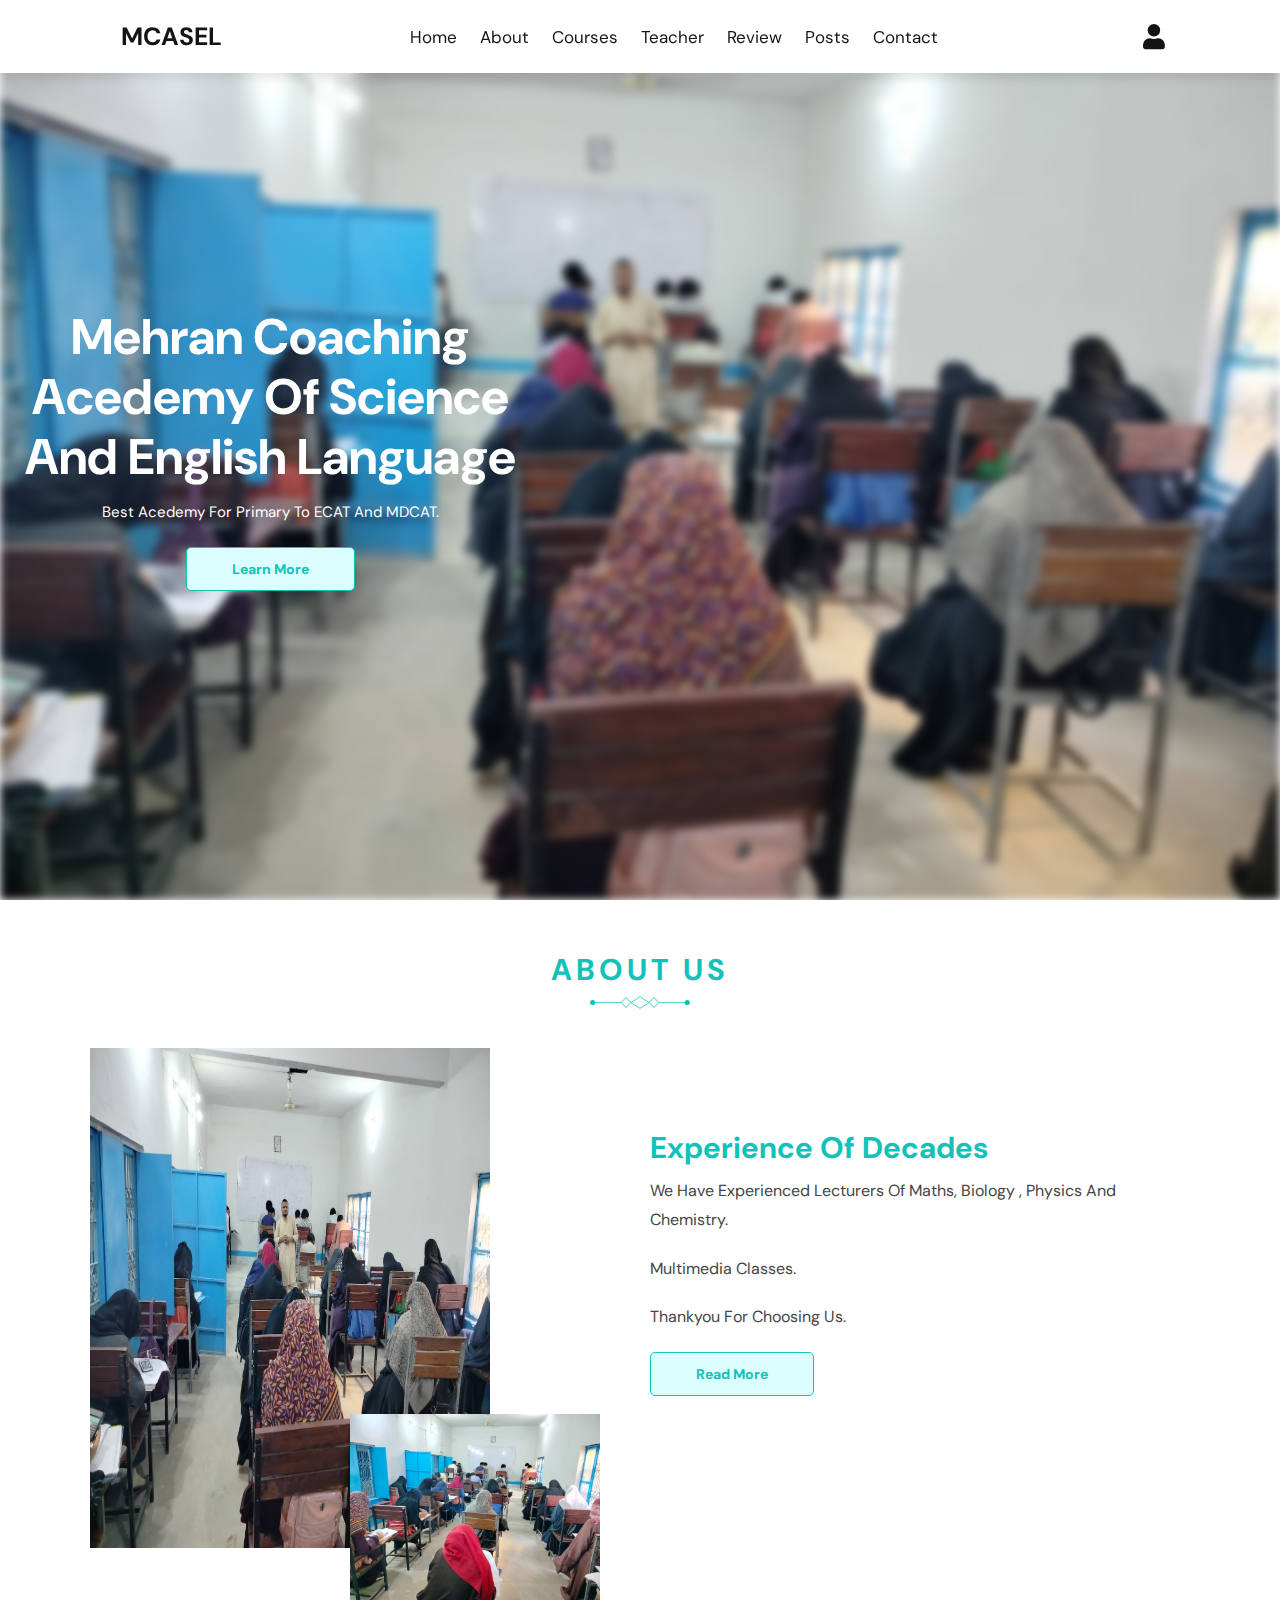
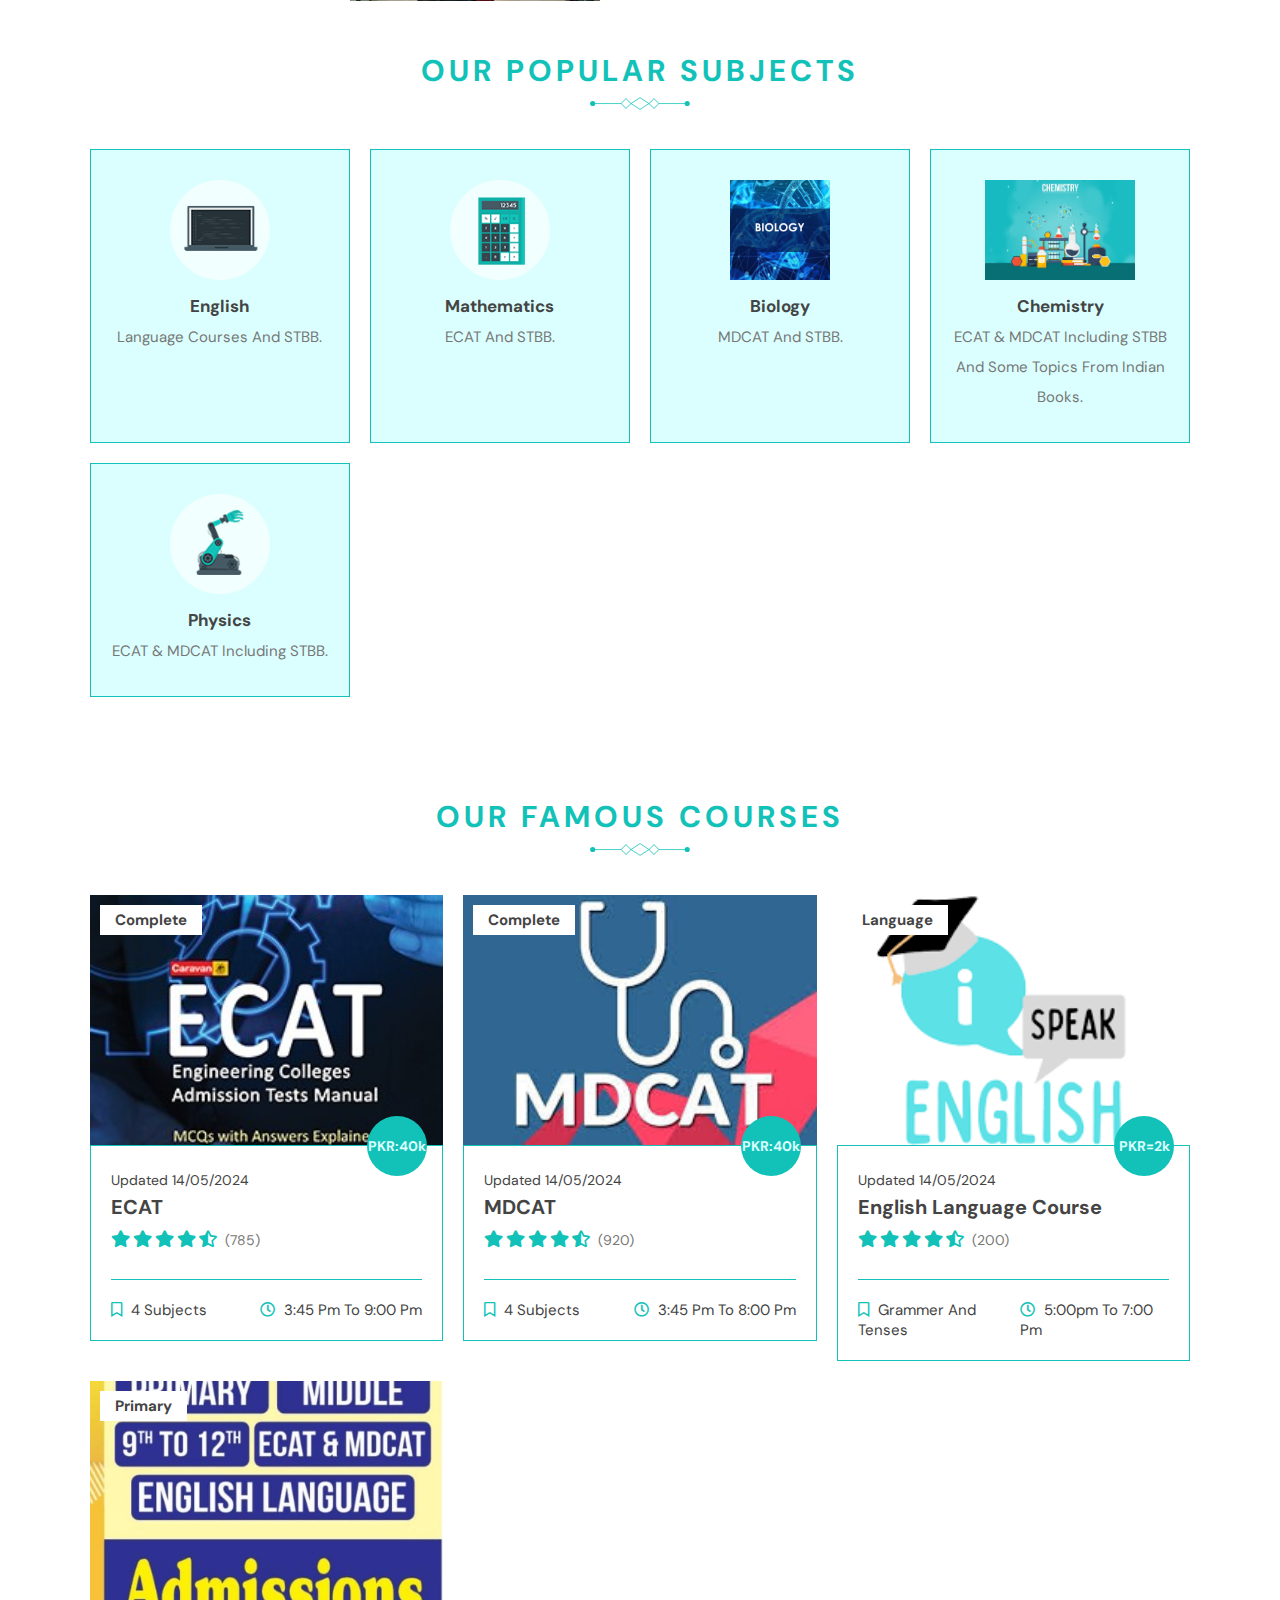
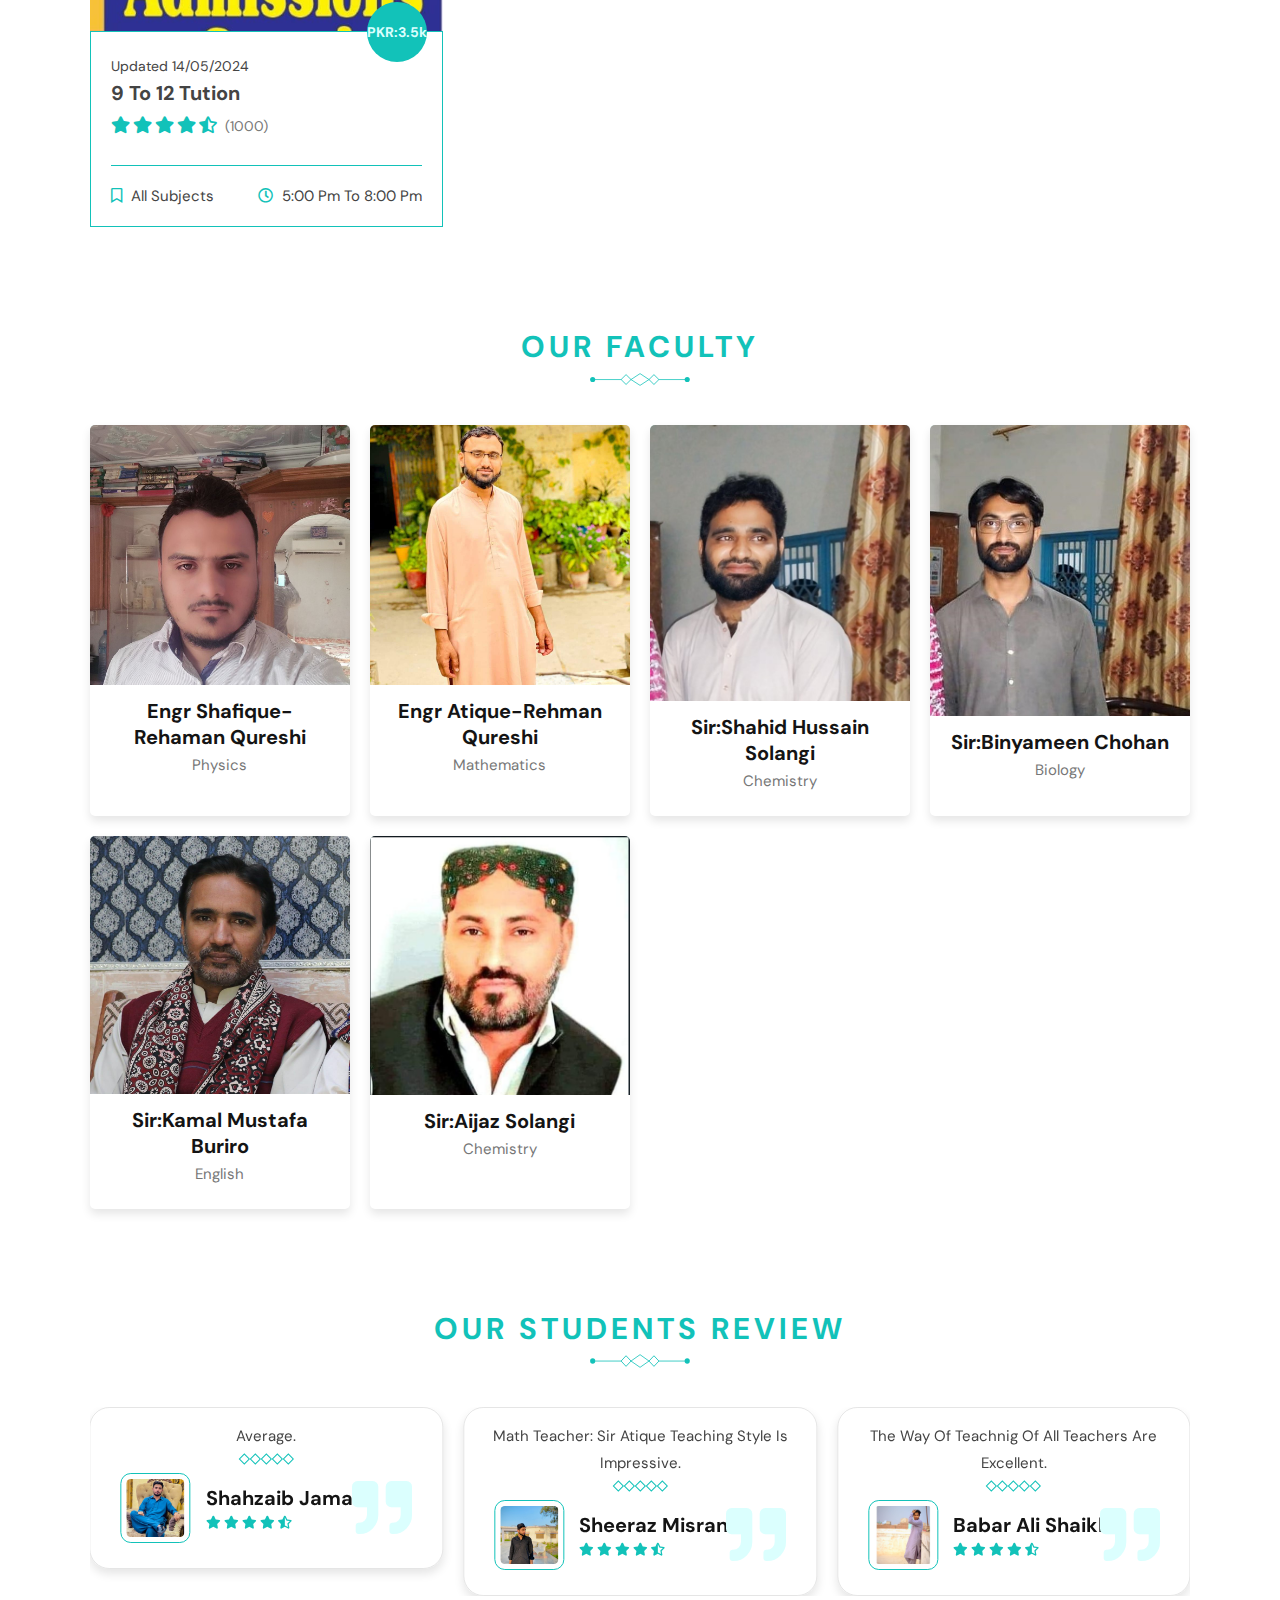
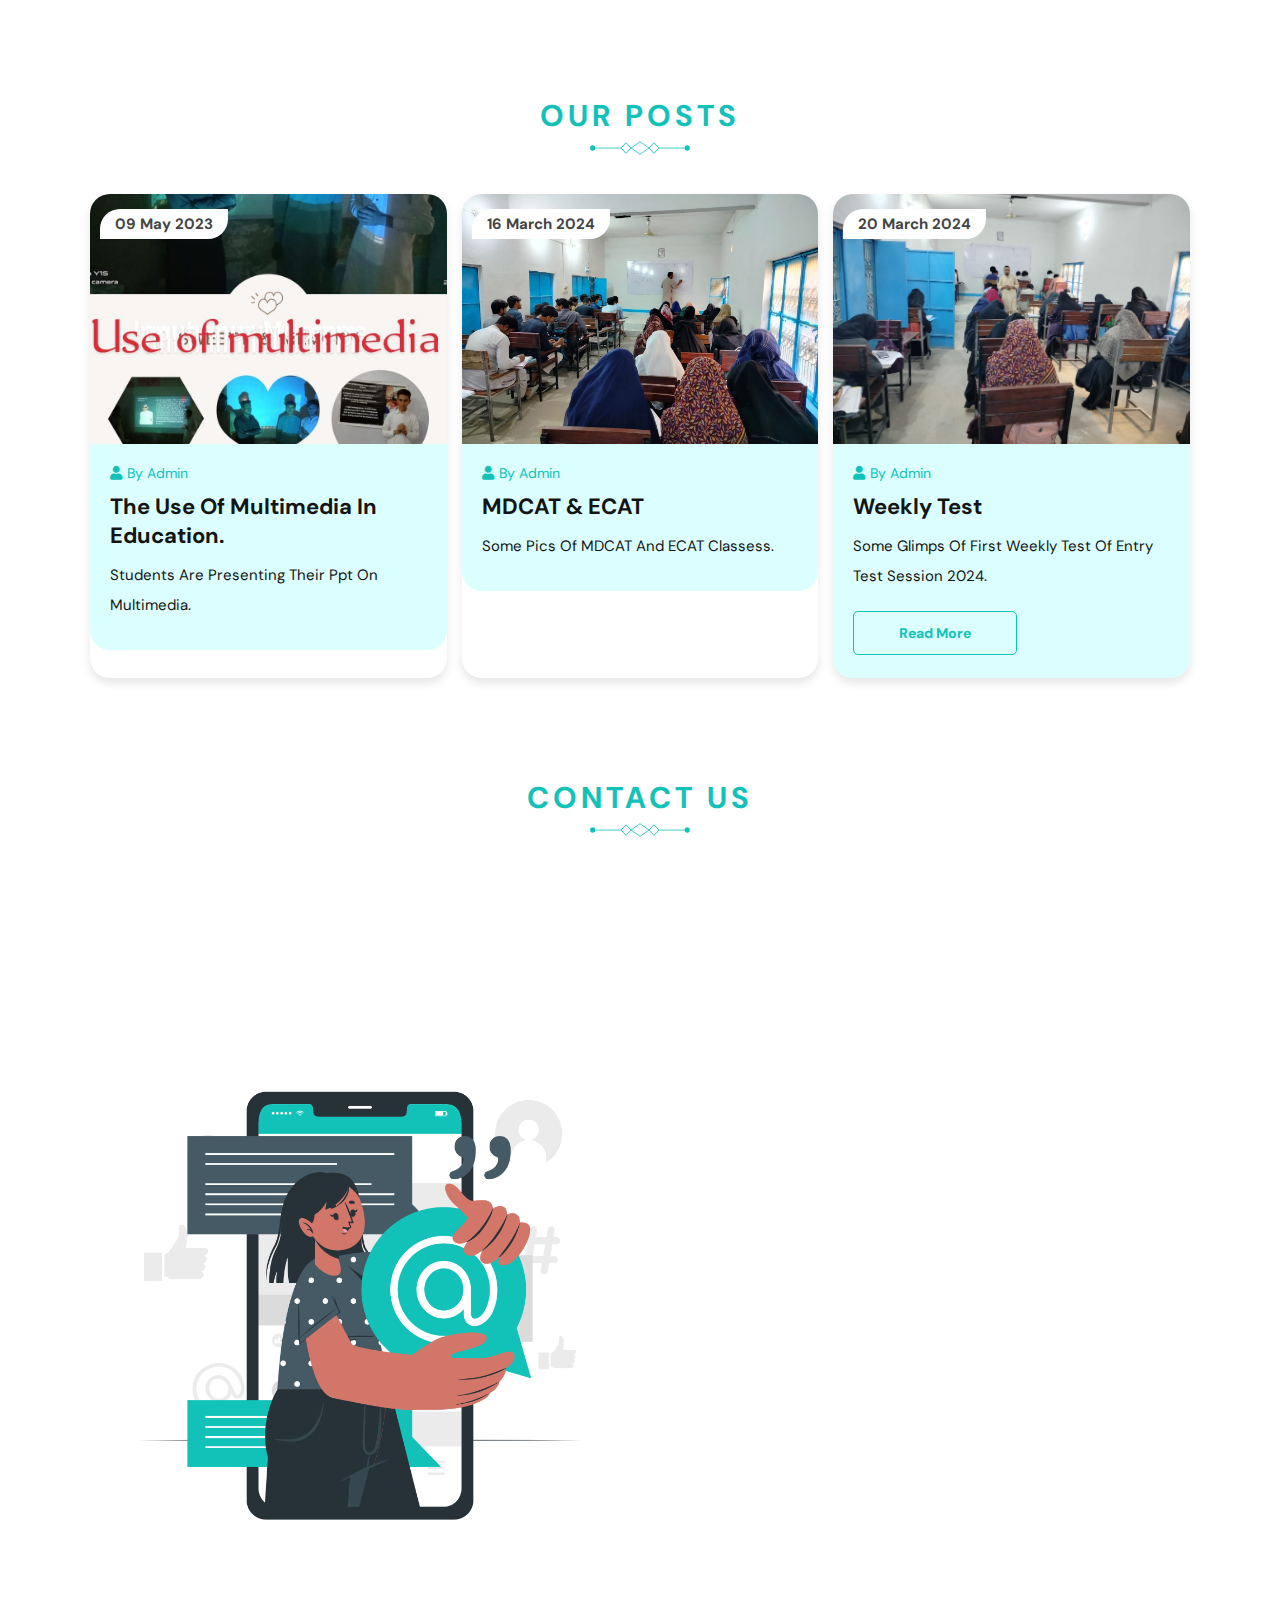
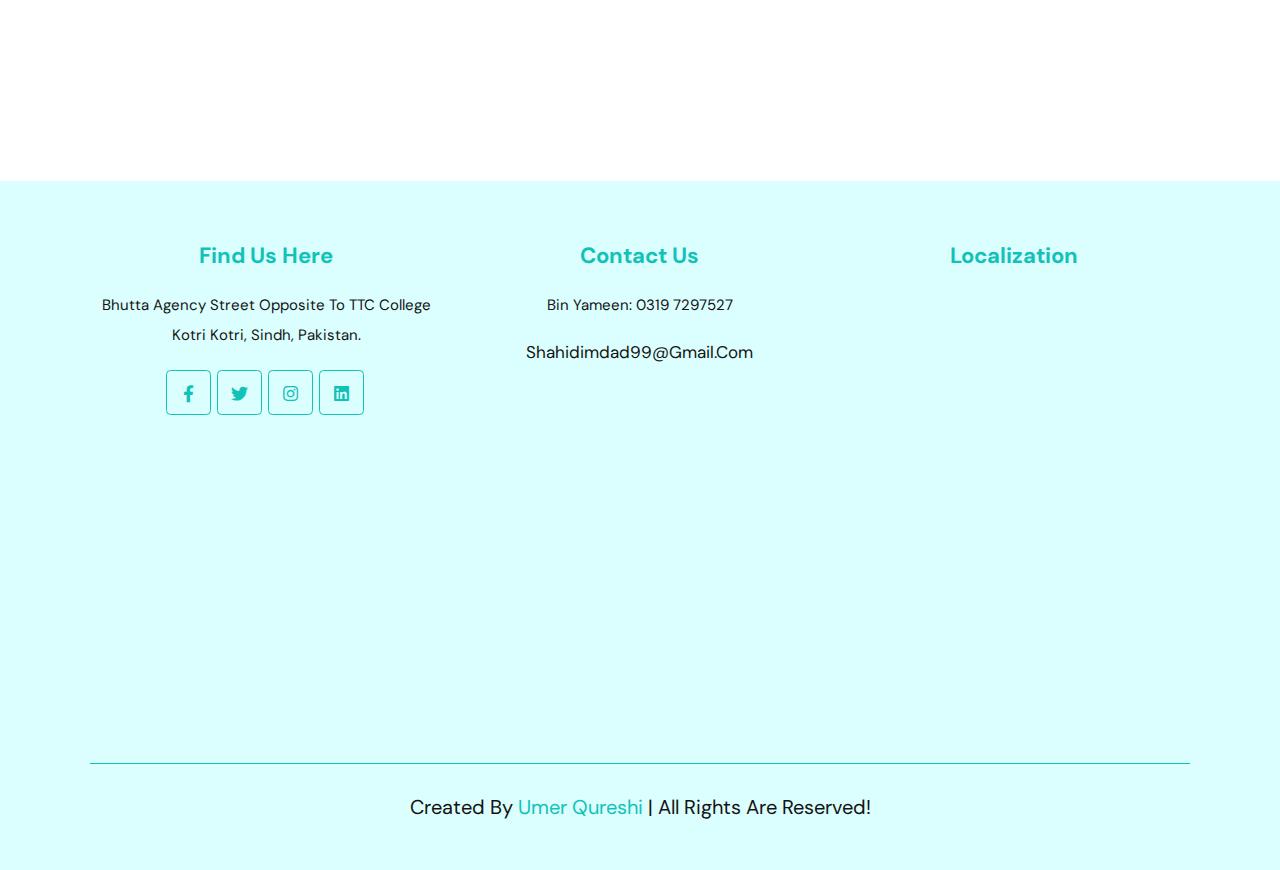
==== index.html @ c9332c97 "index.html" ====
<!DOCTYPE html>
<html lang="en">
<head>
    <meta charset="UTF-8">
    <meta http-equiv="X-UA-Compatible" content="IE=edge">
    <meta name="viewport" content="width=device-width, initial-scale=1.0">
    <link rel="icon" type="image/x-icon" href="/images/logo.png">
    <title>MCASEL</title>
    <!-- font awesome cdn link  -->
    <link rel="stylesheet" href="https://cdnjs.cloudflare.com/ajax/libs/font-awesome/5.15.4/css/all.min.css">

    <link rel="stylesheet" href="https://unpkg.com/swiper/swiper-bundle.min.css" />
    <!-- custom css link -->
    <link rel="stylesheet" href="css/style.css">

</head>
<body>
    
    <!-- header section starts -->

    <header class="header">

        <a href="#" class="logo"><img src="images/logo.png" alt="" height="35" ></i>   MCASEL</a>

        <nav class="navbar">
            <a href="#home" class="hover-underline">home</a>
            <a href="#about" class="hover-underline">about</a>
            <a href="#courses" class="hover-underline">courses</a>
            <a href="#teacher" class="hover-underline">teacher</a>
            <a href="#review" class="hover-underline">review</a>
            <a href="#blog" class="hover-underline">Posts</a>
            <a href="#contact" class="hover-underline">contact</a>
            
        </nav>

        <div class="icons">
            <div id="login-btn" class="fas fa-user"></div>
            <div id="menu-btn" class="fas fa-bars"></div>
        </div>

        <!-- login form -->

        <form action="" class="login-form">
            <h3>login form</h3>
            <input type="email" placeholder="enter your email" class="box">
            <input type="password" placeholder="enter your password" class="box">
            <div class="remember">
                <input type="checkbox" name="" id="remember">
                <label for="remember-me">remember me</label>
            </div>
            <a href="#" class="btn">
                <span class="text text-1">login now</span>
                <span class="text text-2" aria-hidden="true">login now</span>
            </a>
        </form>

    </header>

    <!-- header section ends -->

    <!-- home section starts-->

    <section class="home" id="home">
        <div class="content">
            <h3>Mehran Coaching Acedemy Of Science And English Language</h3>
            <p>Best Acedemy For Primary To ECAT and MDCAT.</p>
            <a href="./learnmore.html" class="btn">
                <span class="text text-1">learn more</span>
                <span class="text text-2" aria-hidden="true">learn more</span>
            </a>    
        </div>

    </section>

    <!-- home section ends -->

    <!-- about section starts -->

    <section class="about" id="about">

        <h1 class="heading">about us</h1>

        <div class="container">

            <figure class="about-image">
                <img src="images/about.jpg" alt="" height="500">
                <img src="images/about-1.jpg" alt="" class="about-img">
            </figure>

            <div class="about-content">
                <h3>Experience Of Decades</h3>
                <p>We have experienced lecturers Of Maths, Biology , Physics and Chemistry.</p>
                <p>Multimedia Classes.</p>
                <p>Thankyou for choosing us. </p>    
                <a href="#" class="btn">
                    <span class="text text-1">read more</span>
                    <span class="text text-2" aria-hidden="true">read more</span>
                </a>        
            </div>

        </div>

    </section>

    <!-- about section ends -->

    <!-- subjects section starts -->

    <section class="subjects">

        <h1 class="heading">our popular subjects</h1>

        <div class="box-container">

            <div class="box">
                <img src="images/subject-1.png" alt="">
                <h3>English</h3>
                <p>Language Courses and STBB.</p>
            </div>

            <div class="box">
                <img src="images/subject-2.png" alt="">
                <h3>Mathematics</h3>
                <p>ECAT and STBB.</p>
            </div>

            <div class="box">
                <img src="images/R.png" alt="">
                <h3>Biology</h3>
                <p>MDCAT and STBB.</p>
            </div>

            <div class="box">
                <img src="images/chemistry.jpg" alt="">
                <h3>Chemistry</h3>
                <p>ECAT & MDCAT including STBB and some topics from Indian Books.</p>
            </div>
            <div class="box">
                <img src="images/subject-4.png" alt="">
                <h3>Physics</h3>
                <p>ECAT & MDCAT including STBB.</p>
            </div>


        </div>

    </section>

    <!-- subject section ends -->

    <!-- courses section starts -->

    <section class="courses" id="courses">

        <h1 class="heading">our famous courses</h1>

        <div class="box-container">

            <div class="box">
                <div class="image shine">
                    <img src="images/course-1.jpg" alt="">
                    <h3>Complete</h3>
                </div>
                <div class="content">
                    <h4>PKR:40k</h4>
                    <p>updated 14/05/2024</p>
                    <h3>ECAT</h3>
                    <div class="stars">
                        <i class="fas fa-star"></i>
                        <i class="fas fa-star"></i>
                        <i class="fas fa-star"></i>
                        <i class="fas fa-star"></i>
                        <i class="fas fa-star-half-alt"></i>
                        <span>(785)</span>
                    </div>
                    <div class="icons">
                        <span><i class="far fa-bookmark"></i> 4 Subjects</span>
                        <span><i class="far fa-clock"></i> 3:45 pm to 9:00 pm</span>
                    </div>
                </div>
            </div>

            <div class="box">
                <div class="image shine">
                    <img src="images/download.jpeg" alt="">
                    <h3>Complete</h3>
                </div>
                <div class="content">
                    <h4>PKR:40k</h4>
                    <p>updated 14/05/2024</p>
                    <h3>MDCAT</h3>
                    <div class="stars">
                        <i class="fas fa-star"></i>
                        <i class="fas fa-star"></i>
                        <i class="fas fa-star"></i>
                        <i class="fas fa-star"></i>
                        <i class="fas fa-star-half-alt"></i>
                        <span>(920)</span>
                    </div>
                    <div class="icons">
                        <span><i class="far fa-bookmark"></i> 4 Subjects</span>
                        <span><i class="far fa-clock"></i> 3:45 pm to 8:00 pm </span>
                    </div>
                </div>
            </div>

            <div class="box">
                <div class="image shine">
                    <img src="images/images.png" alt="">
                    <h3>Language</h3>
                </div>
                <div class="content">
                    <h4>PKR=2k</h4>
                    <p>updated 14/05/2024</p>
                    <h3>English Language Course</h3>
                    <div class="stars">
                        <i class="fas fa-star"></i>
                        <i class="fas fa-star"></i>
                        <i class="fas fa-star"></i>
                        <i class="fas fa-star"></i>
                        <i class="fas fa-star-half-alt"></i>
                        <span>(200)</span>
                    </div>
                    <div class="icons">
                        <span><i class="far fa-bookmark"></i> Grammer and Tenses</span>
                        <span><i class="far fa-clock"></i> 5:00pm to 7:00 pm</span>
                    </div>
                </div>
            </div>

            <div class="box">
                <div class="image shine">
                    <img src="images/course-4.jpg" alt="">
                    <h3>Primary</h3>
                </div>
                <div class="content">
                    <h4>PKR:3.5k</h4>
                    <p>updated 14/05/2024</p>
                    <h3>9 to 12 Tution</h3>
                    <div class="stars">
                        <i class="fas fa-star"></i>
                        <i class="fas fa-star"></i>
                        <i class="fas fa-star"></i>
                        <i class="fas fa-star"></i>
                        <i class="fas fa-star-half-alt"></i>
                        <span>(1000)</span>
                    </div>
                    <div class="icons">
                        <span><i class="far fa-bookmark"></i> All Subjects</span>
                        <span><i class="far fa-clock"></i> 5:00 pm to 8:00 pm</span>
                    </div>
                </div>
            </div>
          </div>
            </div>

        </div>

    </section>

    <!-- courses section ends -->

    <!-- teacher section starts -->

    <section class="teacher" id="teacher">

        <h1 class="heading">Our Faculty</h1>

        <div class="box-container">

            <div class="box">
                <div class="image">
                    <img src="images/shafique.jpg" alt="">
                    <div class="share">
                        <a href="https://www.facebook.com/rahmanshafique" class="fab fa-facebook-f"></a>
                        <a href="#" class="fab fa-twitter"></a>
                        <a href="#" class="fab fa-whatsapp"></a>
                    </div>
                </div>
                <div class="content">
                    <h3>Engr Shafique-Rehaman Qureshi</h3>
                    <span>Physics</span>
                </div>
            </div>

            <div class="box">
                <div class="image">
                    <img src="images/atique.jpeg" alt="">
                    <div class="share">
                        <a href="https://www.facebook.com/attique.rahman.92" class="fab fa-facebook-f"></a>
                        <a href="#" class="fab fa-twitter"></a>
                        <a href="#" class="fab fa-instagram"></a>
                    </div>
                </div>
                <div class="content">
                    <h3>Engr Atique-Rehman Qureshi</h3>
                    <span>Mathematics</span>
                </div>
            </div>

            <div class="box">
                <div class="image">
                    <img src="images/shahi.jpg" alt="">
                    <div class="share">
                        <a href="#" class="fab fa-facebook-f"></a>
                        <a href="#" class="fab fa-twitter"></a>
                        <a href="#" class="fab fa-instagram"></a>
                    </div>
                </div>
                <div class="content">
                    <h3>Sir:Shahid Hussain Solangi</h3>
                    <span>Chemistry</span>
                </div>
            </div>

            <div class="box">
                <div class="image">
                    <img src="images/binyameen.jpg" alt="">
                    <div class="share">
                        <a href="#" class="fab fa-facebook-f"></a>
                        <a href="#" class="fab fa-twitter"></a>
                        <a href="#" class="fab fa-instagram"></a>
                    </div>
                </div>
                <div class="content">
                    <h3>Sir:Binyameen Chohan</h3>
                    <span>Biology</span>
                </div>
            </div>
            <div class="box">
                <div class="image">
                    <img src="images/gulam.jpg" alt="">
                    <div class="share">
                        <a href="https://www.facebook.com/kamal.buriro" class="fab fa-facebook-f"></a>
                        <a href="#" class="fab fa-twitter"></a>
                        <a href="" class="fab fa-whatsapp"></a>
                    </div>
                </div>
                <div class="content">
                    <h3>Sir:Kamal Mustafa Buriro</h3>
                    <span>English</span>
                </div>
            </div>
            <div class="box">
                <div class="image">
                    <img src="images/aijaz.jpeg" alt="">
                    <div class="share">
                        <a href="https://www.facebook.com/aijazali.ali.752" class="fab fa-facebook-f"></a>
                        <a href="#" class="fab fa-twitter"></a>
                        <a href="#" class="fab fa-whatsapp"></a>
                    </div>
                </div>
                <div class="content">
                    <h3>Sir:Aijaz Solangi</h3>
                    <span>Chemistry</span>
                </div>
            </div>

        </div>

    </section>

    <!-- teacher section ends -->

    <!-- review section starts -->

    <section class="review" id="review">

        <h1 class="heading">our students review</h1>

        <div class="swiper review-slider">

            <div class="swiper-wrapper">

                <div class="swiper-slide slide">
                    <p>Math teacher: Sir Atique teaching style is impressive.</p>
                    <div class="wrapper">
                        <div class="separator"></div>
                        <div class="separator"></div>
                        <div class="separator"></div>
                        <div class="separator"></div>
                        <div class="separator"></div>
                    </div>
                    <i class="fas fa-quote-right"></i>
                    <div class="user">
                        <img src="images/sheeraz.jpeg" alt="">
                        <div class="user-info">
                            <h3>Sheeraz Misrani</h3>
                            <div class="stars">
                                <i class="fas fa-star"></i>
                                <i class="fas fa-star"></i>
                                <i class="fas fa-star"></i>
                                <i class="fas fa-star"></i>
                                <i class="fas fa-star-half-alt"></i>
                            </div>
                        </div>
                    </div>
                </div>

                <div class="swiper-slide slide">
                    <p>The way of teachnig of all Teachers are Excellent.</p>
                    <div class="wrapper">
                        <div class="separator"></div>
                        <div class="separator"></div>
                        <div class="separator"></div>
                        <div class="separator"></div>
                        <div class="separator"></div>
                    </div>
                    <i class="fas fa-quote-right"></i>
                    <div class="user">
                        <img src="images/babar.jpeg" alt="">
                        <div class="user-info">
                            <h3>Babar Ali Shaikh</h3>
                            <div class="stars">
                                <i class="fas fa-star"></i>
                                <i class="fas fa-star"></i>
                                <i class="fas fa-star"></i>
                                <i class="fas fa-star"></i>
                                <i class="fas fa-star-half-alt"></i>
                            </div>
                        </div>
                    </div>
                </div>

                <div class="swiper-slide slide">
                    <p>Best institute by all aspects including studies and discipline .</p>
                    <div class="wrapper">
                        <div class="separator"></div>
                        <div class="separator"></div>
                        <div class="separator"></div>
                        <div class="separator"></div>
                        <div class="separator"></div>
                    </div>
                    <i class="fas fa-quote-right"></i>
                    <div class="user">
                        <img src="images/umer.jpeg" alt="">
                        <div class="user-info">
                            <h3> Umer Qureshi</h3>
                            <div class="stars">
                                <i class="fas fa-star"></i>
                                <i class="fas fa-star"></i>
                                <i class="fas fa-star"></i>
                                <i class="fas fa-star"></i>
                                <i class="fas fa-star"></i>
                            </div>
                        </div>
                    </div>
                </div>

                <div class="swiper-slide slide">
                    <p>I am impressed by the teaching way Chemistry by Sir Shahid.</p>
                    <div class="wrapper">
                        <div class="separator"></div>
                        <div class="separator"></div>
                        <div class="separator"></div>
                        <div class="separator"></div>
                        <div class="separator"></div>
                    </div>
                    <i class="fas fa-quote-right"></i>
                    <div class="user">
                        <img src="images/Mehran .jpeg" alt="">
                        <div class="user-info">
                            <h3>Mehran Memon</h3>
                            <div class="stars">
                                <i class="fas fa-star"></i>
                                <i class="fas fa-star"></i>
                                <i class="fas fa-star"></i>
                                <i class="fas fa-star"></i>
                                <i class="fas fa-star-half-alt"></i>
                            </div>
                        </div>
                    </div>
                </div>

                <div class="swiper-slide slide">
                    <p>Nice institute.</p>
                    <div class="wrapper">
                        <div class="separator"></div>
                        <div class="separator"></div>
                        <div class="separator"></div>
                        <div class="separator"></div>
                        <div class="separator"></div>
                    </div>
                    <i class="fas fa-quote-right"></i>
                    <div class="user">
                        <img src="images/jawad.jpeg" alt="">
                        <div class="user-info">
                            <h3>Jawad Siyal</h3>
                            <div class="stars">
                                <i class="fas fa-star"></i>
                                <i class="fas fa-star"></i>
                                <i class="fas fa-star"></i>
                                <i class="fas fa-star"></i>
                                <i class="fas fa-star-half-alt"></i>
                            </div>
                        </div>
                    </div>
                </div>

                <div class="swiper-slide slide">
                    <p>Average.</p>
                    <div class="wrapper">
                        <div class="separator"></div>
                        <div class="separator"></div>
                        <div class="separator"></div>
                        <div class="separator"></div>
                        <div class="separator"></div>
                    </div>
                    <i class="fas fa-quote-right"></i>
                    <div class="user">
                        <img src="images/Jamali.jpeg" alt="">
                        <div class="user-info">
                            <h3>Shahzaib Jamali</h3>
                            <div class="stars">
                                <i class="fas fa-star"></i>
                                <i class="fas fa-star"></i>
                                <i class="fas fa-star"></i>
                                <i class="fas fa-star"></i>
                                <i class="fas fa-star-half-alt"></i>
                            </div>
                        </div>
                    </div>
                </div>

            </div>

        </div>

    </section>

    <!-- review section ends -->

    <!-- blog section starts -->

    <section class="blog" id="blog">

        <h1 class="heading">our posts</h1>

        <div class="box-container">

            <div class="box">
                <div class="image shine">
                    <img src="images/Blog1.jpg" alt="">
                    <h3>09 May 2023</h3>
                </div>
                <div class="content">
                    <div class="icons">
                        <a href="#"><i class="fas fa-user"></i>by admin</a>
                    </div>
                    <h3>The use of Multimedia in Education.</h3>
                    <p>Students are Presenting their ppt on Multimedia.</p>
                    
                      
                        
                    </a>
                </div>
            </div>

            <div class="box">
                <div class="image shine">
                    <img src="images/blog3.jpg" alt="">
                    <h3>16 March 2024</h3>
                </div>
                <div class="content">
                    <div class="icons">
                        <a href="#"><i class="fas fa-user"></i>by admin</a>
                    </div>
                    <h3>MDCAT & ECAT</h3>
                    <p>Some Pics of MDCAT and ECAT classess.</p>
                   
                </div>
            </div>

            <div class="box">
                <div class="image shine">
                    <img src="images/blog5.jpg" alt="">
                    <h3>20 march 2024</h3>
                </div>
                <div class="content">
                    <div class="icons">
                        <a href="#"><i class="fas fa-user"></i>by admin</a>
                    </div>
                    <h3>Weekly Test</h3>
                    <p>Some glimps of first weekly test of Entry Test Session 2024.</p>
                    <a href="#" class="btn">
                        <span class="text text-1">read more</span>
                        <span class="text text-2" aria-hidden="true">read more</span>
                    </a>
                </div>
            </div>

        </div>

    </section>

    <!-- blog section ends -->

    <!-- contact section starts -->

    <section class="contact" id="contact">

        <h1 class="heading">contact us</h1>

        <div class="row">
            <div class="image">
                <img src="images/contact.png" alt="">
            </div>
           <iframe src="https://docs.google.com/forms/d/e/1FAIpQLSeRFbaH7PD3iZcwtQbD59T4HDJtpgSksqFAGsuJj-ZwtKvymg/viewform?embedded=true" width="540" height="855" frameborder="0" marginheight="0" marginwidth="0">Loading…</iframe>
            </form>
        </div>

    </section>

    <!-- contact section ends -->

    <!-- footer section stars -->

    <section class="footer">

        <div class="box-container">

            <div class="box">
                <h3>find us here</h3>
                <p>Bhutta agency street opposite to TTC College Kotri Kotri, Sindh, Pakistan.</p>
                <div class="share">
                    <a href="https://www.facebook.com/p/Mehran-Coaching-Academy-of-Science-and-English-Language-SITE-Kotri-100070728374700/" class="fab fa-facebook-f"></a>
                    <a href="#" class="fab fa-twitter"></a>
                    <a href="#" class="fab fa-instagram"></a>
                    <a href="#" class="fab fa-linkedin"></a>
                </div>
            </div>

            <div class="box">
                <h3>contact us</h3>
                <p>Bin Yameen: 0319 7297527</p>
                <a href="https://www.gmail.com" class="link">shahidimdad99@gmail.com</a>
            </div>

            <div class="box">
                <h3>localization</h3>
                <iframe src="https://www.google.com/maps/embed?pb=!1m18!1m12!1m3!1d115370.55013707654!2d68.19418961580239!3d25.360264694893413!2m3!1f0!2f0!3f0!3m2!1i1024!2i768!4f13.1!3m3!1m2!1s0x394c7b908205f18f%3A0x20a9716ea659ac07!2sMehran%20Coaching%20Academy%20of%20Science%20and%20English%20Language!5e0!3m2!1sen!2s!4v1715681561881!5m2!1sen!2s" width="100" height="450" style="border:0;" allowfullscreen="" loading="lazy" referrerpolicy="no-referrer-when-downgrade"></iframe>
            </div>

        </div>
        <div class="credit">created by <span>Umer Qureshi </span>| all rights are reserved!</div>
    </section>

    <!-- footer section ends -->












    <script src="https://unpkg.com/swiper/swiper-bundle.min.js"></script>
    <!-- custom js -->
    <script src="js/script.js"></script>
</body>
</html>
---- css/style.css ----
@import url("https://fonts.googleapis.com/css2?family=DM+Sans:wght@400;700&family=Forum&display=swap");

:root{
  --primary-color: #12c2b9;
  --secondary: #dbfffe;
  --black: #141414;
  --white: #fff;
  --box-shadow: 0 .5rem 1rem rgba(0, 0, 0, 0.1);
}

*{
  font-family: 'DM Sans', sans-serif;
  margin: 0; padding: 0;
  box-sizing: border-box;
  outline: none; border: none;
  text-decoration: none;
  text-transform: capitalize;
  transition: all .2s linear;
  
}

html{
  font-size: 62.5%;
  overflow-x: hidden;
  scroll-padding-top: 9rem;
  scroll-behavior: smooth;
}

html::-webkit-scrollbar{
  width: 1rem;
}

html::-webkit-scrollbar-track{
  background: transparent;
}

html::-webkit-scrollbar-thumb{
  background: var(--primary-color);
}

section{
  padding: 5rem 7%;
}

.heading{
  position: relative;
  color: var(--primary-color);
  font-size: 3rem;
  font-weight: 700;
  text-transform: uppercase;
  letter-spacing: .4rem;
  text-align: center;
  margin-bottom: 3rem;
  
}

.heading::after{
  content: url('../images/separator.svg');
  display: block;
  width: 10rem;
  margin-inline: auto;
  margin-top: -1rem;
}

.btn{
  position: relative;
  display: inline-block;
  margin-top: 1rem;
  color: var(--primary-color);
  font-size: 1.4rem;
  font-weight: 700;
  text-transform: uppercase;
  max-width: max-content;
  border: .1rem solid var(--primary-color);
  background: var(--secondary);
  padding: 1.2rem 4.5rem;
  overflow: hidden;
  z-index: 1;
  border-radius: .5rem;
}

.btn::before{
  content: "";
  position: absolute;
  bottom: 100%; left: 50%;
  transform: translateX(-50%);
  width: 200%; height: 200%;
  border-radius: 50%;
  background-color: var(--primary-color);
  transition: 500ms ease;
  z-index: -1;
}

.btn .text{
  transition: 250ms ease;
}

.btn .text-2{
  position: absolute;
  top: 100%; left: 50%;
  transform: translateX(-50%);
  min-width: max-content;
  color: var(--secondary);
}

.btn:is(:hover, :focus-visible)::before{
  bottom: -50%;
}

.btn:is(:hover, :focus-visible) .text-1{
  transform: translateY(-4rem);
}

.btn:is(:hover, :focus-visible) .text-2{
  top: 50%;
  transform: translate(-50%, -50%);
}

.shine{
  position: relative;
}

.shine::after{
  content: "";
  position: absolute;
  top: 0; left: 0; 
  width: 50%;
  height: 100%;
  background-image: linear-gradient(to right, transparent 0%, #fff6 100%);
  transform: skewX(-0.08turn) translateX(-180%);
}

.shine:is(:hover, :focus-within)::after{
  transform: skewX(-0.08turn) translateX(275%);
  transition: 1000ms ease;
}

/* header */

.header{
  position: fixed;
  top: 0; left: 0; right: 0;
  z-index: 1000;
  background: var(--white);
  box-shadow: var(--box-shadow);
  display: flex;
  justify-content: space-between;
  align-items: center;
  padding: 2rem 9%;
}

.header .logo{
  font-size: 2.5rem;
  font-weight: bolder;
  color: var(--black);
}

.header .logo i{
  color: var(--primary-color);
  padding-right: .5rem;
 
 
}

.header .navbar a{
  font-size: 1.7rem;
  color: var(--black);
  margin: 0 1rem;
  padding-block: 1rem;
}

.header .navbar a:hover{
  color: var(--primary-color);
}

.header .navbar .hover-underline{
  position: relative;
  max-width: max-content;
}

.header .navbar .hover-underline::after{
  content: '';
  position: absolute;
  left: 0; bottom: 0;
  width: 100%;
  height: .5rem;
  border-block: .1rem solid var(--primary-color);
  transform: scaleX(0.2);
  opacity: 0;
  transition: 500ms ease;
}

.header .navbar .hover-underline:is(:hover, :focus-visible)::after{
  transform: scaleX(1);
  opacity: 1;
}

.header .icons div{
  font-size: 2.5rem;
  margin-left: 1.7rem;
  color: var(--black);
  cursor: pointer;
}

.header .icons div:hover{
  color: var(--primary-color);
}

#menu-btn{
  display: none;
}

.header .login-form{
  position: absolute;
  top: 115%; right: -105%;
  background: var(--white);
  box-shadow: .5rem;
  width: 35rem;
  box-shadow: var(--box-shadow);
  padding: 2rem;
}

.header .login-form.active{
  right: 2rem;
  transition: .4s linear;
}

.header .login-form h3{
  font-size: 2.2rem;
  color: var(--black);
  text-align: center;
  margin-bottom: .7rem;
}

.header .login-form .box{
  font-size: 1.5rem;
  margin: .7rem 0;
  border: .1rem solid rgba(0, 0, 0, 0.1);
  padding: 1rem 1.2rem;
  color: var(--black);
  text-transform: none;
  width: 100%;
}

.header .login-form .remember{
  display: flex;
  align-items: center;
  gap: .5rem;
  margin: .7rem 0;
}

.header .login-form .remember label{
  font-size: 1.5rem;
  color: var(--black);
  cursor: pointer;
}

/* home */

.home{
  position: relative;
  min-height: 100vh;
  display: flex;
  align-items: center;
  overflow: hidden;
  padding: 20px;
}
.home::before {
  content: "";
  position: absolute;
  top: 0;
  left: 0;
  right: 0;
  bottom: 0;
  background: url(../images/about.jpg) no-repeat center center;
  background-size: cover;
  filter: blur(4px); /* Adjust the blur amount as needed */
  z-index: -1; /* Ensure it’s behind the text */
}


.home .content{
  position: relative;
  max-width: 50rem;
  text-align: center;
}
@media (max-width: 768px) {
  .home {
    padding: 10px;
  }

  .home .content {
    font-size: 0.9em; /* Adjust text size for smaller screens */
  }
}

@media (max-width: 480px) {
  .home {
    padding: 5px;
  }

  .home .content {
    font-size: 0.8em; /* Adjust text size for smaller screens */
  }
}

.home .content h3{
  font-size: 5rem;
  color: var(--white);
  line-height: 1.2;
}

.home .content p{
  font-size: 1.5rem;
  line-height: 2;
  color: var(--white);
  padding: 1rem 0;
}

/* ends */

/* about */

.about .container{
  display: flex;
  flex-wrap: wrap;
}

.about .container .about-image{
  position: relative;
  flex: 1 1 40rem;
}

.about .container .about-image img{
  width: 80%;
}

.about .container .about-image .about-img{
  position: absolute;
  bottom: -10rem;
  right: -1rem;
  width: 25rem;
  padding-block: 5rem;
}

.about .container .about-content{
  flex: 1 1 50rem;
  padding-left: 6rem;
  padding-top: 8rem;
}

.about .container .about-content h3{
  font-size: 3rem;
  color: var(--primary-color);
}

.about .container .about-content p{
  font-size: 1.6rem;
  color: #444;
  padding: 1rem 0;
  line-height: 1.8;
}

/* ends */

/* subjects */

.subjects .box-container{
  display: grid;
  grid-template-columns: repeat(auto-fit, minmax(25rem, 1fr));
  gap: 2rem;
}

.subjects .box-container .box{
  padding: 3rem 2rem;
  text-align: center;
  border: .1rem solid var(--primary-color);
  background: var(--secondary);
  cursor: pointer;
}

.subjects .box-container .box:hover{
  background: var(--primary-color);
}

.subjects .box-container .box img{
  height: 10rem;
  margin-bottom: .7rem;
}

.subjects .box-container .box h3{
  font-size: 1.7rem;
  color: #444;
  padding: .5rem 0;
  text-transform: capitalize;
}

.subjects .box-container .box:hover h3{
  color: #fff;
}

.subjects .box-container .box p{
  font-size: 1.5rem;
  line-height: 2;
  color: #777;
}

.subjects .box-container .box:hover p{
  color: #eee;
}

/* end */

/* courses */

.courses .box-container{
  display: grid;
  grid-template-columns: repeat(auto-fit, minmax(30rem, 1fr));
  gap: 2rem;
}

.courses .box-container .box .image{
  height: 25rem;
  overflow: hidden;
  position: relative;
}

.courses .box-container .box .image img{
  height: 100%;
  width: 100%;
  object-fit: cover;
}

.courses .box-container .box:hover .image img{
  transform: scale(1.1);
}

.courses .box-container .box .image h3{
  font-size: 1.5rem;
  color: #444;
  position: absolute;
  top: 1rem; left: 1rem;
  padding: .5rem 1.5rem;
  background: var(--white);
}

.courses .box-container .box .content{
  padding: 2rem;
  position: relative;
  border: 0.1rem solid var(--primary-color);
}

.courses .box-container .box .content h4{
  position: absolute;
  background: var(--primary-color);
  color: var(--secondary);
  top: -3rem; right: 1.5rem;
  width: 6rem; 
  height: 6rem;
  line-height: 6rem;
  text-align: center;
  font-size: 1.4rem;
  border-radius: 50%;
}

.courses .box-container .box .content p{
  font-size: 1.4rem;
  color: #444;
  line-height: 2;
}

.courses .box-container .box .content h3{
  font-size: 2rem;
  color: #444;
}

.courses .box-container .box .content .stars{
  padding: 1rem 0;
}

.courses .box-container .box .content .stars i{
  font-size: 1.7rem;
  color: var(--primary-color);
}

.courses .box-container .box .content .stars span{
  font-size: 1.4rem;
  color: #777;
  margin-left: .5rem;
}

.courses .box-container .box .content .icons{
  display: flex;
  justify-content: space-between;
  align-items: center;
  margin-top: 2rem;
  padding-top: 2rem;
  border-top: 0.1rem solid var(--primary-color);
}

.courses .box-container .box .content .icons span{
  font-size: 1.5rem;
  color: #444;
}

.courses .box-container .box .content .icons span i{
  color: var(--primary-color);
  padding-right: .5rem;
}

/* ends */

/* teacher */

.teacher .box-container{
  display: grid;
  grid-template-columns: repeat(auto-fit, minmax(25rem, 1fr));
  gap: 2rem;
}

.teacher .box-container .box{
  background: var(--white);
  box-shadow: var(--box-shadow);
  border-radius: .5rem;
  position: relative;
  overflow: hidden;
  text-align: center;
}

.teacher .box-container .box .image{
  position: relative;
  overflow: hidden;
}

.teacher .box-container .box .image img{
  background: var(--secondary);
  width: 100%;
}

.teacher .box-container .box:hover .image .share{
  bottom: 0;
}

.teacher .box-container .box .image .share{
  position: absolute;
  bottom: -10rem; 
  left: 0; right: 0;
  padding: 2rem;
}

.teacher .box-container .box .image .share a{
  height: 4rem;
  width: 4rem;
  line-height: 4rem;
  font-size: 2rem;
  margin: 0 1rem;
  color: var(--secondary);
  background: var(--primary-color);
  border-radius: .5rem;
}

.teacher .box-container .box .image .share a:hover{
  color: var(--primary-color);
  background: var(--secondary);
}

.teacher .box-container .box .content{
  padding: 2rem;
  padding-top: 1rem;
  align-items: center;
}

.teacher .box-container .box .content h3{
  font-size: 2rem;
  color: var(--black);
}

.teacher .box-container .box .content span{
  font-size: 1.5rem;
  line-height: 2;
  color: #777;
}

/* ends */

/* review */

.review .slide{
  padding: 1.5rem;
  box-shadow: var(--box-shadow);
  border: 0.1rem solid rgba(0, 0, 0, 0.1);
  border-radius: 2rem;
  position: relative;
}

.review .slide p{
  font-size: 1.5rem;
  text-align: center;
  padding-bottom: .5rem;
  line-height: 1.8;
  color: #444;
}

.review .slide .wrapper{
  display: flex;
  justify-content: center;
  gap: .3rem;
}

.review .slide .wrapper .separator{
  width: .8rem;
  height: .8rem;
  border: .1rem solid var(--primary-color);
  transform: rotate(45deg);
  animation: rotate360 15s linear infinite;
}

@keyframes rotate360{
  0%{
    transform: rotate(0);
  }
  100%{
    transform: rotate(1turn);
  }
}

.review .slide .fa-quote-right{
  position: absolute;
  bottom: 3rem; right: 3rem;
  font-size: 6rem;
  color: var(--secondary);
}

.review .slide .user{
  display: flex;
  align-items: center;
  gap: 1.5rem;
  padding: 1rem 1.5rem;
  border-radius: .5rem;
}

.review .slide .user img{
  height: 7rem;
  width: 7rem;
  border-radius: 15%;
  object-fit: cover;
  border: .1rem solid var(--primary-color);
  padding: .5rem;
}

.review .slide .user h3{
  font-size: 2rem;
  color: var(--black);
  padding-bottom: .5rem;
}

.review .slide .user .stars i{
  font-size: 1.3rem;
  color: var(--primary-color);
}

/* ends */

/* blog */

.blog .box-container{
  display: grid;
  grid-template-columns: repeat(auto-fit, minmax(30rem, 1fr));
  gap: 1.5rem;
}

.blog .box-container .box{
  box-shadow: var(--box-shadow);
  border-radius: 2rem;
}

.blog .box-container .box .image{
  height: 25rem;
  width: 100%;
  overflow: hidden;
  position: relative;
  border-radius: 2rem 2rem 0 0;
}

.blog .box-container .box .image img{
  height: 100%;
  width: 100%;
  object-fit: cover;
}

.blog .box-container .box:hover .image img{
  transform: scale(1.1);
}

.blog .box-container .box .image h3{
  font-size: 1.5rem;
  color: #444;
  position: absolute;
  top: 1.5rem; left: 1rem;
  padding: .5rem 1.5rem;
  background: var(--white);
  border-radius: 2rem 0 2rem 0;
}

.blog .box-container .box .content{
  padding: 2rem 2rem;
  background: var(--secondary);
  border-radius: 0 0 2rem 2rem;
}

.blog .box-container .box .content .icons{
  margin-bottom: 1rem;
  align-items: center;
}

.blog .box-container .box .content .icons a{
  font-size: 1.4rem;
  color: var(--primary-color);
}

.blog .box-container .box .content .icons a i{
  padding-right: .5rem;
}

.blog .box-container .box .content h3{
  font-size: 2.2rem;
  color: var(--black);
}

.blog .box-container .box .content p{
  font-size: 1.5rem;
  color: var(--black);
  line-height: 2;
  padding: 1rem 0;
}

/* ends */

/* contact */

.contact .row{
  display: flex;
  flex-wrap: wrap;
  align-items: center;
  gap: 2rem;
}

.contact .row .image{
  flex: 1 1 40rem;
}

.contact .row .image img{
  width: 100%;
}

.contact .row form{
  flex: 1 1 40rem;
  border: 0.1rem solid var(--primary-color);
  padding: 2rem;
}

.contact .row form h3{
  font-size: 2.5rem;
  color: #444;
  padding-bottom: 1rem;
}

.contact .row form .box{
  width: 100%;
  font-size: 1.6rem;
  padding: 1.2rem 1.4rem;
  border: .1rem solid var(--primary-color);
  margin: .7rem 0;
}

.contact .row form .box:focus{
  color: var(--primary-color);
}

.contact .row form textarea{
  height: 15rem;
  resize: none;
}

/* ends */

/* footer */

.footer{
  background: var(--secondary);
  text-align: center;
}

.footer .box-container{
  display: grid;
  grid-template-columns: repeat(auto-fit, minmax(25rem, 1fr));
  gap: 2rem;
}

.footer .box-container .box h3{
  font-size: 2.2rem;
  color: var(--primary-color);
  padding: 1rem 0;
}

.footer .box-container .box p{
  font-size: 1.5rem;
  color: var(--black);
  line-height: 2;
  padding: 1rem 0;
}

.footer .box-container .box .share{
  margin-top: 1rem;
}

.footer .box-container .box .share a{
  height: 4.5rem;
  width: 4.5rem;
  line-height: 4.5rem;
  border-radius: 10%;
  font-size: 1.7rem;
  border: .1rem solid var(--primary-color);
  color: var(--primary-color);
  margin-right: .3rem;
  text-align: center;
}

.footer .box-container .box .share a:hover{
  background: var(--primary-color);
  color: var(--white);
}

.footer .box-container .box .link{
  font-size: 1.7rem;
  line-height: 2;
  color: var(--black);
  padding: .5rem 0;
  display: block;
}

.footer .box-container .box .link:hover{
  color: var(--primary-color);
  text-decoration: underline;
}

.footer .credit{
  font-size: 2rem;
  margin-top: 3rem;
  padding-top: 3rem;
  text-align: center;
  color: var(--black);
  border-top: .1rem solid var(--primary-color);
}

.footer .credit span{
  color: var(--primary-color);
}

/* ends */

/* media queries */

@media (max-width:991px){

  html{
    font-size: 55%;
  }

  .header{
    padding: 2rem 4rem;
  }

  section{
    padding: 3rem 2rem;
  }

}

@media (max-width:768px){

  #menu-btn{
    display: inline-block;
  }

  .header .navbar{
    position: absolute;
    top: 110%; right: -110%;
    width: 30rem;
    box-shadow: var(--box-shadow);
    border-radius: .5rem;
    background: var(--white);
  }

  .header .navbar.active{
    right: 2rem;
    transition: .4s linear;
  }

  .header .navbar a{
    font-size: 2rem;
    margin: 1rem 2.5rem;
    display: block;
  }

  .home .content h3{
    font-size: 3rem;
  }

  .about .container .about-content{
    padding-left: 0;
  }

}

@media (max-width:450px){
  html{
    font-size: 50%;
  }
}
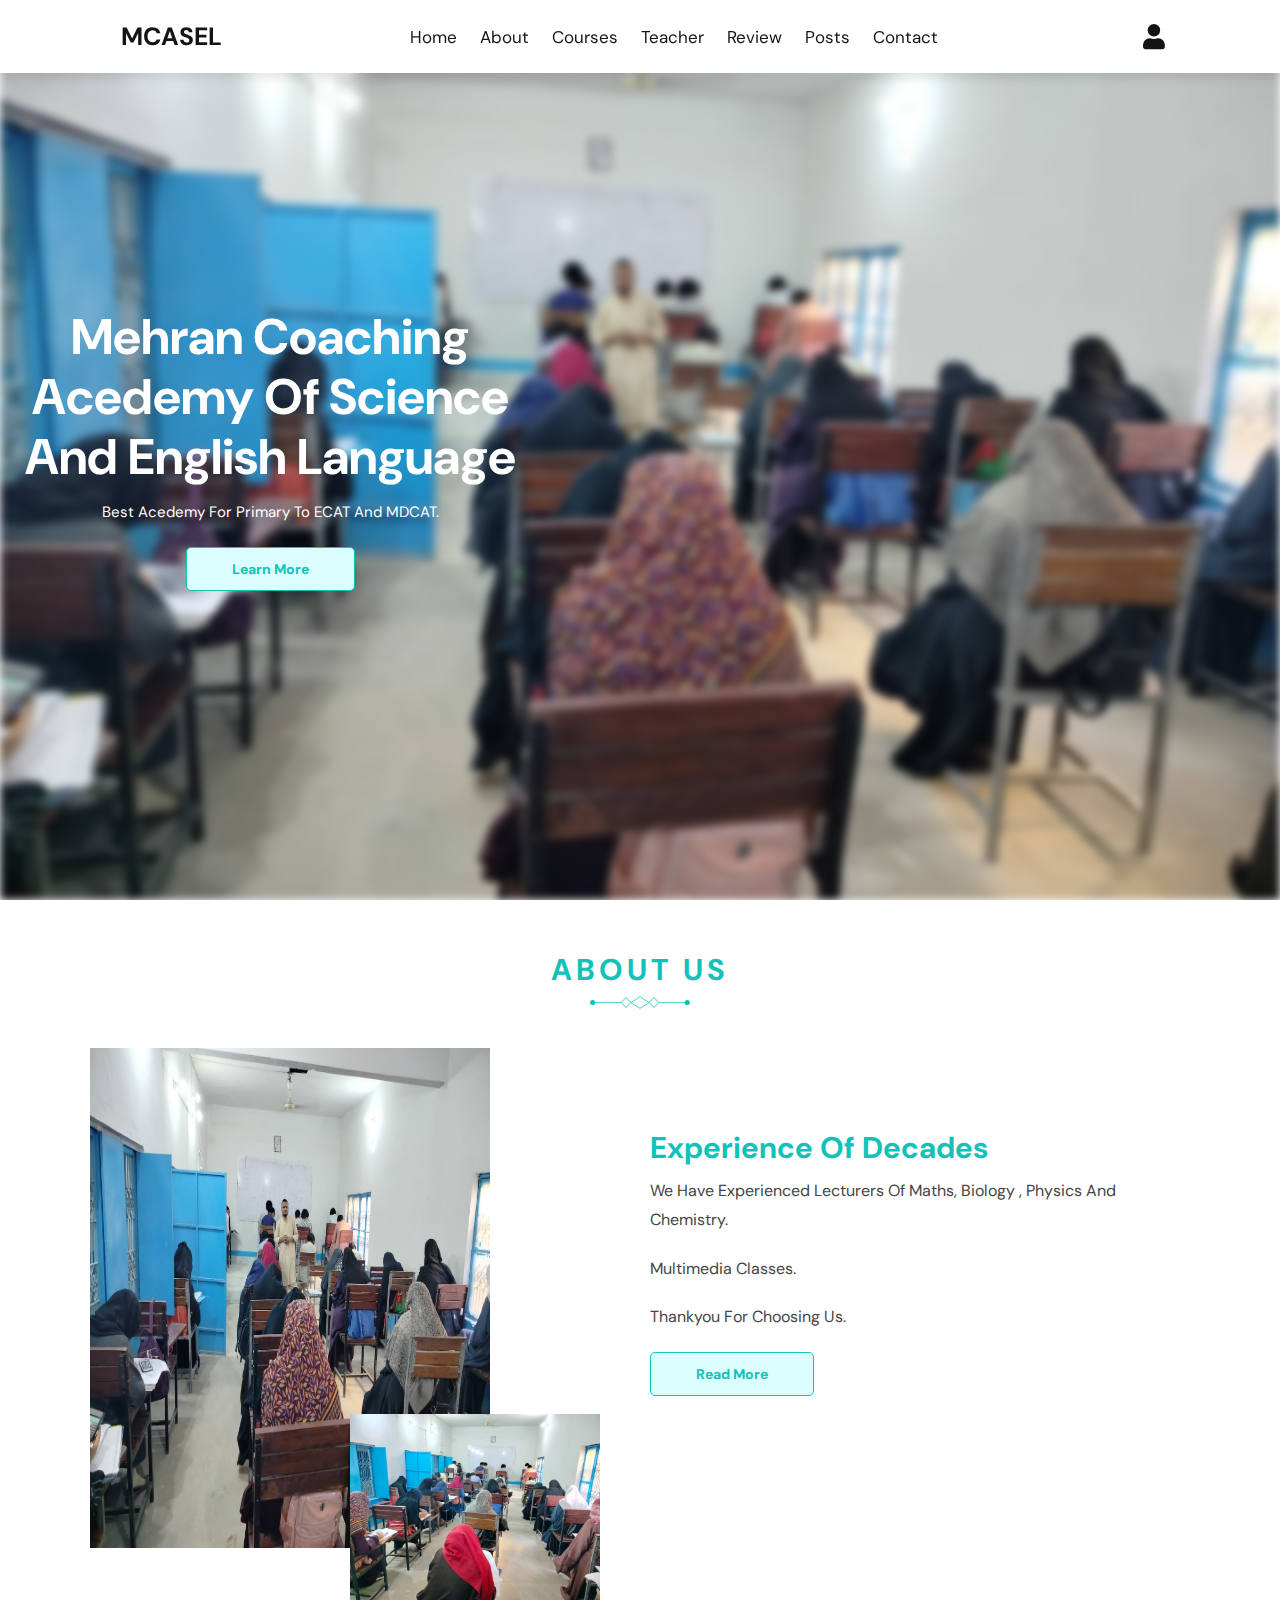
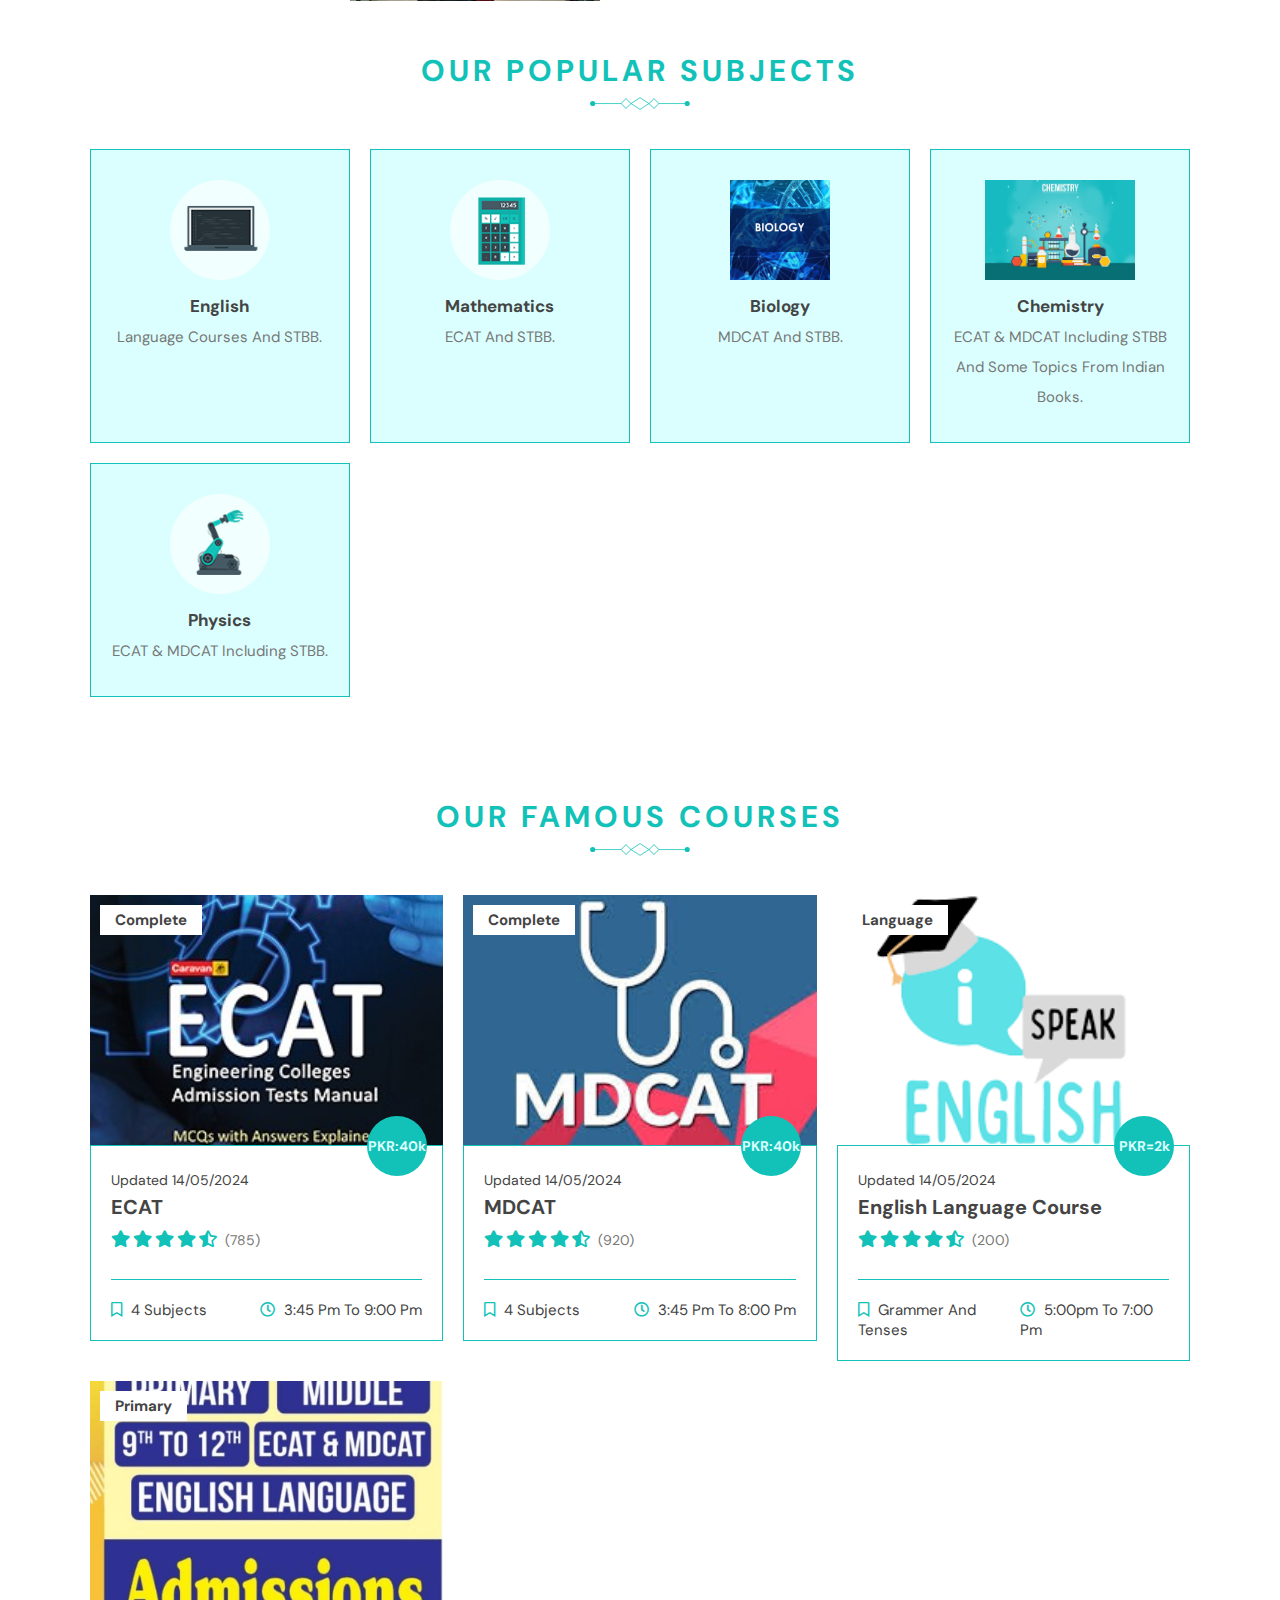
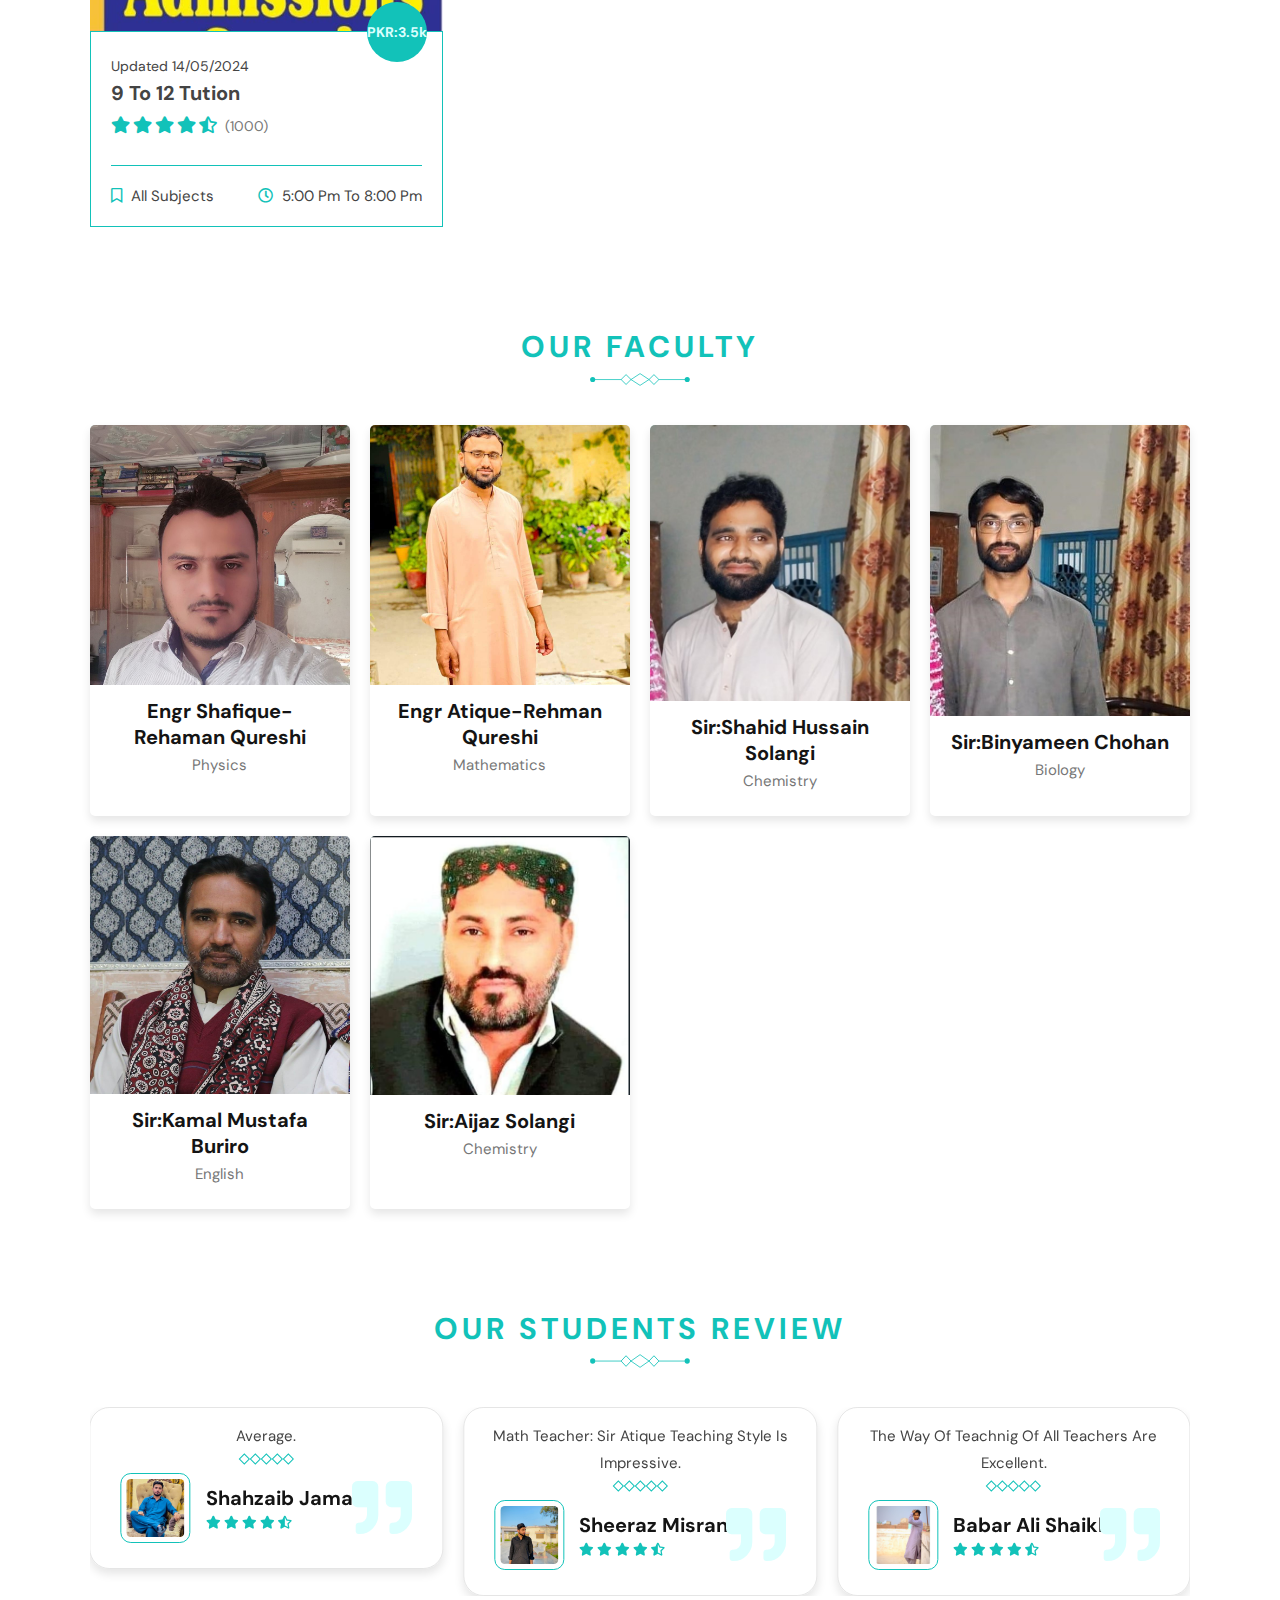
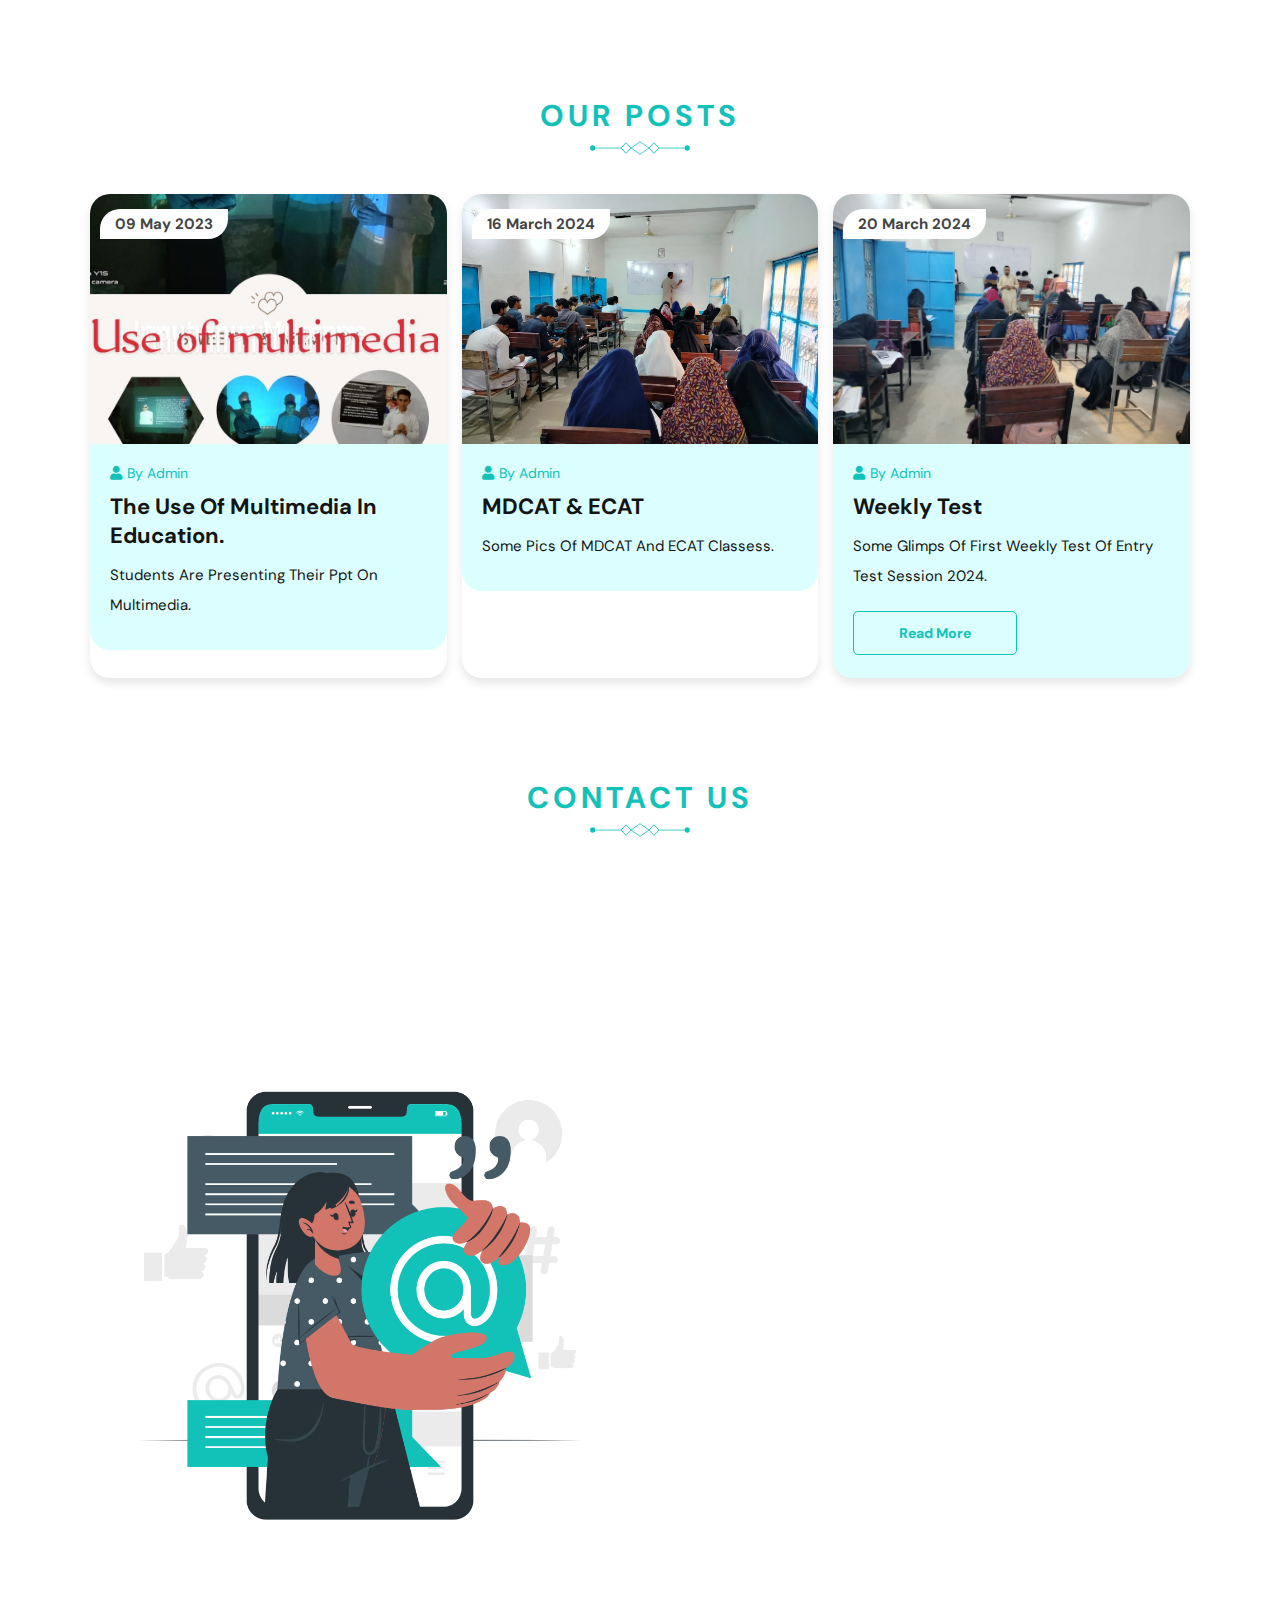
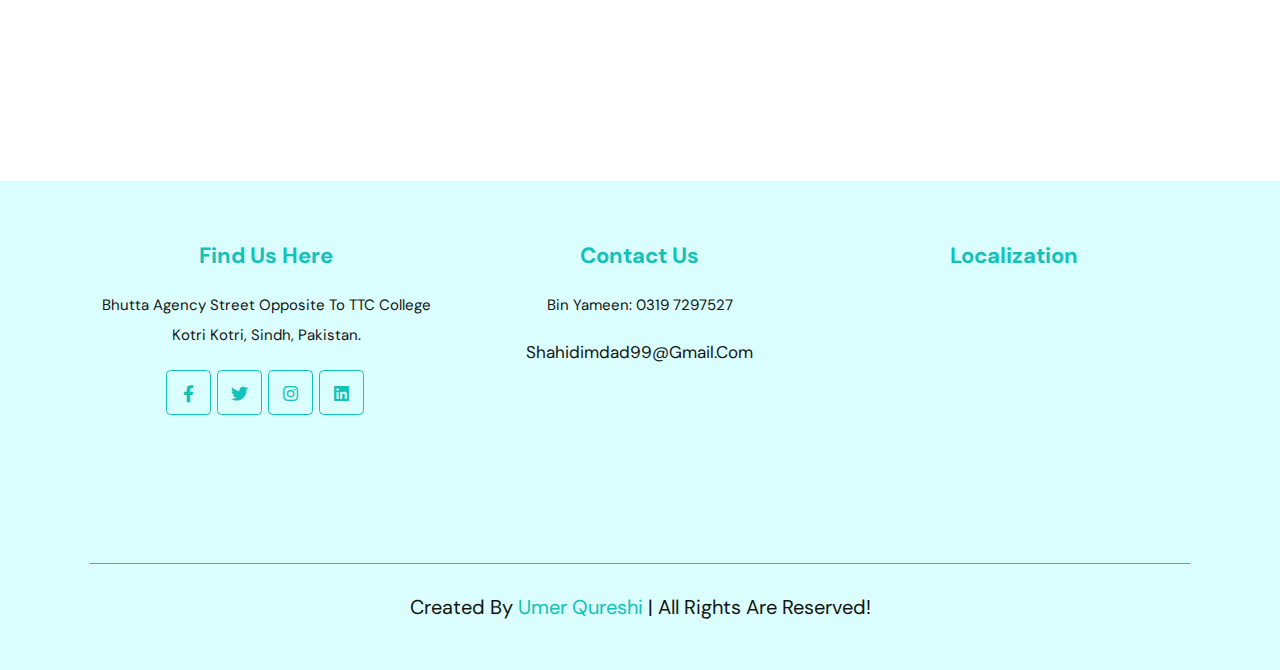
==== commit 8d3a4e1b: "index.html" ====
--- a/index.html
+++ b/index.html
@@ -638,7 +638,7 @@
 
             <div class="box">
                 <h3>localization</h3>
-                <iframe src="https://www.google.com/maps/embed?pb=!1m18!1m12!1m3!1d115370.55013707654!2d68.19418961580239!3d25.360264694893413!2m3!1f0!2f0!3f0!3m2!1i1024!2i768!4f13.1!3m3!1m2!1s0x394c7b908205f18f%3A0x20a9716ea659ac07!2sMehran%20Coaching%20Academy%20of%20Science%20and%20English%20Language!5e0!3m2!1sen!2s!4v1715681561881!5m2!1sen!2s" width="100" height="450" style="border:0;" allowfullscreen="" loading="lazy" referrerpolicy="no-referrer-when-downgrade"></iframe>
+                <iframe src="https://www.google.com/maps/embed?pb=!1m18!1m12!1m3!1d115370.55013707654!2d68.19418961580239!3d25.360264694893413!2m3!1f0!2f0!3f0!3m2!1i1024!2i768!4f13.1!3m3!1m2!1s0x394c7b908205f18f%3A0x20a9716ea659ac07!2sMehran%20Coaching%20Academy%20of%20Science%20and%20English%20Language!5e0!3m2!1sen!2s!4v1715681561881!5m2!1sen!2s" width="200" height="250" style="border:0;" allowfullscreen="" loading="lazy" referrerpolicy="no-referrer-when-downgrade"></iframe>
             </div>
 
         </div>
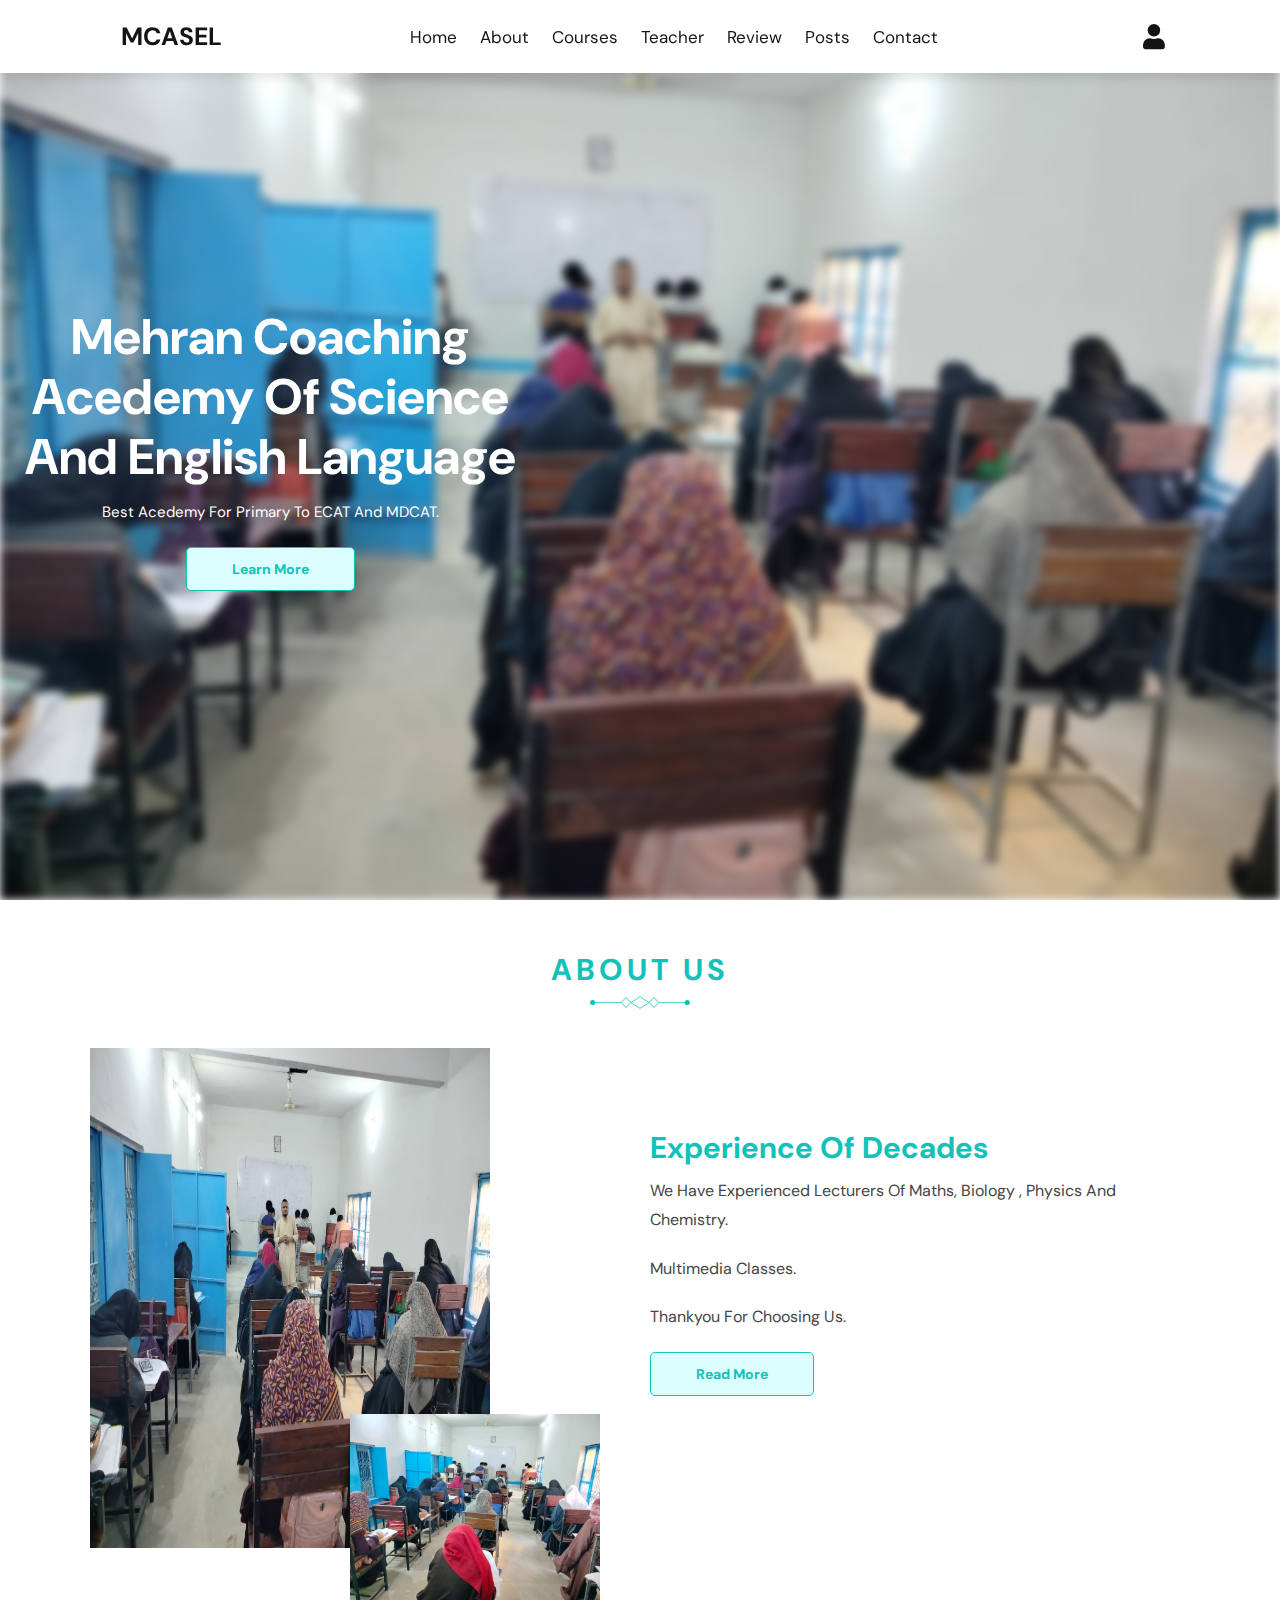
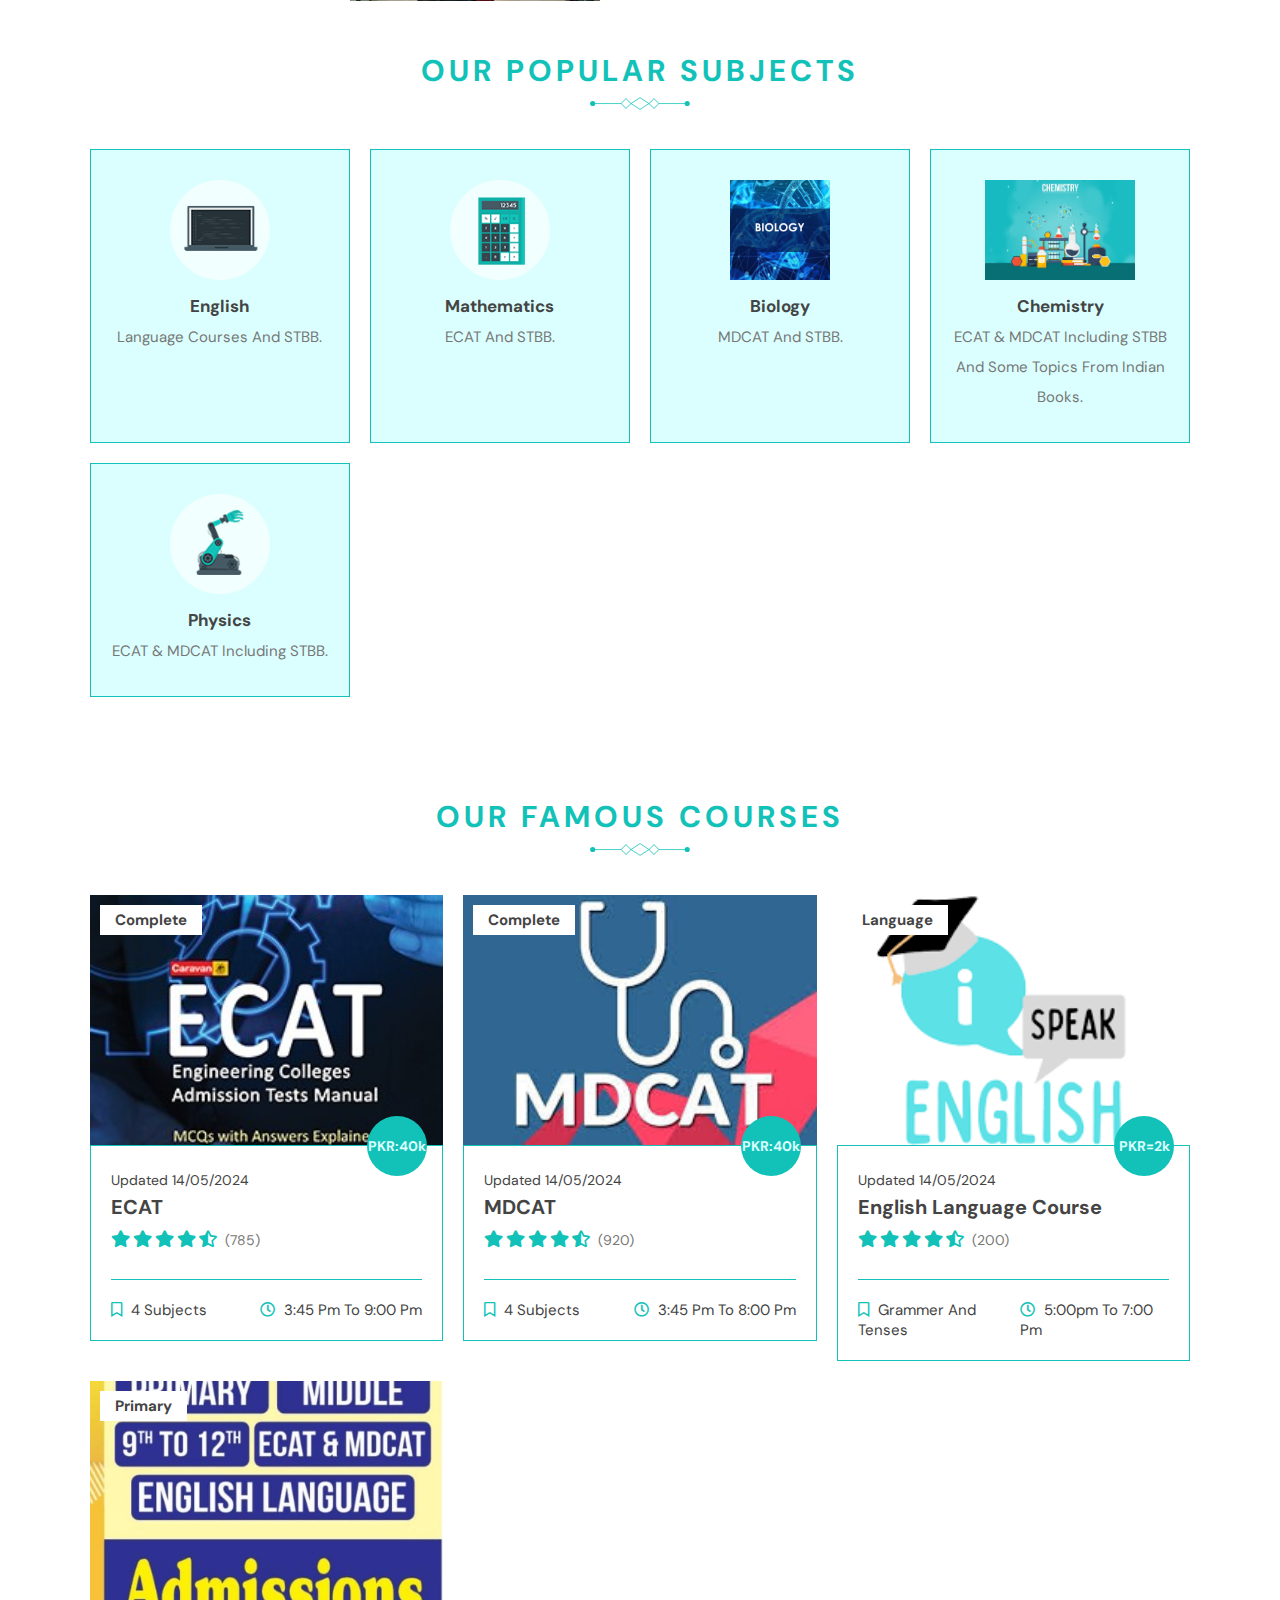
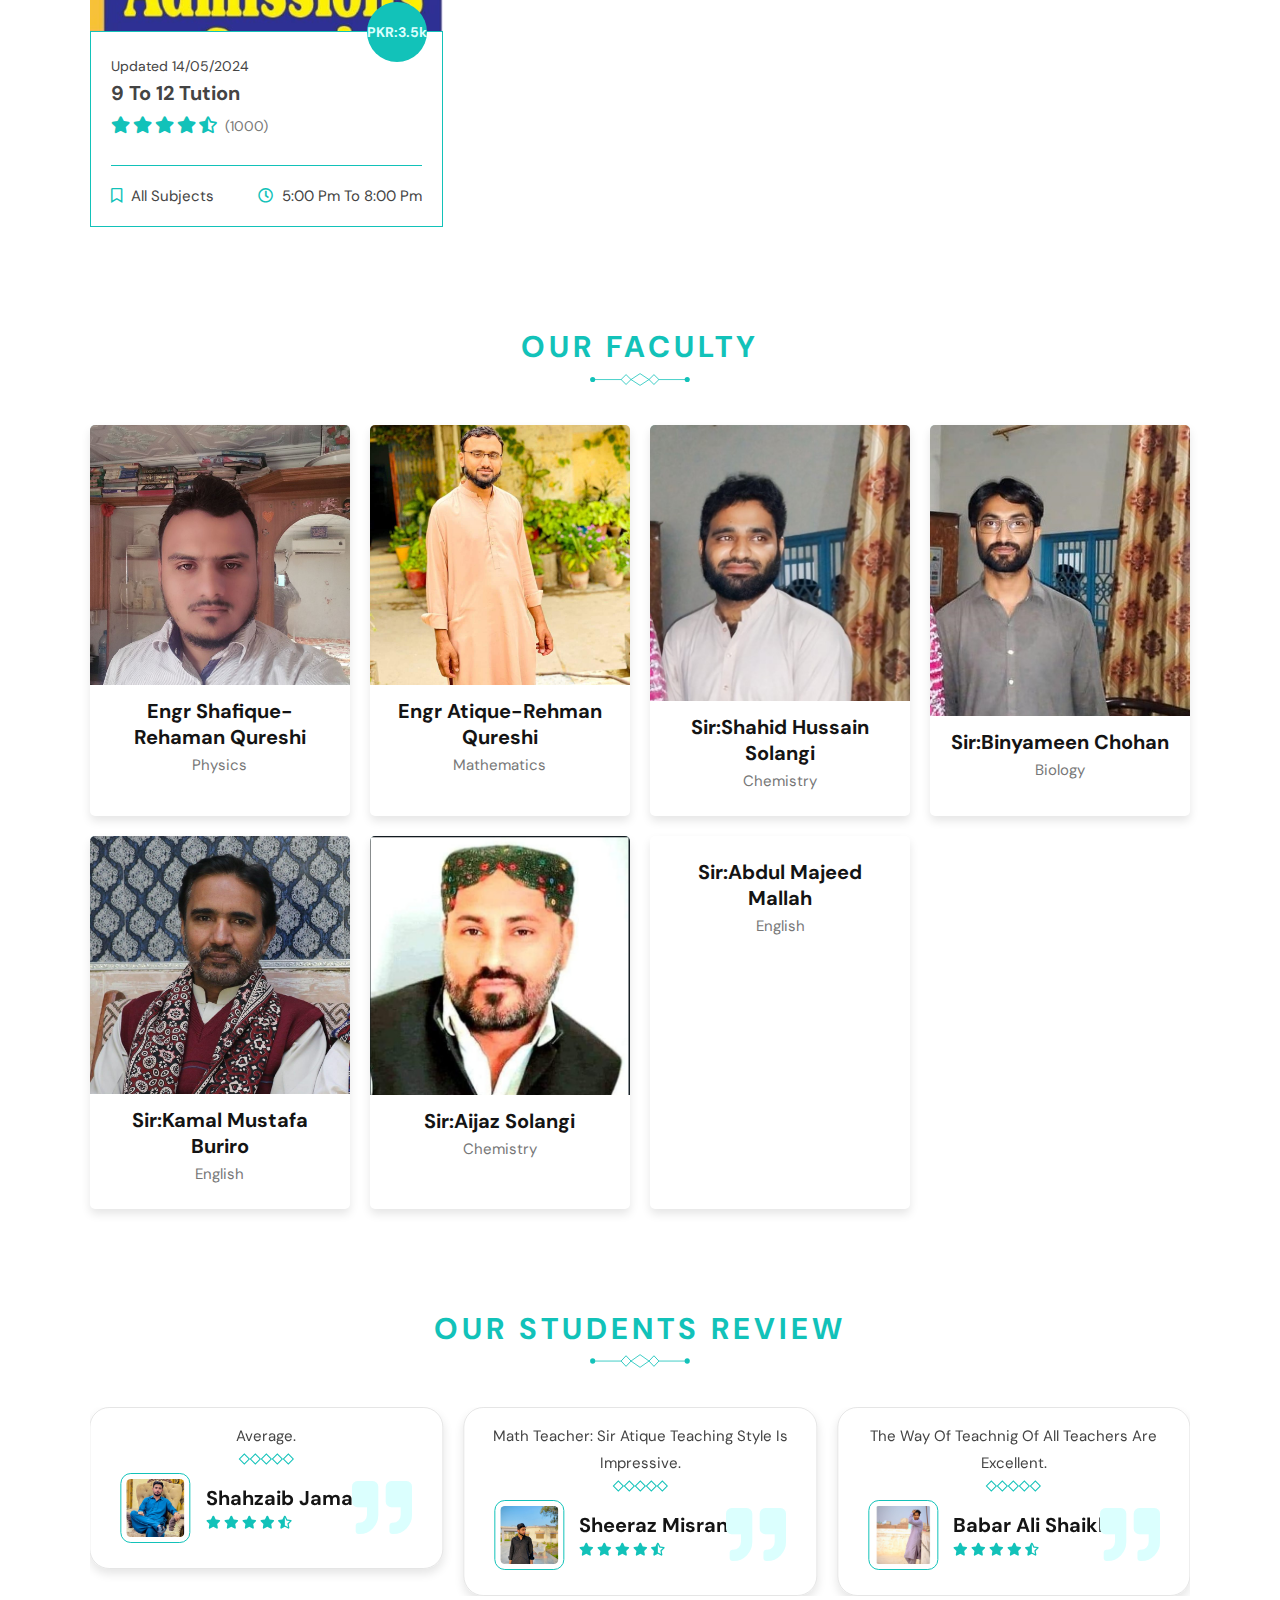
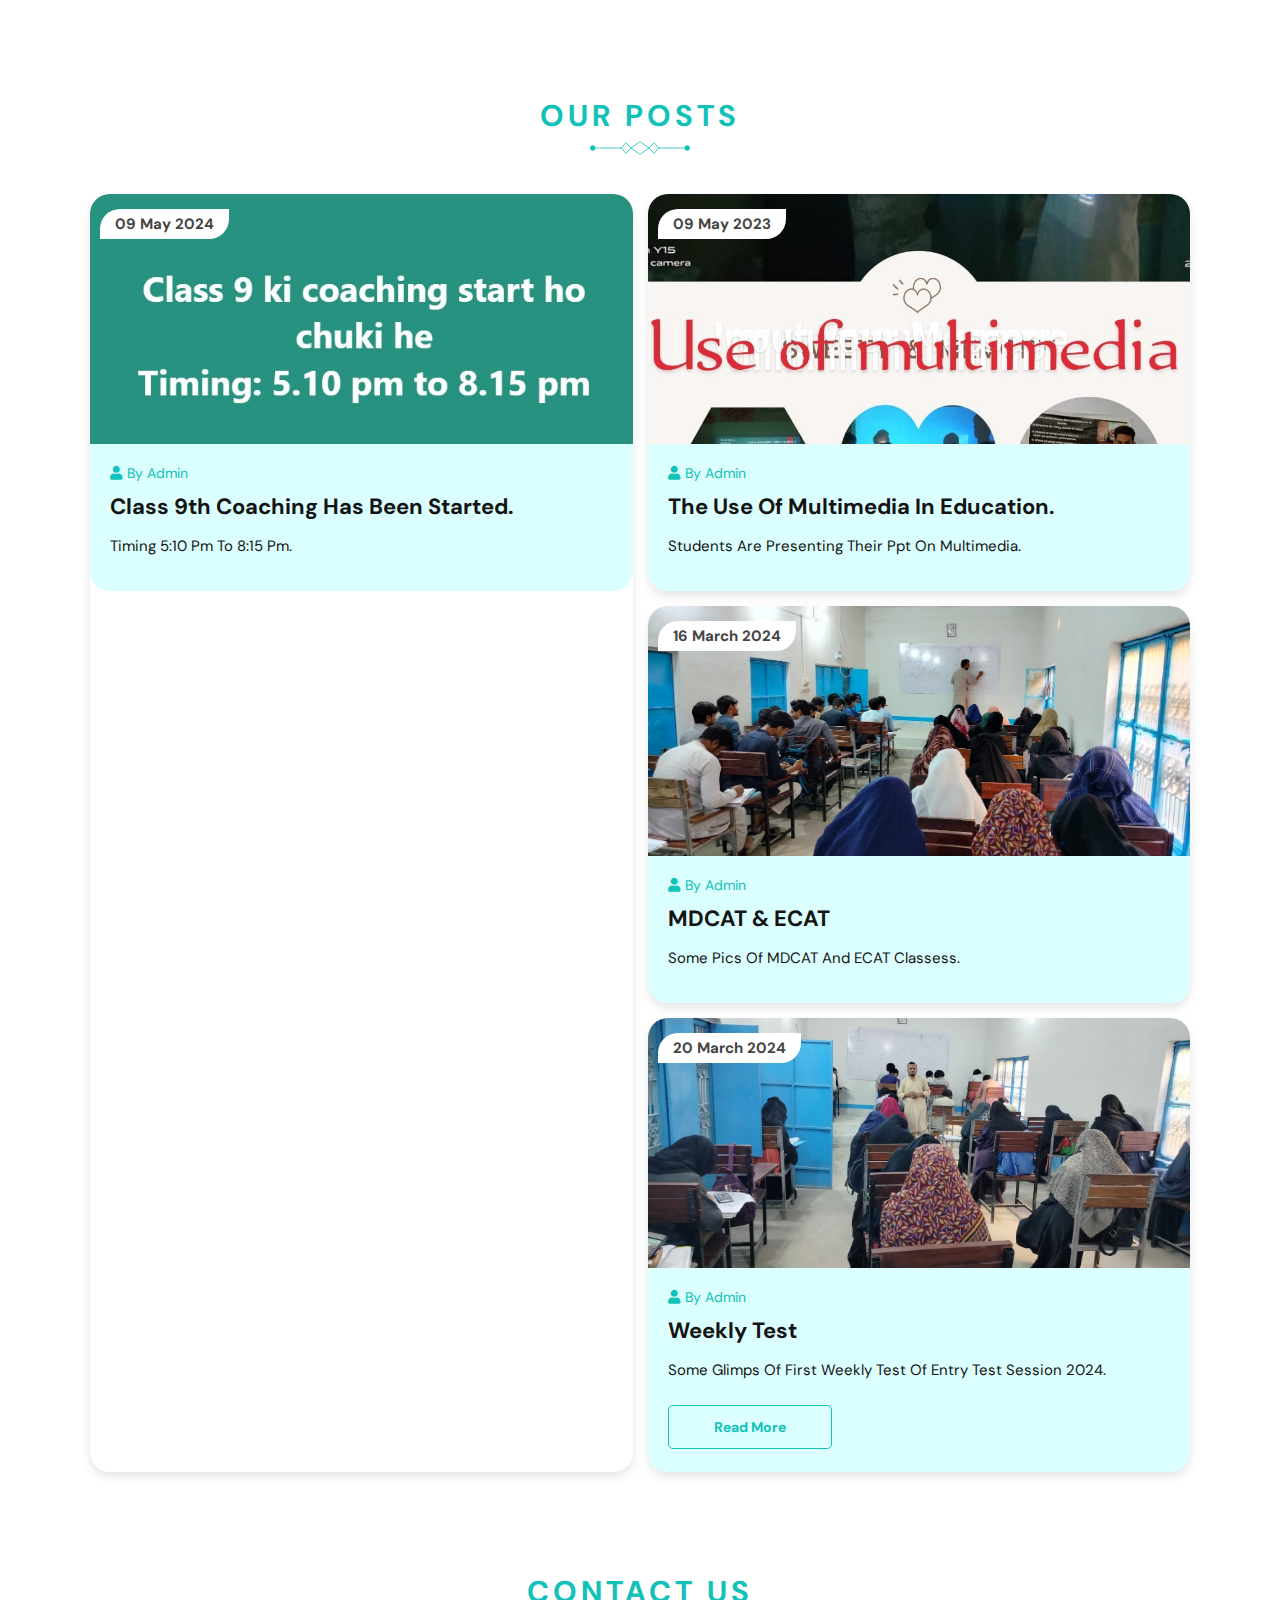
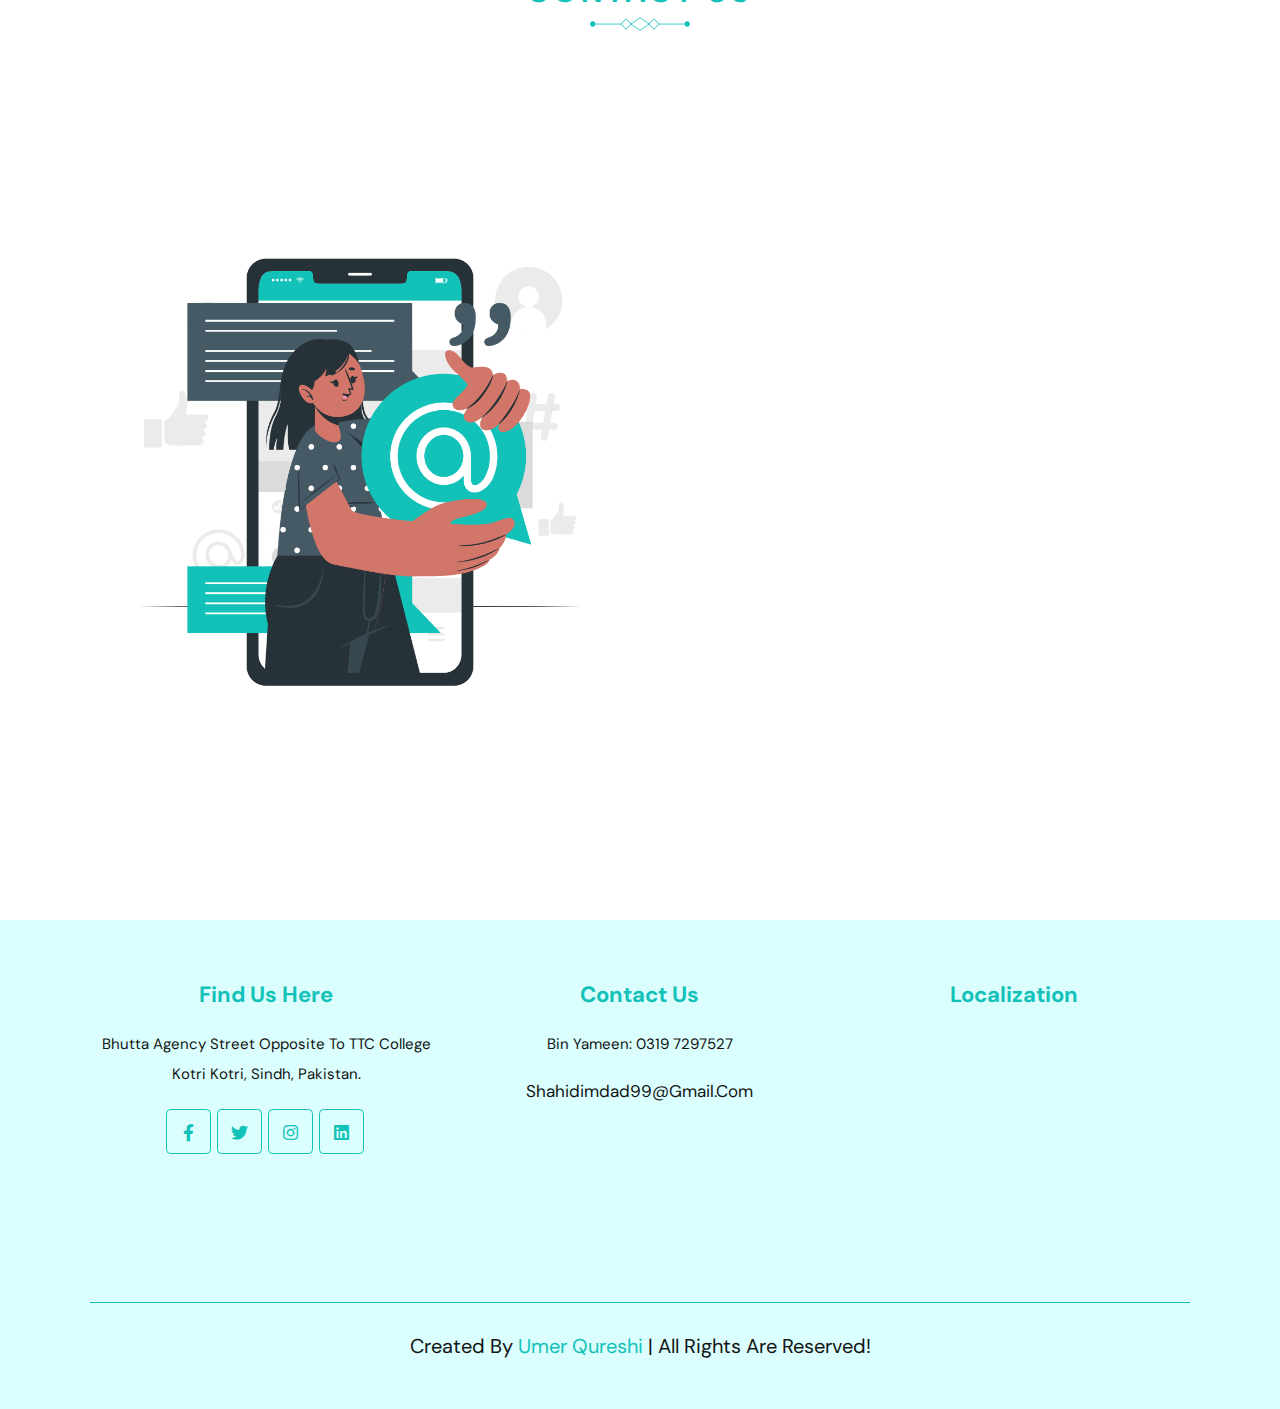
==== commit d474a331: "index.html" ====
--- a/index.html
+++ b/index.html
@@ -4,7 +4,8 @@
     <meta charset="UTF-8">
     <meta http-equiv="X-UA-Compatible" content="IE=edge">
     <meta name="viewport" content="width=device-width, initial-scale=1.0">
-    <link rel="icon" type="image/x-icon" href="/images/logo.png">
+    <meta name="google-site-verification" content="9GbLgaNZFNJediTTrd7tH2sk4KpBnEfN2xYHD3fgAZ4" />
+    <link rel="icon" type="image/x-icon" href="https://scontent.fkhi2-2.fna.fbcdn.net/v/t39.30808-6/329036844_597759518859140_237619550330703463_n.jpg?_nc_cat=105&ccb=1-7&_nc_sid=5f2048&_nc_eui2=AeGOYZendnyWUX3Eqo5zJtWhUcaz6jZZFUhRxrPqNlkVSIBpP1yChSqrym7BkZkKax72lWRReRoL02gTlknRQx0p&_nc_ohc=MfVgoAS3sjgQ7kNvgF6TwAR&_nc_ht=scontent.fkhi2-2.fna&oh=00_AYB0qVpKMHi-NiwXC8zn1WjG7mKNL07C5bz18Qb58hUXdA&oe=664E2B32" />
     <title>MCASEL</title>
     <!-- font awesome cdn link  -->
     <link rel="stylesheet" href="https://cdnjs.cloudflare.com/ajax/libs/font-awesome/5.15.4/css/all.min.css">
@@ -20,7 +21,7 @@
 
     <header class="header">
 
-        <a href="#" class="logo"><img src="images/logo.png" alt="" height="35" ></i>   MCASEL</a>
+        <a href="#" class="logo"><img src="https://scontent.fkhi2-2.fna.fbcdn.net/v/t39.30808-6/329036844_597759518859140_237619550330703463_n.jpg?_nc_cat=105&ccb=1-7&_nc_sid=5f2048&_nc_eui2=AeGOYZendnyWUX3Eqo5zJtWhUcaz6jZZFUhRxrPqNlkVSIBpP1yChSqrym7BkZkKax72lWRReRoL02gTlknRQx0p&_nc_ohc=MfVgoAS3sjgQ7kNvgF6TwAR&_nc_ht=scontent.fkhi2-2.fna&oh=00_AYB0qVpKMHi-NiwXC8zn1WjG7mKNL07C5bz18Qb58hUXdA&oe=664E2B32" alt="" height="35" ></i>   MCASEL</a>
 
         <nav class="navbar">
             <a href="#home" class="hover-underline">home</a>
@@ -355,6 +356,21 @@
                     <span>Chemistry</span>
                 </div>
             </div>
+             <div class="box">
+                <div class="image">
+                    <img src="https://scontent.fkhi2-2.fna.fbcdn.net/v/t39.30808-6/336775111_2320229958157486_1638036272139037503_n.jpg?_nc_cat=100&ccb=1-7&_nc_sid=5f2048&_nc_ohc=iFh8qjwBZnIQ7kNvgG6orMh&_nc_ht=scontent.fkhi2-2.fna&oh=00_AYByvPtkjudcxItNCczsImpBXgaeXG7tTtH8Un5vW2eKew&oe=665043D6" alt="">
+                    <div class="share">
+                        <a href="https://www.facebook.com/people/Abdul-Majeed-Mallah/pfbid0YbU8Qtyr1vjuEznNXneBtTnpHtVwRtuF3q6ZBZwjTWKNjRkjbPzpNHbCE2Fd1v7fl/" class="fab fa-facebook-f"></a>
+                        <a href="#" class="fab fa-twitter"></a>
+                        <a href="#" class="fab fa-whatsapp"></a>
+                    </div>
+                </div>
+                <div class="content">
+                    <h3>Sir:Abdul Majeed Mallah</h3>
+                    <span>English</span>
+                </div>
+            </div>
+            
 
         </div>
 
@@ -536,6 +552,27 @@
 
         <h1 class="heading">our posts</h1>
 
+           <div class="box-container">
+
+            <div class="box">
+                <div class="image shine">
+                    <img src="images/class9.jpeg" alt="">
+                    <h3>09 May 2024</h3>
+                </div>
+                <div class="content">
+                    <div class="icons">
+                        <a href="#"><i class="fas fa-user"></i>by admin</a>
+                    </div>
+                    <h3>Class 9th Coaching has been started.</h3>
+                    <p>Timing 5:10 pm to 8:15 pm.</p>
+                    
+                      
+                        
+                    </a>
+                </div>
+            </div>
+
+
         <div class="box-container">
 
             <div class="box">
@@ -605,7 +642,7 @@
             <div class="image">
                 <img src="images/contact.png" alt="">
             </div>
-           <iframe src="https://docs.google.com/forms/d/e/1FAIpQLSeRFbaH7PD3iZcwtQbD59T4HDJtpgSksqFAGsuJj-ZwtKvymg/viewform?embedded=true" width="540" height="855" frameborder="0" marginheight="0" marginwidth="0">Loading…</iframe>
+           <iframe src="https://docs.google.com/forms/d/e/1FAIpQLSeRFbaH7PD3iZcwtQbD59T4HDJtpgSksqFAGsuJj-ZwtKvymg/viewform?embedded=true" width="540" height="800" frameborder="0" marginheight="0" marginwidth="0">Loading…</iframe>
             </form>
         </div>
 
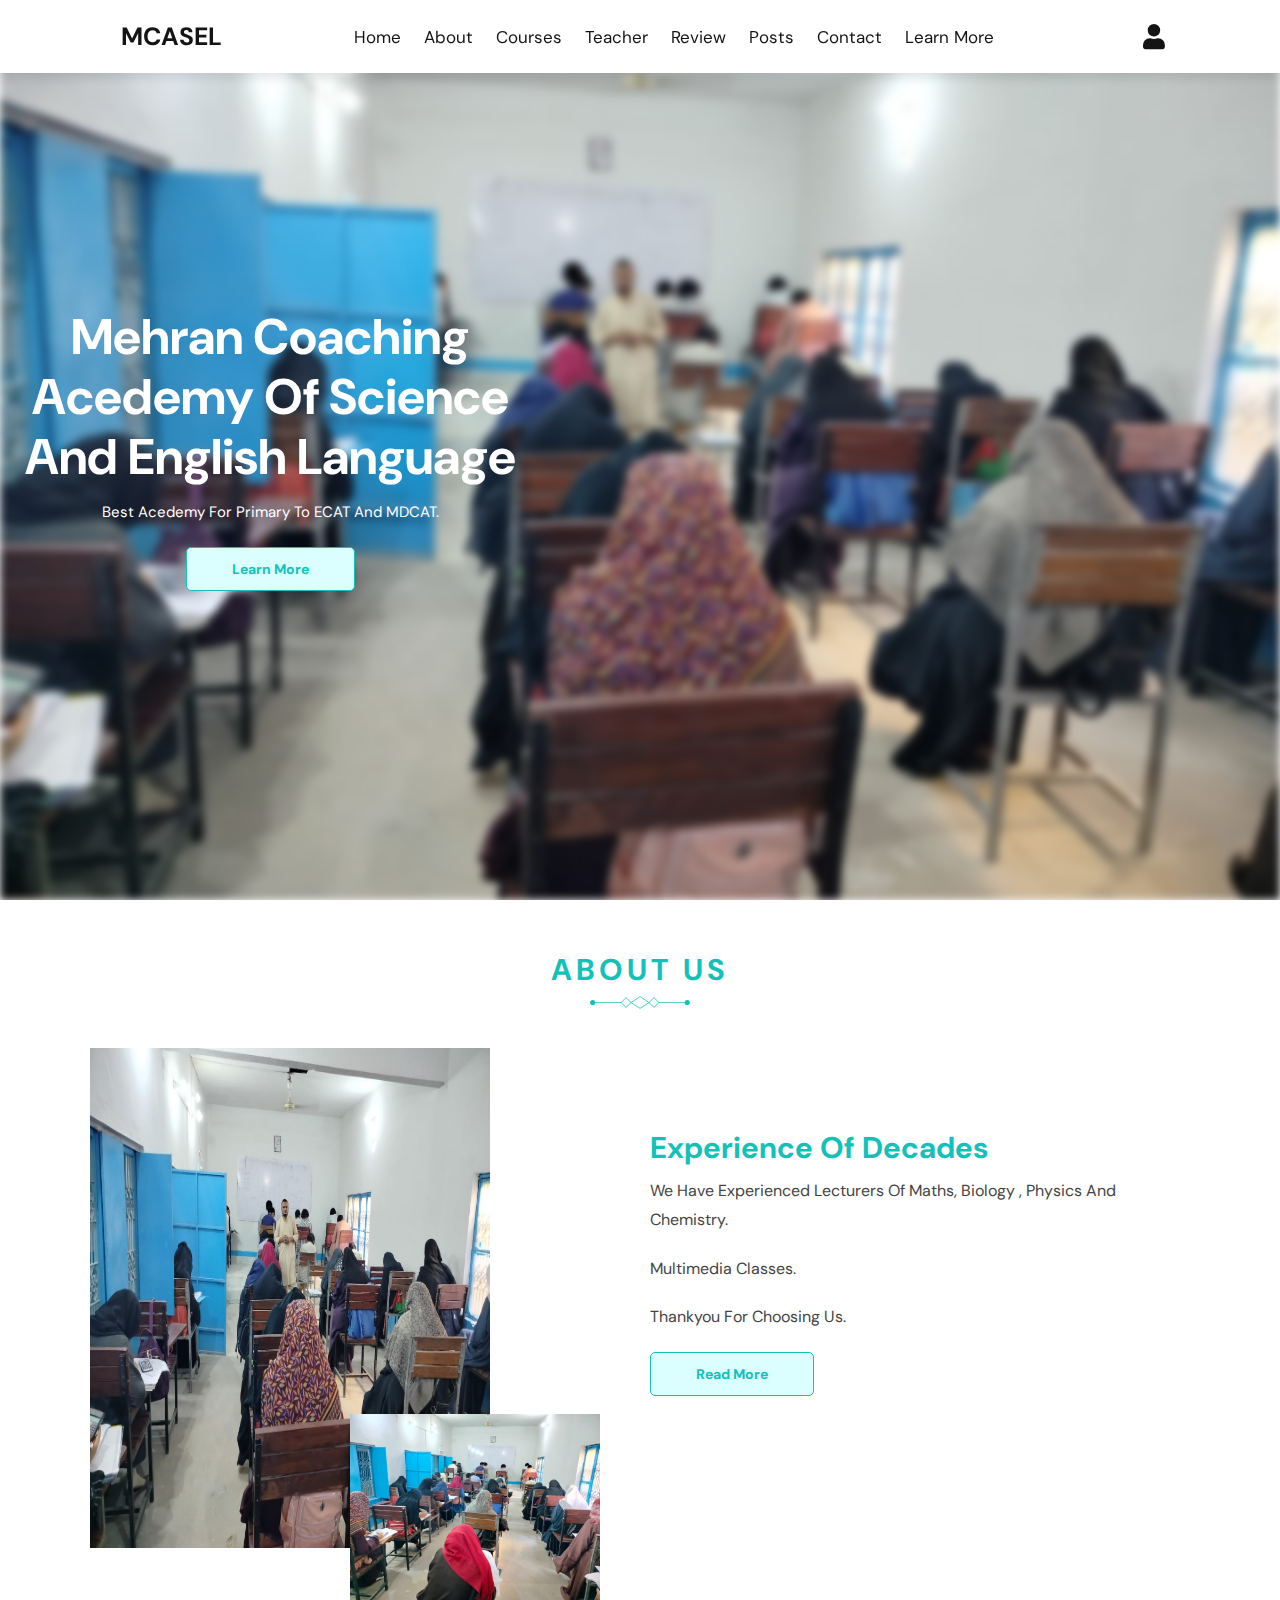
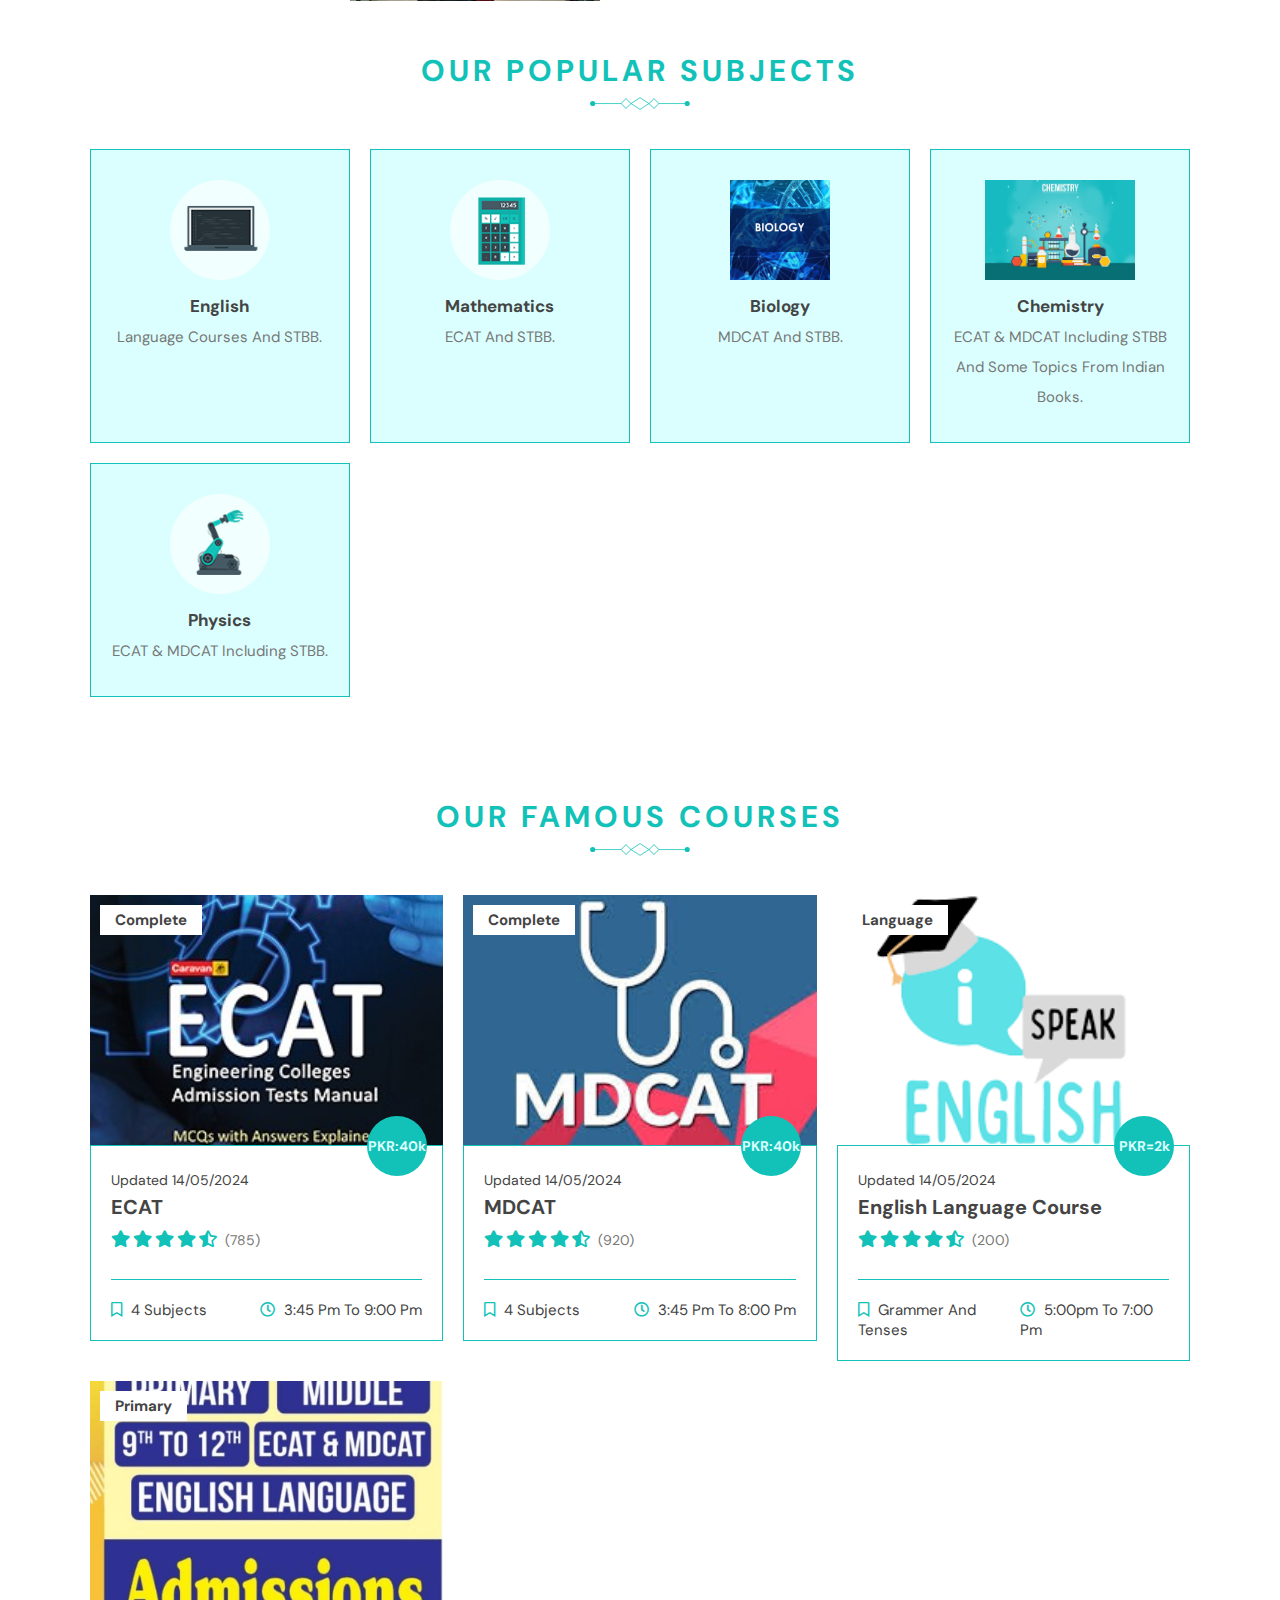
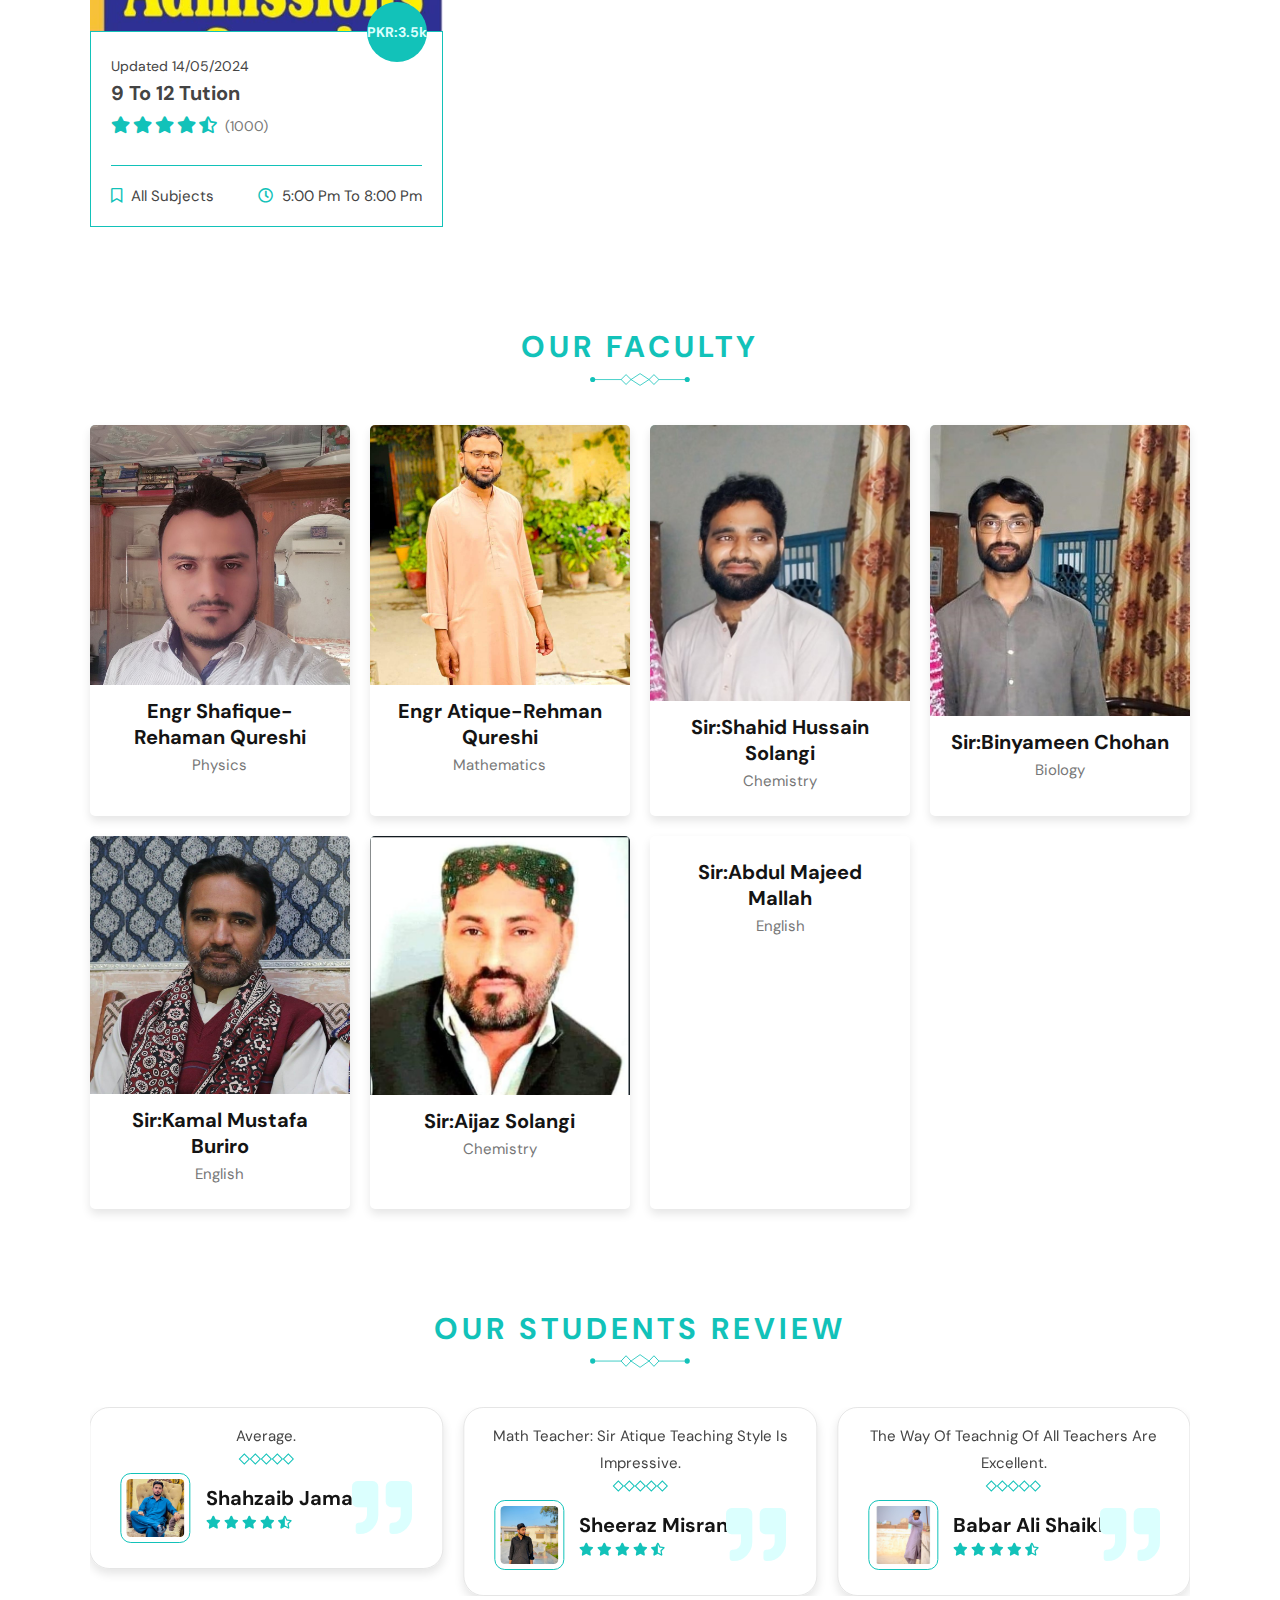
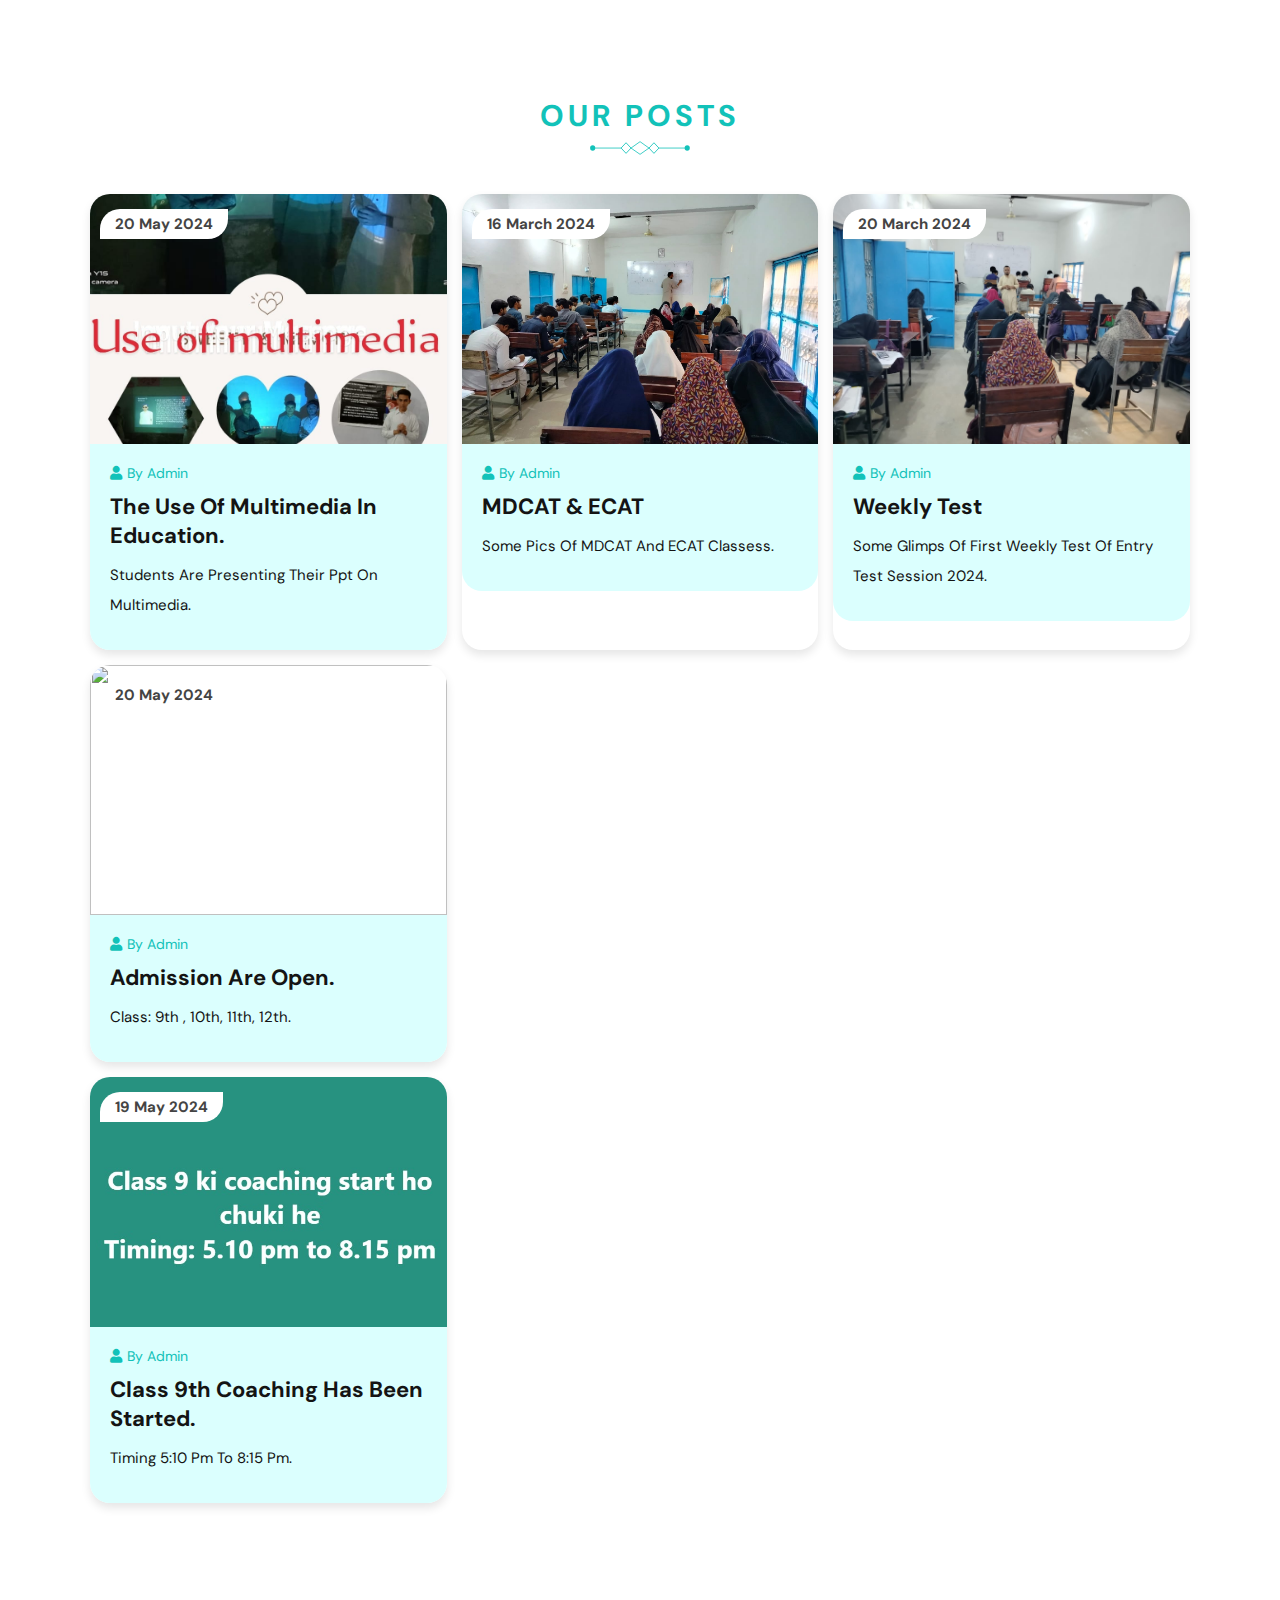
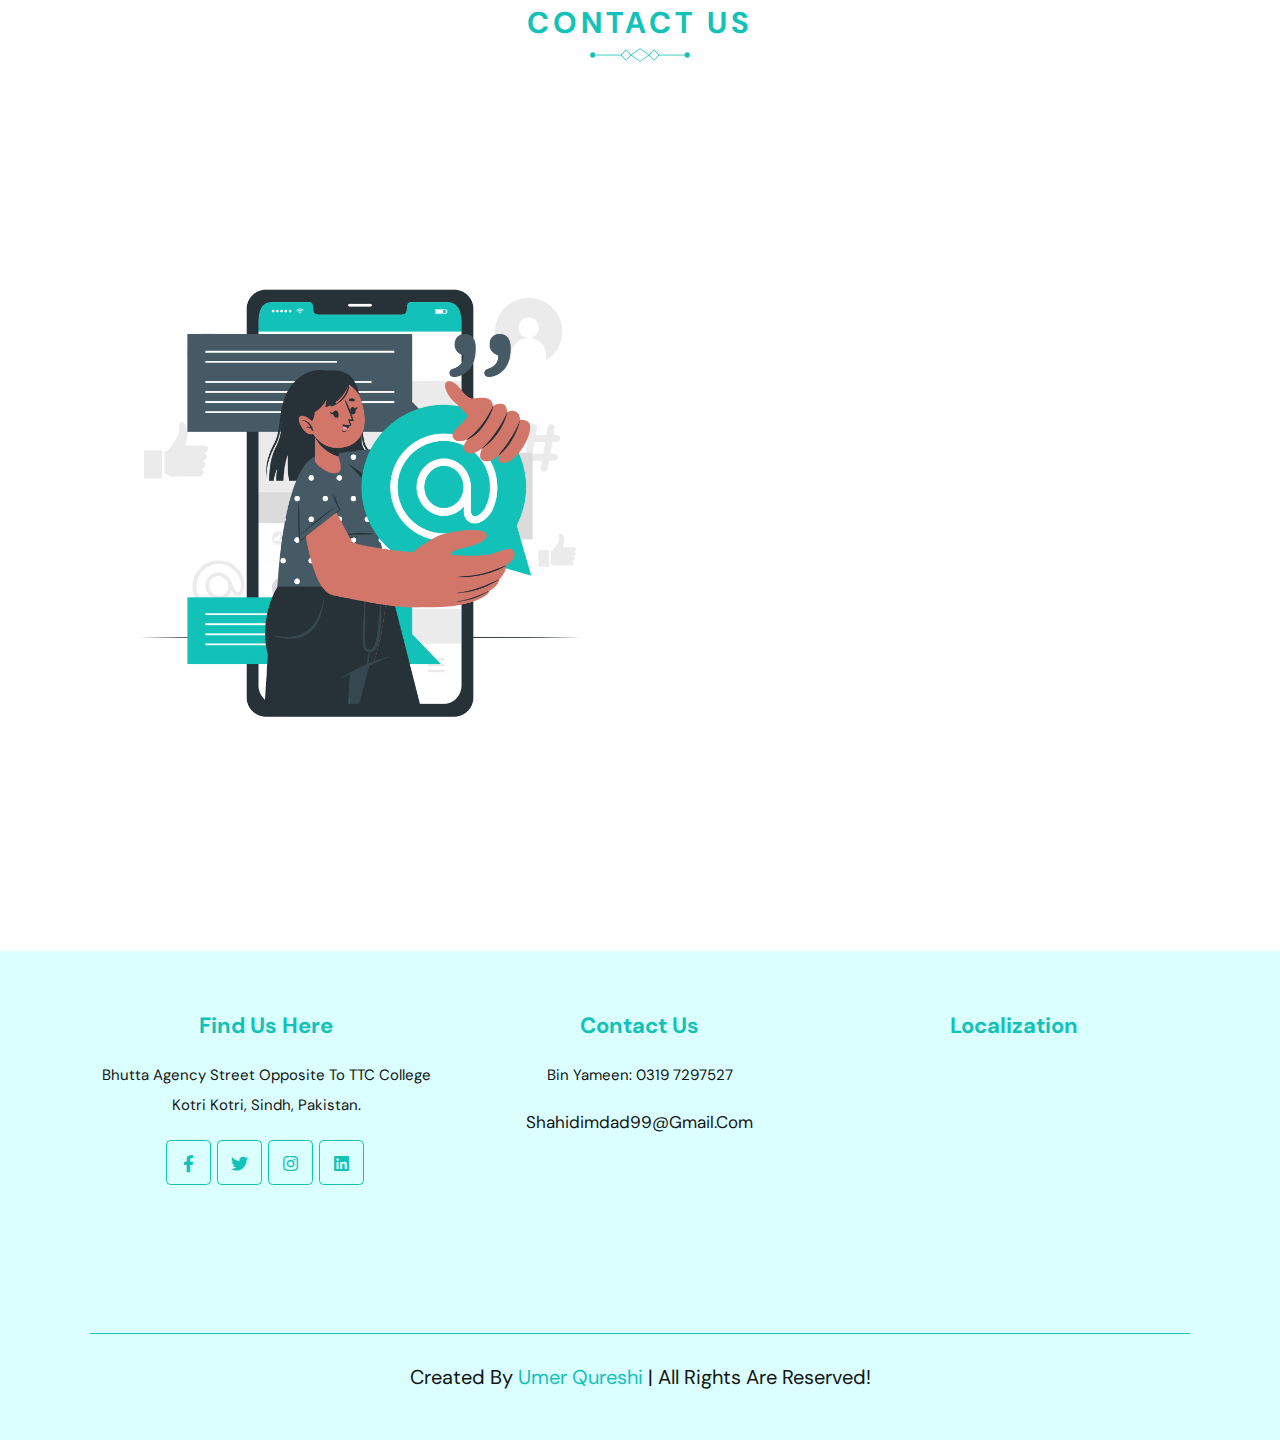
==== commit 29aa58f5: "Update index.html" ====
--- a/index.html
+++ b/index.html
@@ -5,7 +5,7 @@
     <meta http-equiv="X-UA-Compatible" content="IE=edge">
     <meta name="viewport" content="width=device-width, initial-scale=1.0">
     <meta name="google-site-verification" content="9GbLgaNZFNJediTTrd7tH2sk4KpBnEfN2xYHD3fgAZ4" />
-    <link rel="icon" type="image/x-icon" href="https://scontent.fkhi2-2.fna.fbcdn.net/v/t39.30808-6/329036844_597759518859140_237619550330703463_n.jpg?_nc_cat=105&ccb=1-7&_nc_sid=5f2048&_nc_eui2=AeGOYZendnyWUX3Eqo5zJtWhUcaz6jZZFUhRxrPqNlkVSIBpP1yChSqrym7BkZkKax72lWRReRoL02gTlknRQx0p&_nc_ohc=MfVgoAS3sjgQ7kNvgF6TwAR&_nc_ht=scontent.fkhi2-2.fna&oh=00_AYB0qVpKMHi-NiwXC8zn1WjG7mKNL07C5bz18Qb58hUXdA&oe=664E2B32" />
+    <link rel="icon" type="image/x-icon" href="https://scontent.fkhi2-2.fna.fbcdn.net/v/t39.30808-6/329036844_597759518859140_237619550330703463_n.jpg?_nc_cat=105&ccb=1-7&_nc_sid=5f2048&_nc_ohc=iK-Dc2yNJswQ7kNvgHfLH6u&_nc_ht=scontent.fkhi2-2.fna&oh=00_AYCHqPbzBntcRpBwcb2FLKMjbWux8R6oJLIXoMglw0Ig8w&oe=666C7DB2" />
     <title>MCASEL</title>
     <!-- font awesome cdn link  -->
     <link rel="stylesheet" href="https://cdnjs.cloudflare.com/ajax/libs/font-awesome/5.15.4/css/all.min.css">
@@ -21,7 +21,7 @@
 
     <header class="header">
 
-        <a href="#" class="logo"><img src="https://scontent.fkhi2-2.fna.fbcdn.net/v/t39.30808-6/329036844_597759518859140_237619550330703463_n.jpg?_nc_cat=105&ccb=1-7&_nc_sid=5f2048&_nc_eui2=AeGOYZendnyWUX3Eqo5zJtWhUcaz6jZZFUhRxrPqNlkVSIBpP1yChSqrym7BkZkKax72lWRReRoL02gTlknRQx0p&_nc_ohc=MfVgoAS3sjgQ7kNvgF6TwAR&_nc_ht=scontent.fkhi2-2.fna&oh=00_AYB0qVpKMHi-NiwXC8zn1WjG7mKNL07C5bz18Qb58hUXdA&oe=664E2B32" alt="" height="35" ></i>   MCASEL</a>
+        <a href="#" class="logo"><img src="https://scontent.fkhi2-2.fna.fbcdn.net/v/t39.30808-6/329036844_597759518859140_237619550330703463_n.jpg?_nc_cat=105&ccb=1-7&_nc_sid=5f2048&_nc_ohc=iK-Dc2yNJswQ7kNvgHfLH6u&_nc_ht=scontent.fkhi2-2.fna&oh=00_AYCHqPbzBntcRpBwcb2FLKMjbWux8R6oJLIXoMglw0Ig8w&oe=666C7DB2" alt="" height="35" ></i>   MCASEL</a>
 
         <nav class="navbar">
             <a href="#home" class="hover-underline">home</a>
@@ -31,6 +31,7 @@
             <a href="#review" class="hover-underline">review</a>
             <a href="#blog" class="hover-underline">Posts</a>
             <a href="#contact" class="hover-underline">contact</a>
+            <a href="#learn more" class="hover-underline">learn more</a>
             
         </nav>
 
@@ -49,7 +50,7 @@
                 <input type="checkbox" name="" id="remember">
                 <label for="remember-me">remember me</label>
             </div>
-            <a href="#" class="btn">
+            <a href="https://www.gmail.com" class="btn">
                 <span class="text text-1">login now</span>
                 <span class="text text-2" aria-hidden="true">login now</span>
             </a>
@@ -552,33 +553,13 @@
 
         <h1 class="heading">our posts</h1>
 
-           <div class="box-container">
-
-            <div class="box">
-                <div class="image shine">
-                    <img src="images/class9.jpeg" alt="">
-                    <h3>09 May 2024</h3>
-                </div>
-                <div class="content">
-                    <div class="icons">
-                        <a href="#"><i class="fas fa-user"></i>by admin</a>
-                    </div>
-                    <h3>Class 9th Coaching has been started.</h3>
-                    <p>Timing 5:10 pm to 8:15 pm.</p>
-                    
-                      
-                        
-                    </a>
-                </div>
-            </div>
-
-
+          
         <div class="box-container">
 
             <div class="box">
                 <div class="image shine">
                     <img src="images/Blog1.jpg" alt="">
-                    <h3>09 May 2023</h3>
+                    <h3>20 May 2024</h3>
                 </div>
                 <div class="content">
                     <div class="icons">
@@ -619,12 +600,48 @@
                     </div>
                     <h3>Weekly Test</h3>
                     <p>Some glimps of first weekly test of Entry Test Session 2024.</p>
-                    <a href="#" class="btn">
-                        <span class="text text-1">read more</span>
-                        <span class="text text-2" aria-hidden="true">read more</span>
+                 
+                </div>
+            </div>
+             <div class="box-container">
+               
+                   <div class="box">
+                <div class="image shine">
+                    <img src="images/admission.jpeg" alt="">
+                    <h3>20 May 2024</h3>
+                </div>
+                <div class="content">
+                    <div class="icons">
+                        <a href="#"><i class="fas fa-user"></i>by admin</a>
+                    </div>
+                    <h3>Admission are open.</h3>
+                    <p>Class: 9th , 10th, 11th, 12th.</p>
+                    
+                      
+                        
                     </a>
                 </div>
             </div>
+
+
+
+            <div class="box">
+                <div class="image shine">
+                    <img src="images/class9.jpeg" alt="">
+                    <h3>19 May 2024</h3>
+                </div>
+                <div class="content">
+                    <div class="icons">
+                        <a href="#"><i class="fas fa-user"></i>by admin</a>
+                    </div>
+                    <h3>Class 9th Coaching has been started.</h3>
+                    <p>Timing 5:10 pm to 8:15 pm.</p>
+                    
+                    </a>
+                </div>
+            </div>
+
+
 
         </div>
 
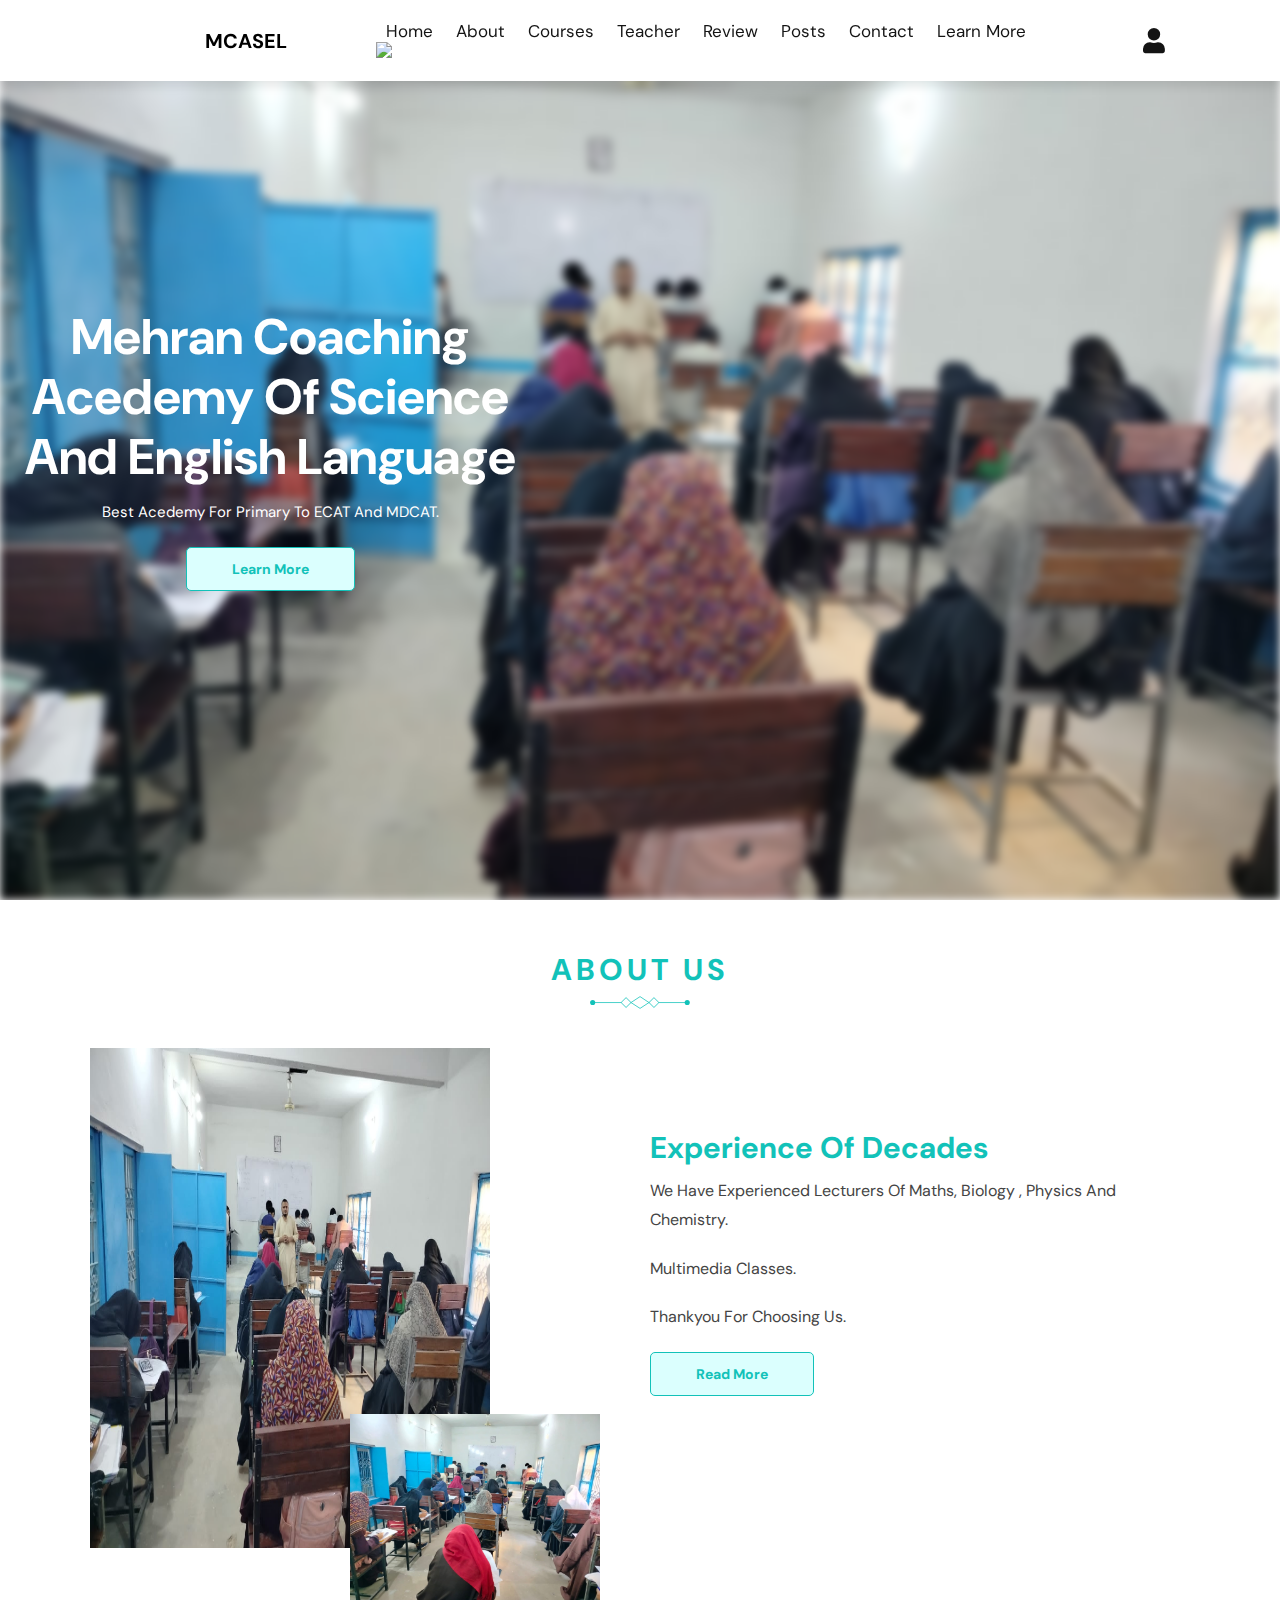
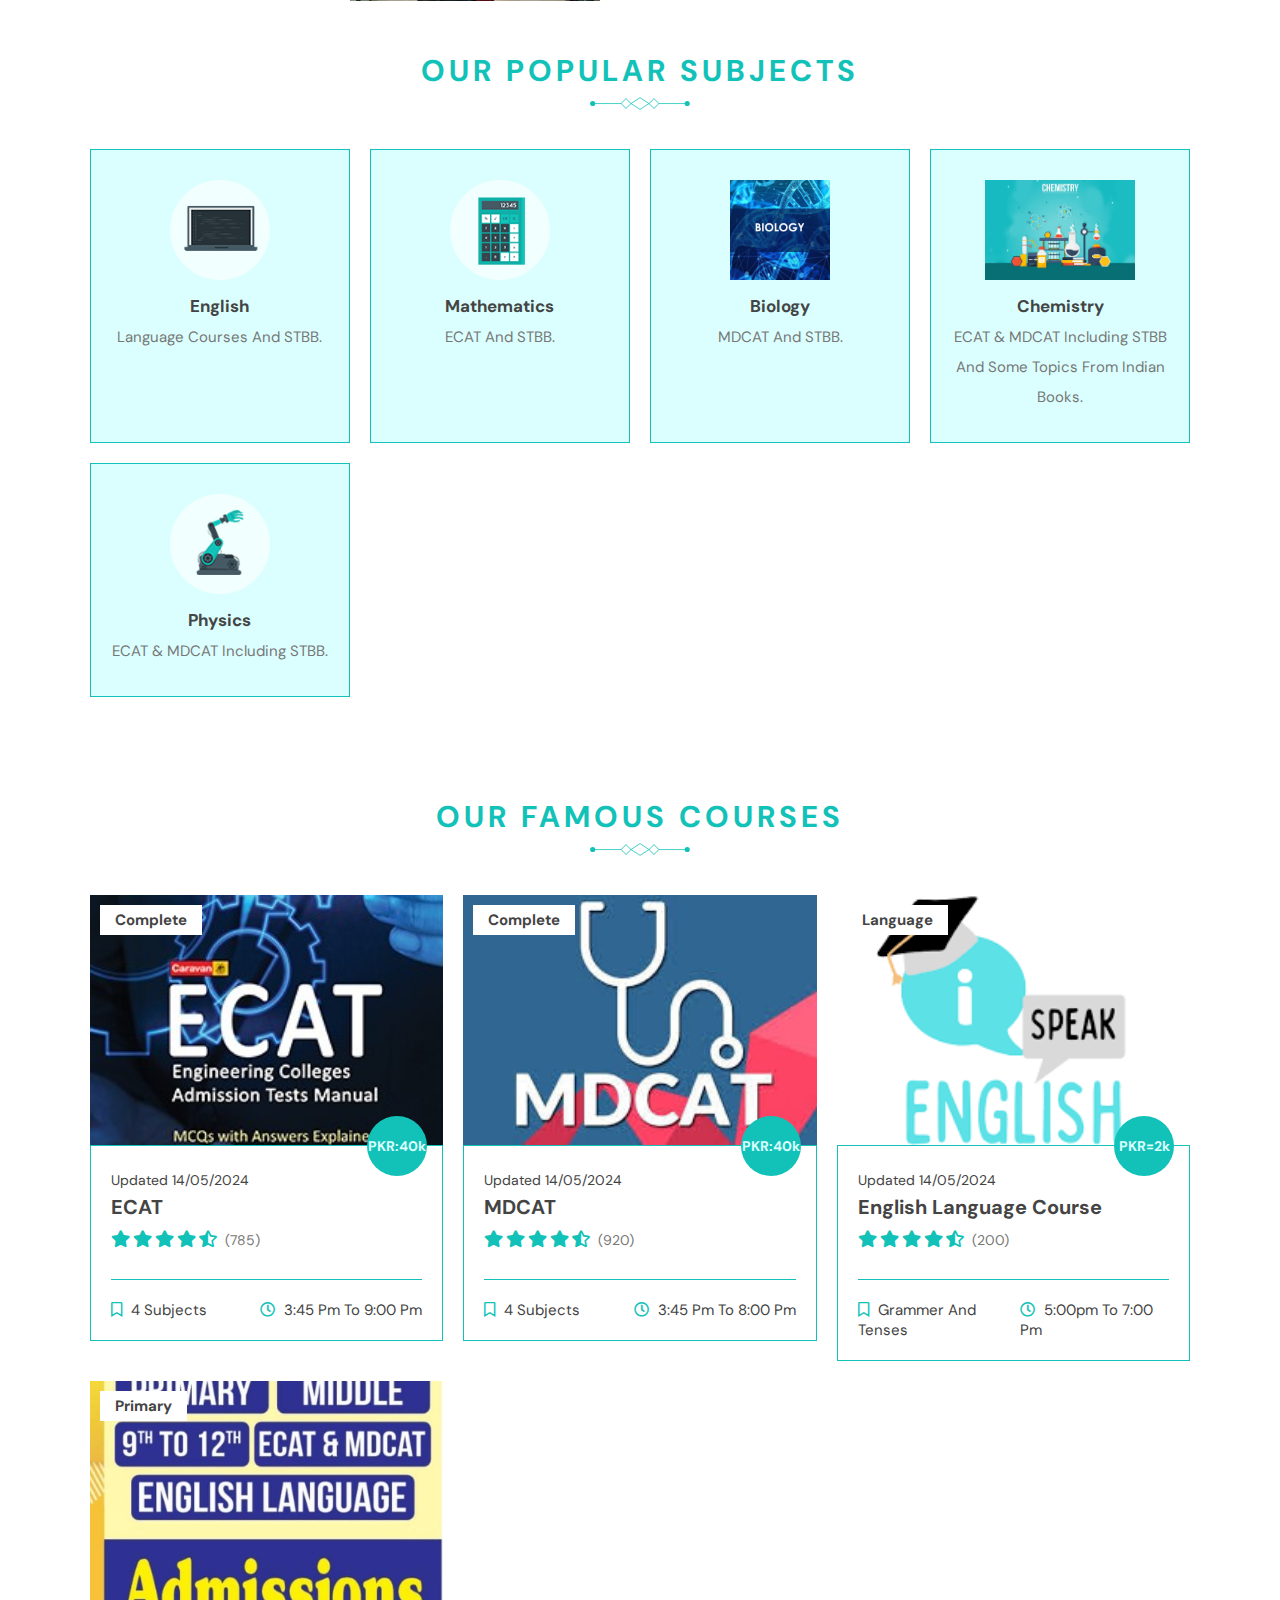
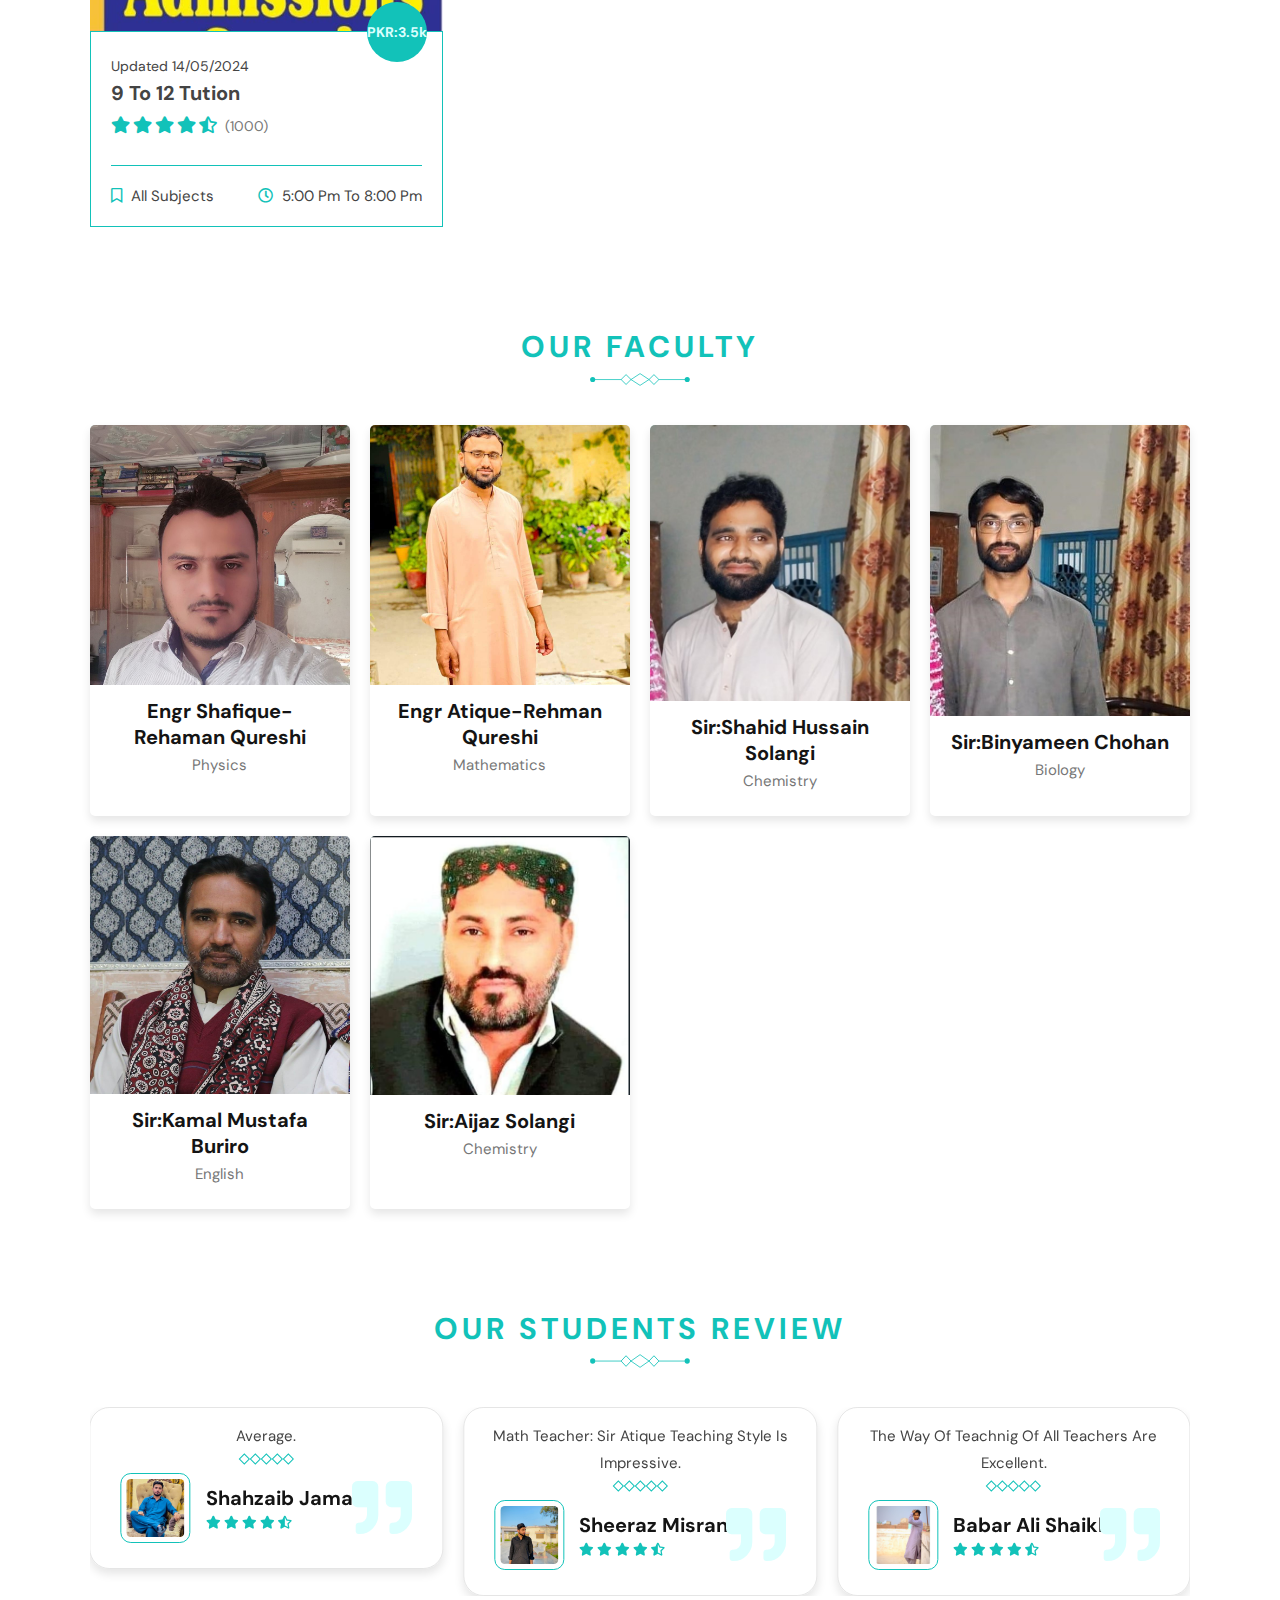
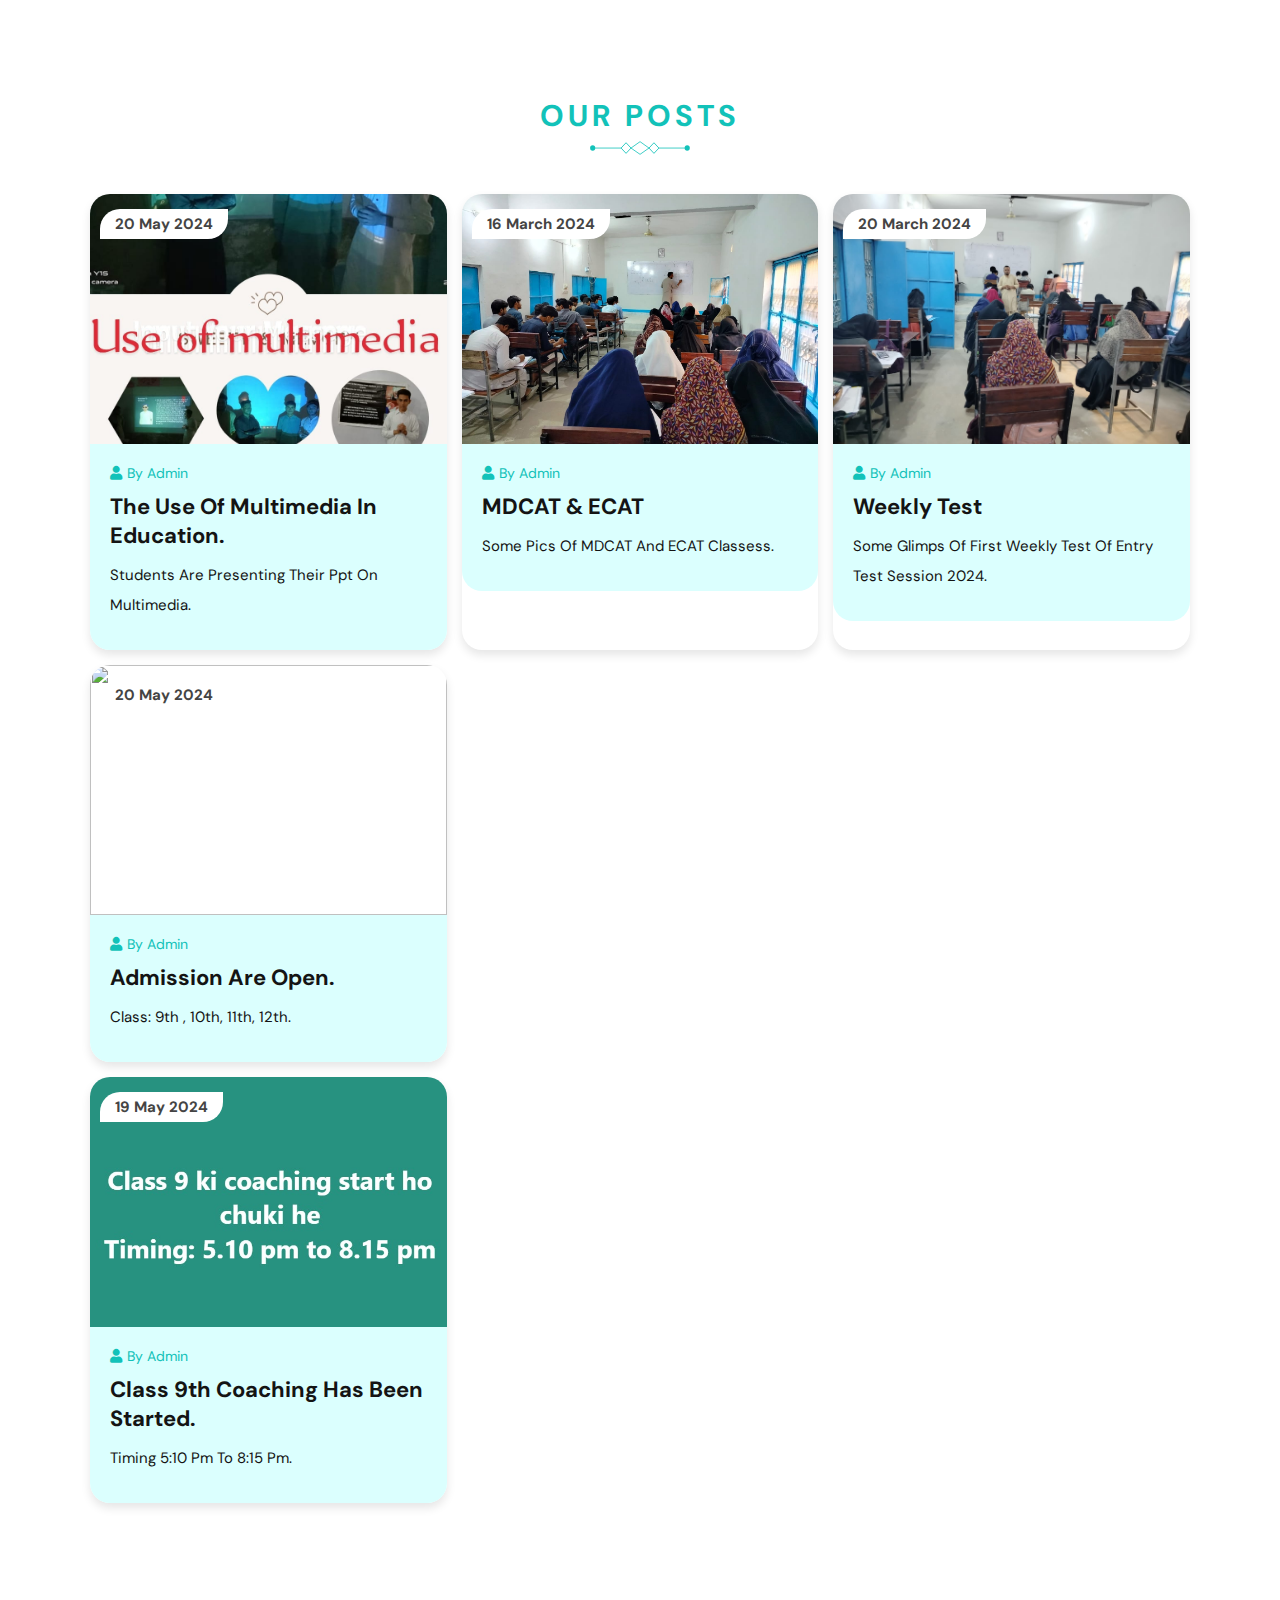
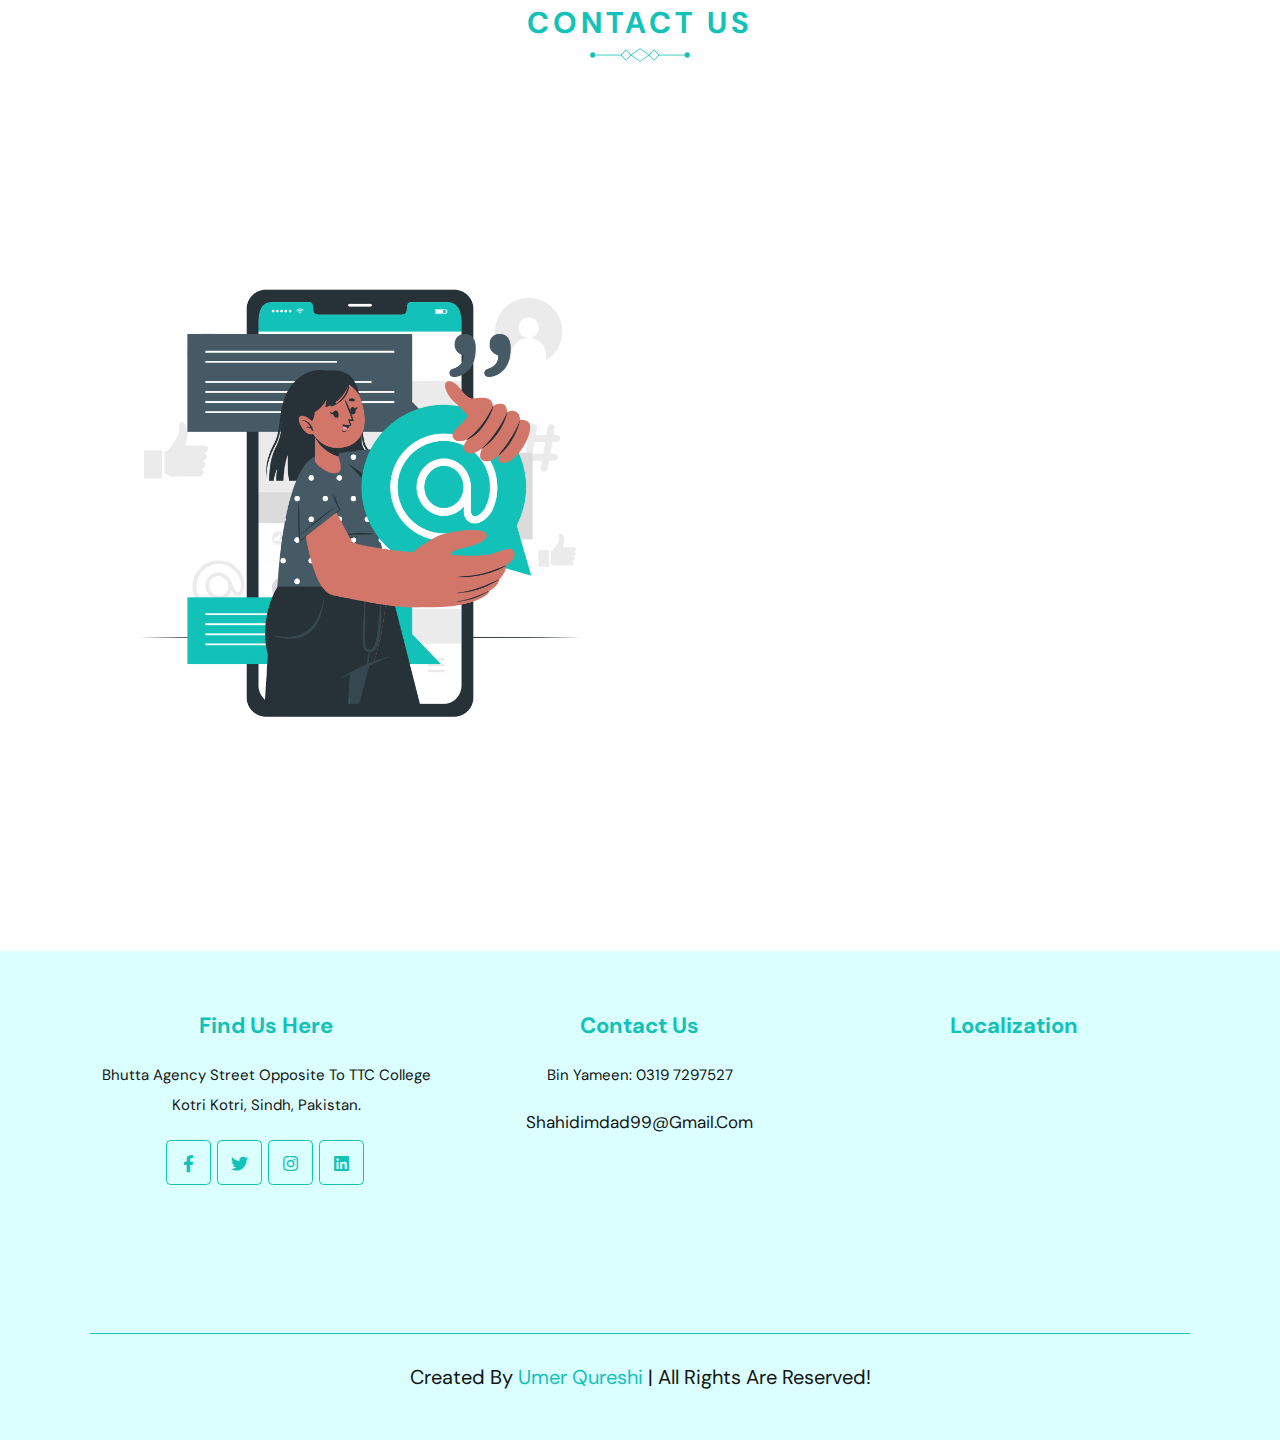
==== commit 957e05c4: "Update index.html" ====
--- a/index.html
+++ b/index.html
@@ -21,9 +21,11 @@
 
     <header class="header">
 
-        <a href="#" class="logo"><img src="https://scontent.fkhi2-2.fna.fbcdn.net/v/t39.30808-6/329036844_597759518859140_237619550330703463_n.jpg?_nc_cat=105&ccb=1-7&_nc_sid=5f2048&_nc_ohc=iK-Dc2yNJswQ7kNvgHfLH6u&_nc_ht=scontent.fkhi2-2.fna&oh=00_AYCHqPbzBntcRpBwcb2FLKMjbWux8R6oJLIXoMglw0Ig8w&oe=666C7DB2" alt="" height="35" ></i>   MCASEL</a>
+        <a href="#" class="logo"><img src="https://scontent.fkhi2-2.fna.fbcdn.net/v/t39.30808-6/329036844_597759518859140_237619550330703463_n.jpg?_nc_cat=105&ccb=1-7&_nc_sid=5f2048&_nc_ohc=iK-Dc2yNJswQ7kNvgHfLH6u&_nc_ht=scontent.fkhi2-2.fna&oh=00_AYCHqPbzBntcRpBwcb2FLKMjbWux8R6oJLIXoMglw0Ig8w&oe=666C7DB2" alt="" height="50" ></i> </a>
+        <h1>MCASEL</h1>
 
         <nav class="navbar">
+            <ul>
             <a href="#home" class="hover-underline">home</a>
             <a href="#about" class="hover-underline">about</a>
             <a href="#courses" class="hover-underline">courses</a>
@@ -32,7 +34,8 @@
             <a href="#blog" class="hover-underline">Posts</a>
             <a href="#contact" class="hover-underline">contact</a>
             <a href="#learn more" class="hover-underline">learn more</a>
-            
+            </ul>
+            <img src="https://encrypted-tbn0.gstatic.com/images?q=tbn:ANd9GcRmypy07hA8Dwo08jJ4yvCc1DOCr_4AKMg6dQ&s" id="icon">
         </nav>
 
         <div class="icons">
@@ -357,21 +360,6 @@
                     <span>Chemistry</span>
                 </div>
             </div>
-             <div class="box">
-                <div class="image">
-                    <img src="https://scontent.fkhi2-2.fna.fbcdn.net/v/t39.30808-6/336775111_2320229958157486_1638036272139037503_n.jpg?_nc_cat=100&ccb=1-7&_nc_sid=5f2048&_nc_ohc=iFh8qjwBZnIQ7kNvgG6orMh&_nc_ht=scontent.fkhi2-2.fna&oh=00_AYByvPtkjudcxItNCczsImpBXgaeXG7tTtH8Un5vW2eKew&oe=665043D6" alt="">
-                    <div class="share">
-                        <a href="https://www.facebook.com/people/Abdul-Majeed-Mallah/pfbid0YbU8Qtyr1vjuEznNXneBtTnpHtVwRtuF3q6ZBZwjTWKNjRkjbPzpNHbCE2Fd1v7fl/" class="fab fa-facebook-f"></a>
-                        <a href="#" class="fab fa-twitter"></a>
-                        <a href="#" class="fab fa-whatsapp"></a>
-                    </div>
-                </div>
-                <div class="content">
-                    <h3>Sir:Abdul Majeed Mallah</h3>
-                    <span>English</span>
-                </div>
-            </div>
-            
 
         </div>
 
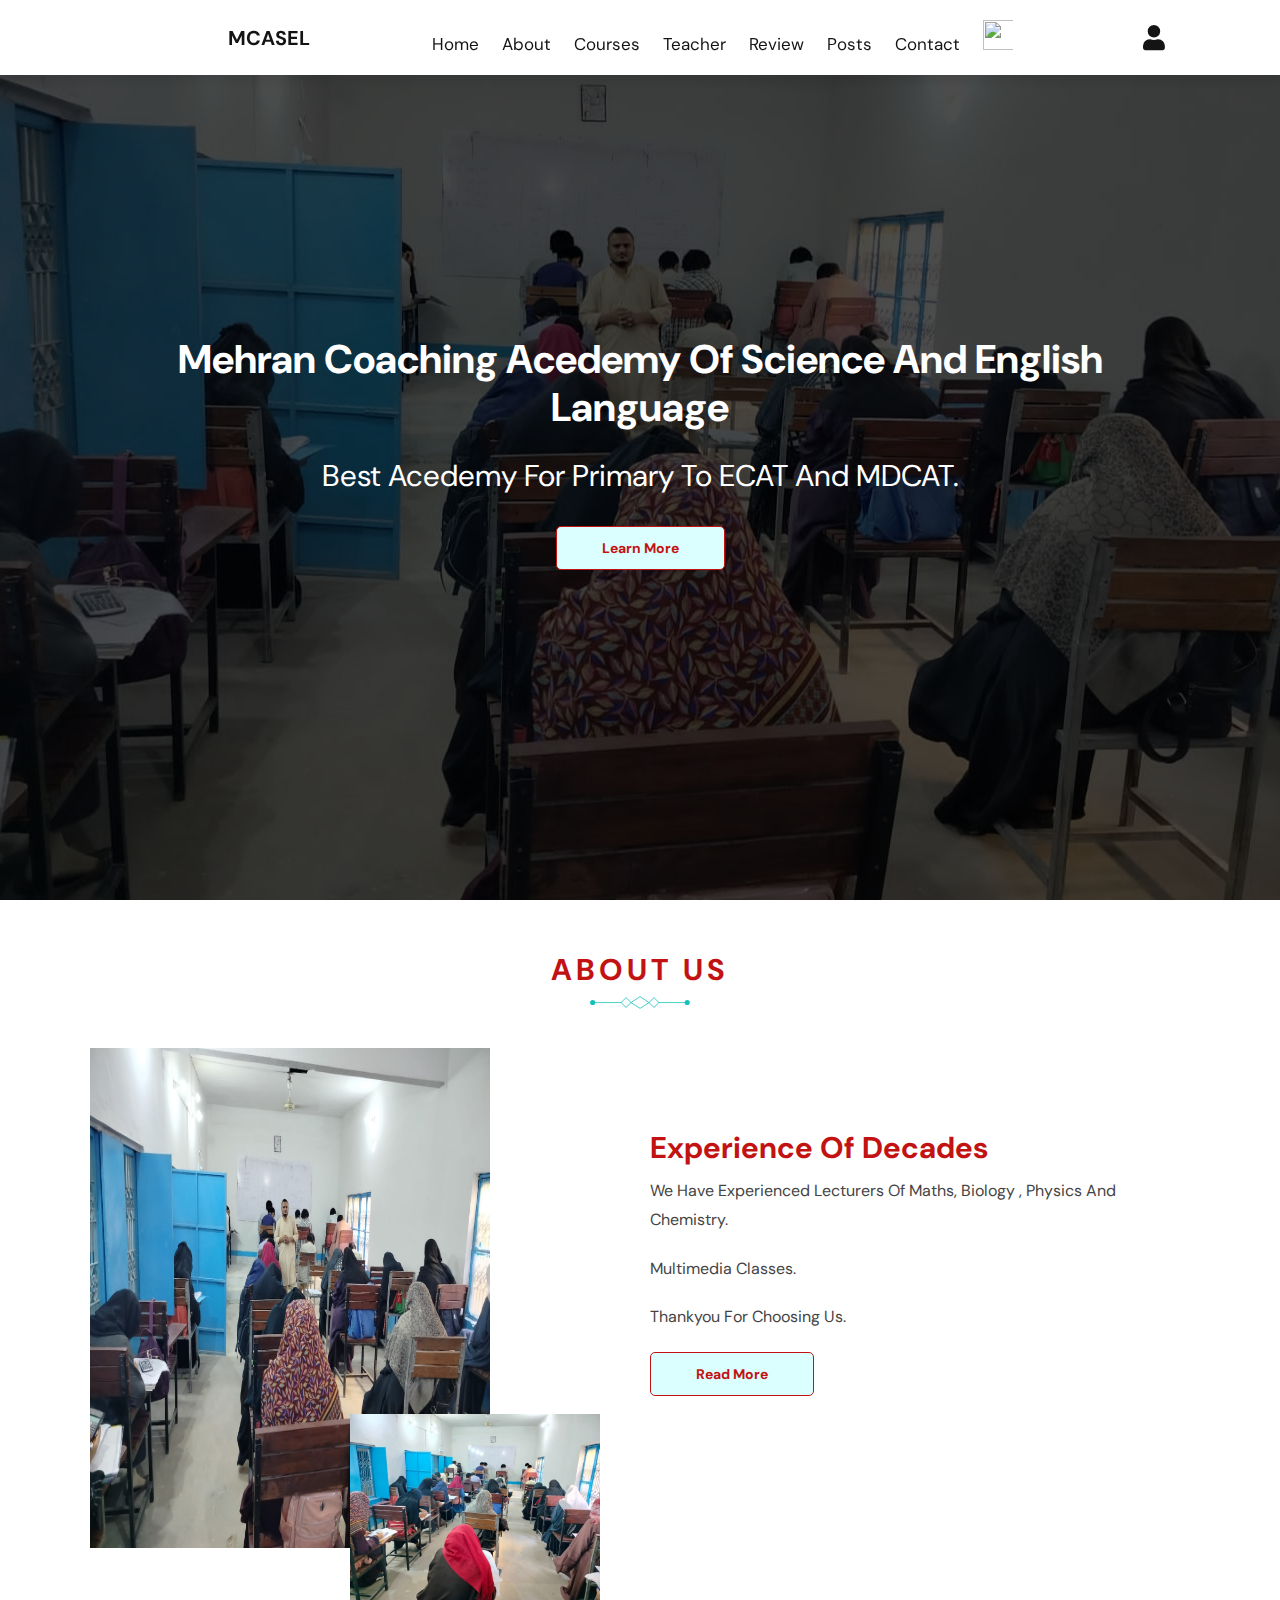
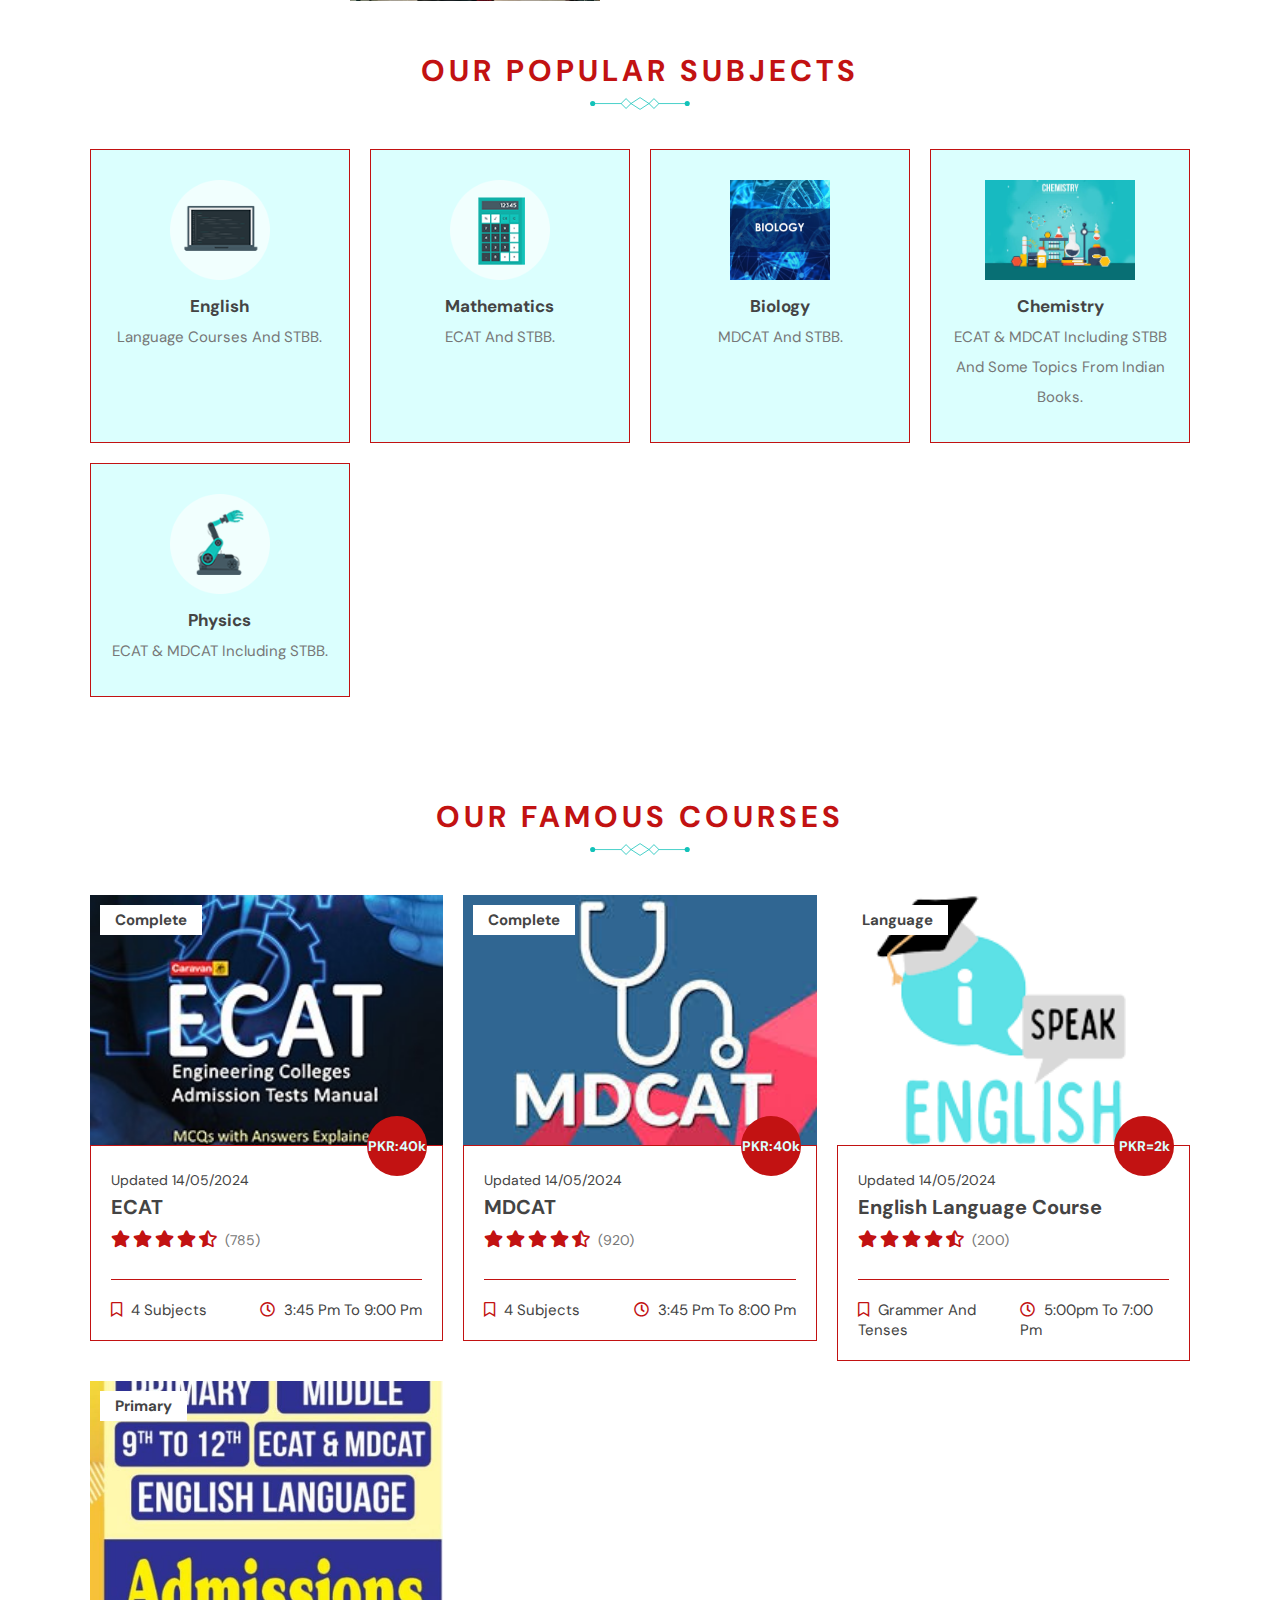
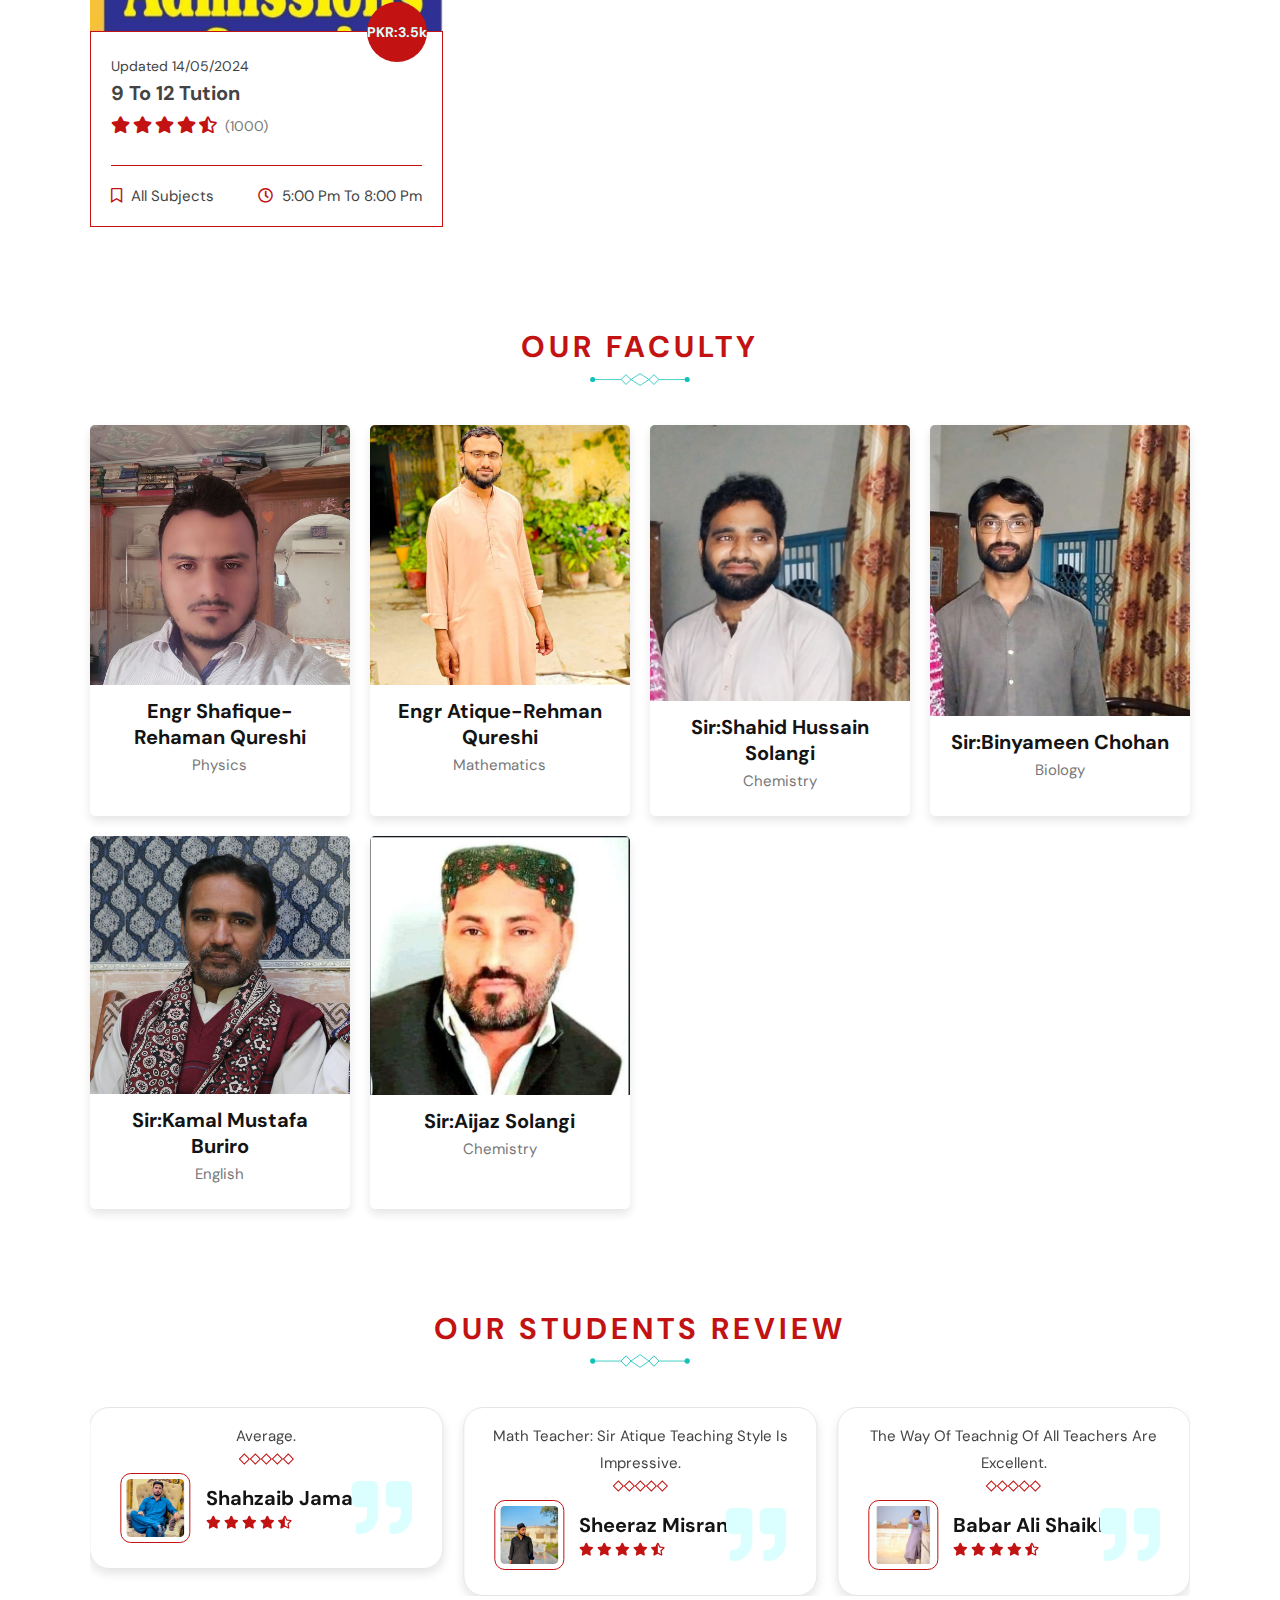
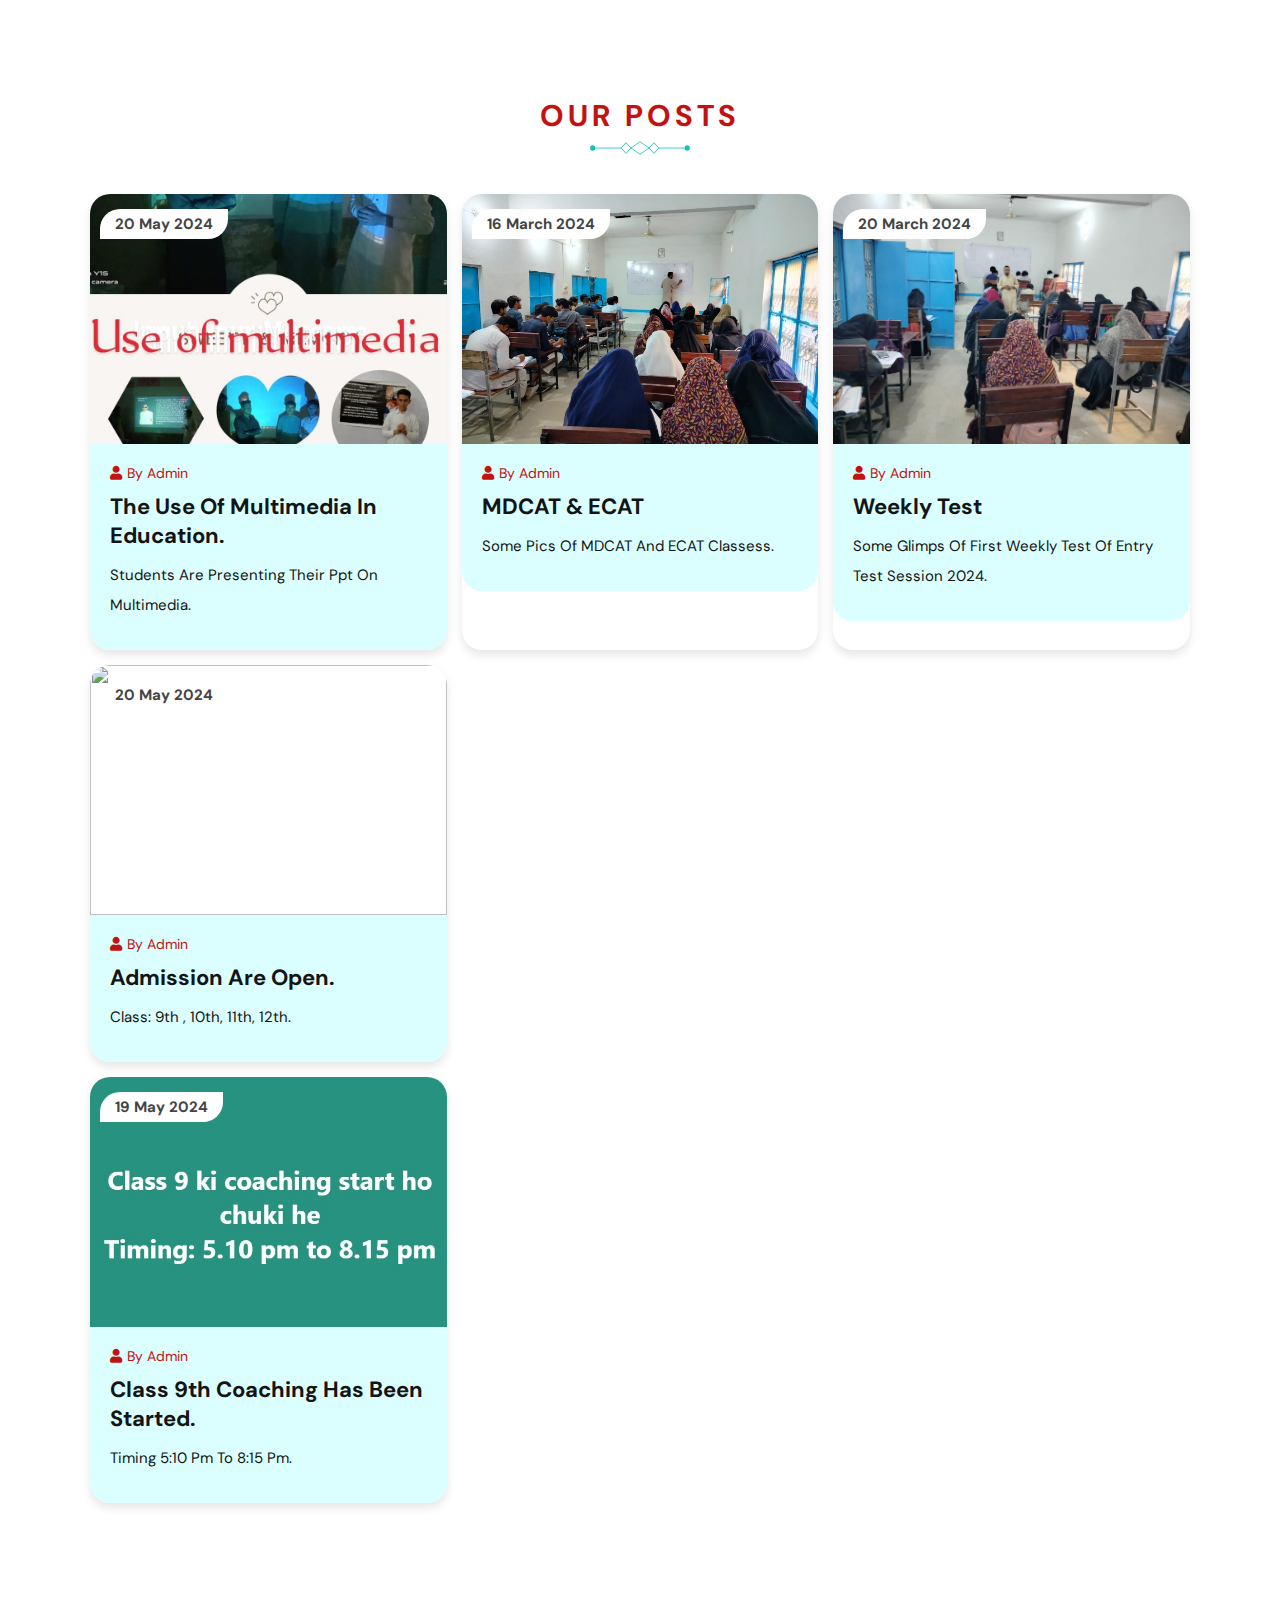
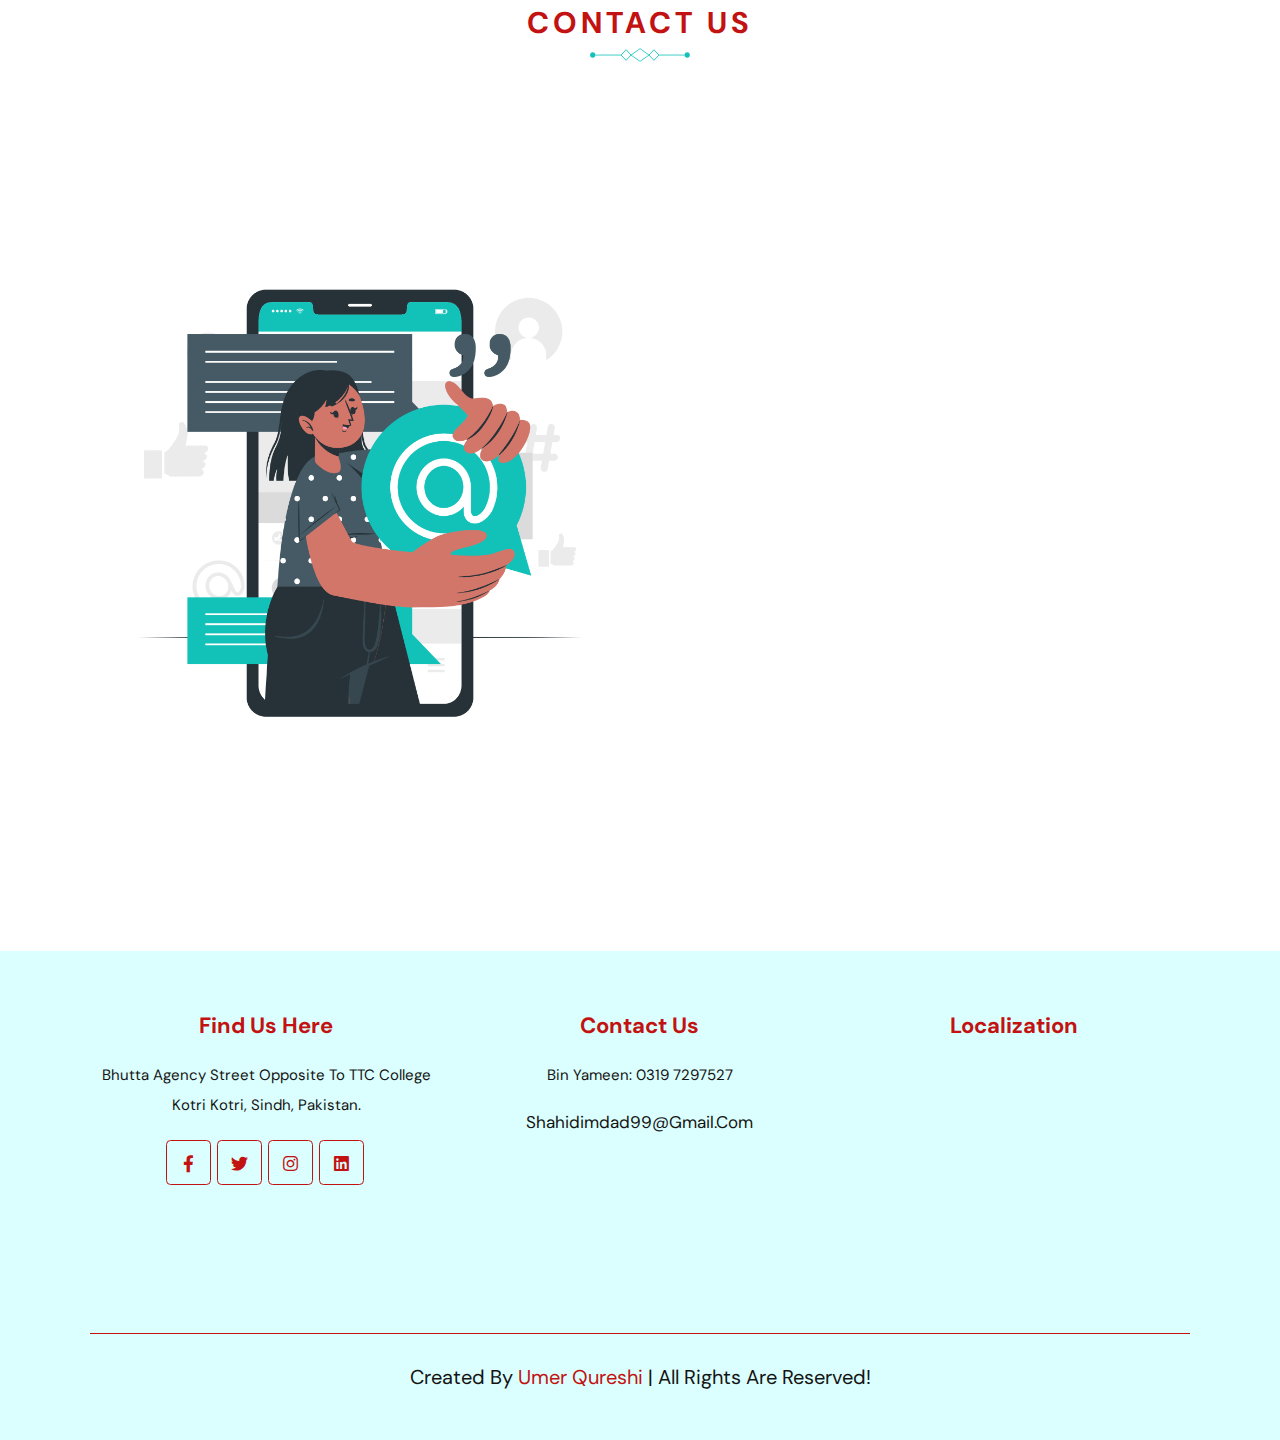
==== commit b665b5b1: "Add files via upload" ====
--- a/index.html
+++ b/index.html
@@ -21,11 +21,11 @@
 
     <header class="header">
 
-        <a href="#" class="logo"><img src="https://scontent.fkhi2-2.fna.fbcdn.net/v/t39.30808-6/329036844_597759518859140_237619550330703463_n.jpg?_nc_cat=105&ccb=1-7&_nc_sid=5f2048&_nc_ohc=iK-Dc2yNJswQ7kNvgHfLH6u&_nc_ht=scontent.fkhi2-2.fna&oh=00_AYCHqPbzBntcRpBwcb2FLKMjbWux8R6oJLIXoMglw0Ig8w&oe=666C7DB2" alt="" height="50" ></i> </a>
+        <a href="#" class="logo"><img src="images/file.png" alt="" height="50" ></i> </a>
         <h1>MCASEL</h1>
 
         <nav class="navbar">
-            <ul>
+            
             <a href="#home" class="hover-underline">home</a>
             <a href="#about" class="hover-underline">about</a>
             <a href="#courses" class="hover-underline">courses</a>
@@ -33,9 +33,9 @@
             <a href="#review" class="hover-underline">review</a>
             <a href="#blog" class="hover-underline">Posts</a>
             <a href="#contact" class="hover-underline">contact</a>
-            <a href="#learn more" class="hover-underline">learn more</a>
-            </ul>
-            <img src="https://encrypted-tbn0.gstatic.com/images?q=tbn:ANd9GcRmypy07hA8Dwo08jJ4yvCc1DOCr_4AKMg6dQ&s" id="icon">
+        <img src="https://encrypted-tbn0.gstatic.com/images?q=tbn:ANd9GcRmypy07hA8Dwo08jJ4yvCc1DOCr_4AKMg6dQ&s" id="icon">  
+            
+          
         </nav>
 
         <div class="icons">
@@ -689,19 +689,8 @@
 
     <!-- footer section ends -->
 
-
-
-
-
-
-
-
-
-
-
-
     <script src="https://unpkg.com/swiper/swiper-bundle.min.js"></script>
     <!-- custom js -->
-    <script src="js/script.js"></script>
+    <script src="script/script.js"></script>
 </body>
 </html>
--- a/css/style.css
+++ b/css/style.css
@@ -1,13 +1,24 @@
 @import url("https://fonts.googleapis.com/css2?family=DM+Sans:wght@400;700&family=Forum&display=swap");
 
+body{
+  background-color: var(--white);
+  color: var(--black);
+}
 :root{
-  --primary-color: #12c2b9;
+  --primary-color: #c21212;
   --secondary: #dbfffe;
   --black: #141414;
   --white: #fff;
   --box-shadow: 0 .5rem 1rem rgba(0, 0, 0, 0.1);
 }
-
+.dark-theme{
+    --primary-color: #ffffff;
+    --secondary: #000000e8;
+    --black: #f7eded;
+    --white: #0c0c0c;
+    --box-shadow: 0 .5rem 3rem rgba(255, 255, 255, 0.1);
+  }
+  
 *{
   font-family: 'DM Sans', sans-serif;
   margin: 0; padding: 0;
@@ -136,7 +147,12 @@
 }
 
 /* header */
-
+#icon{
+  height: 30px;
+  width: 40px;
+  cursor: pointer; 
+  padding-left: 10px;
+}
 .header{
   position: fixed;
   top: 0; left: 0; right: 0;
@@ -256,15 +272,21 @@
 }
 
 /* home */
-
-.home{
+.home {
   position: relative;
   min-height: 100vh;
   display: flex;
   align-items: center;
+  justify-content: center;
   overflow: hidden;
   padding: 20px;
-}
+  box-sizing: border-box;
+  background-size: cover;
+  background-position: center;
+  background: url(../images/about.jpg) no-repeat center center;
+  transition: background-image 1s ease-in-out;
+}
+
 .home::before {
   content: "";
   position: absolute;
@@ -272,49 +294,75 @@
   left: 0;
   right: 0;
   bottom: 0;
-  background: url(../images/about.jpg) no-repeat center center;
-  background-size: cover;
-  filter: blur(4px); /* Adjust the blur amount as needed */
-  z-index: -1; /* Ensure it’s behind the text */
-}
-
-
-.home .content{
-  position: relative;
-  max-width: 50rem;
+  background: rgba(0, 0, 0, 0.7); /* Blackish overlay */
+  z-index: 1; /* Ensure it’s above the background image but behind the text */
+}
+.home::after {
+  content: "";
+  position: absolute;
+  top: 0;
+  left: 0;
+  right: 0;
+  bottom: 0;
+  background: rgba(0, 0, 0, 0.5); /* Adjust the opacity for desired darkness */
+  z-index: -1; /* Ensure it’s behind the content but above the background image */
+}
+
+.home .content {
+  position: relative;
+  z-index: 2; /* Ensure the content is above the overlay */
+  max-width: 100rem;
   text-align: center;
-}
+  display: flex;
+  flex-direction: column;
+  justify-content: center;
+  align-items: center;
+}
+
+.home .content h3 {
+  font-size: 4rem;
+  color: white;
+  line-height: 1.2;
+  margin: 0.5rem 0;
+}
+
+.home .content p {
+  font-size: 3rem;
+  line-height: 2;
+  color: white;
+  padding: 1rem 0;
+  margin: 0;
+}
+
+
 @media (max-width: 768px) {
   .home {
-    padding: 10px;
-  }
-
+      padding: 10px;
+  }
   .home .content {
-    font-size: 0.9em; /* Adjust text size for smaller screens */
+      font-size: 0.9em;
+  }
+  .home .content h3 {
+      font-size: 4rem;
+  }
+  .home .content p {
+      font-size: 1.25rem;
   }
 }
 
 @media (max-width: 480px) {
   .home {
-    padding: 5px;
-  }
-
+      padding: 5px;
+  }
   .home .content {
-    font-size: 0.8em; /* Adjust text size for smaller screens */
-  }
-}
-
-.home .content h3{
-  font-size: 5rem;
-  color: var(--white);
-  line-height: 1.2;
-}
-
-.home .content p{
-  font-size: 1.5rem;
-  line-height: 2;
-  color: var(--white);
-  padding: 1rem 0;
+      font-size: 0.8em;
+  }
+  .home .content h3 {
+      font-size: 3rem;
+  }
+  .home .content p {
+      font-size: 1rem;
+  }
 }
 
 /* ends */
@@ -396,7 +444,7 @@
 }
 
 .subjects .box-container .box:hover h3{
-  color: #fff;
+  color: var(--white);
 }
 
 .subjects .box-container .box p{
@@ -406,7 +454,7 @@
 }
 
 .subjects .box-container .box:hover p{
-  color: #eee;
+  color: var(--white);
 }
 
 /* end */
@@ -917,4 +965,4 @@
   html{
     font-size: 50%;
   }
-}+}
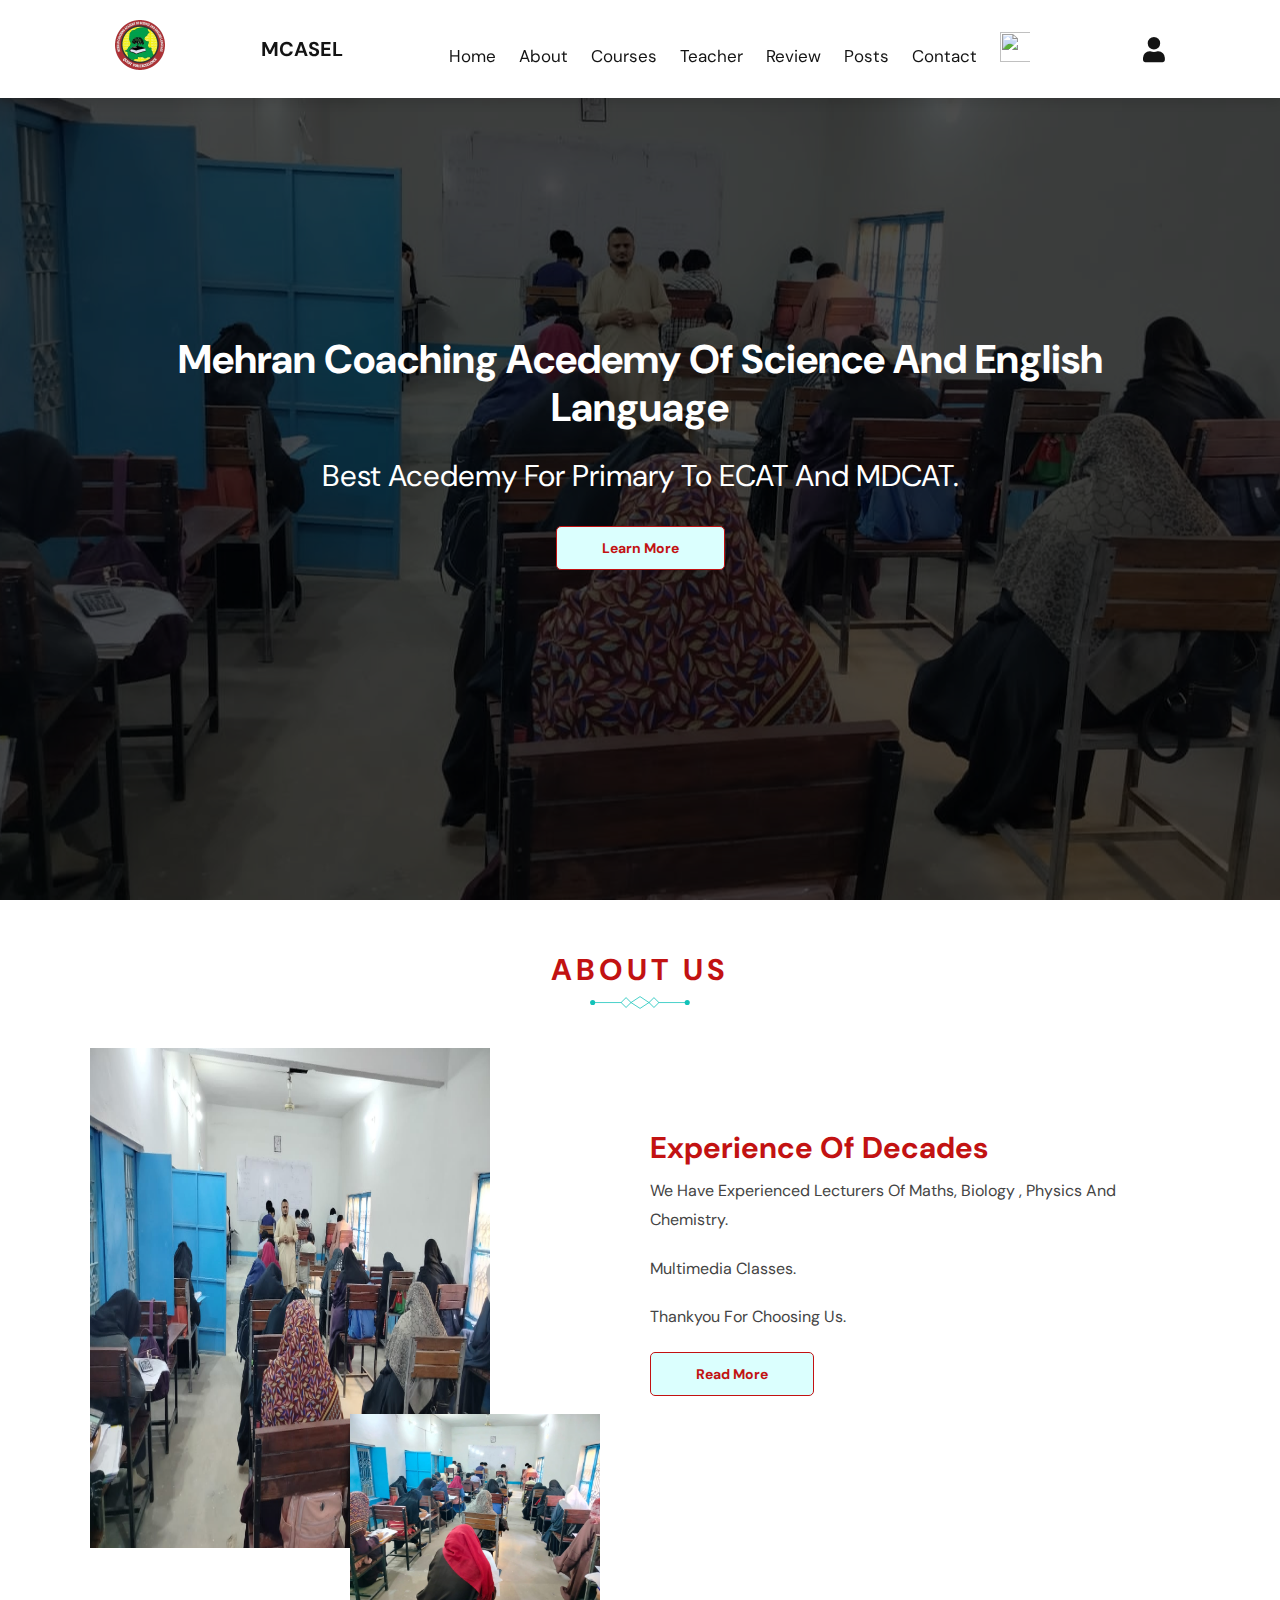
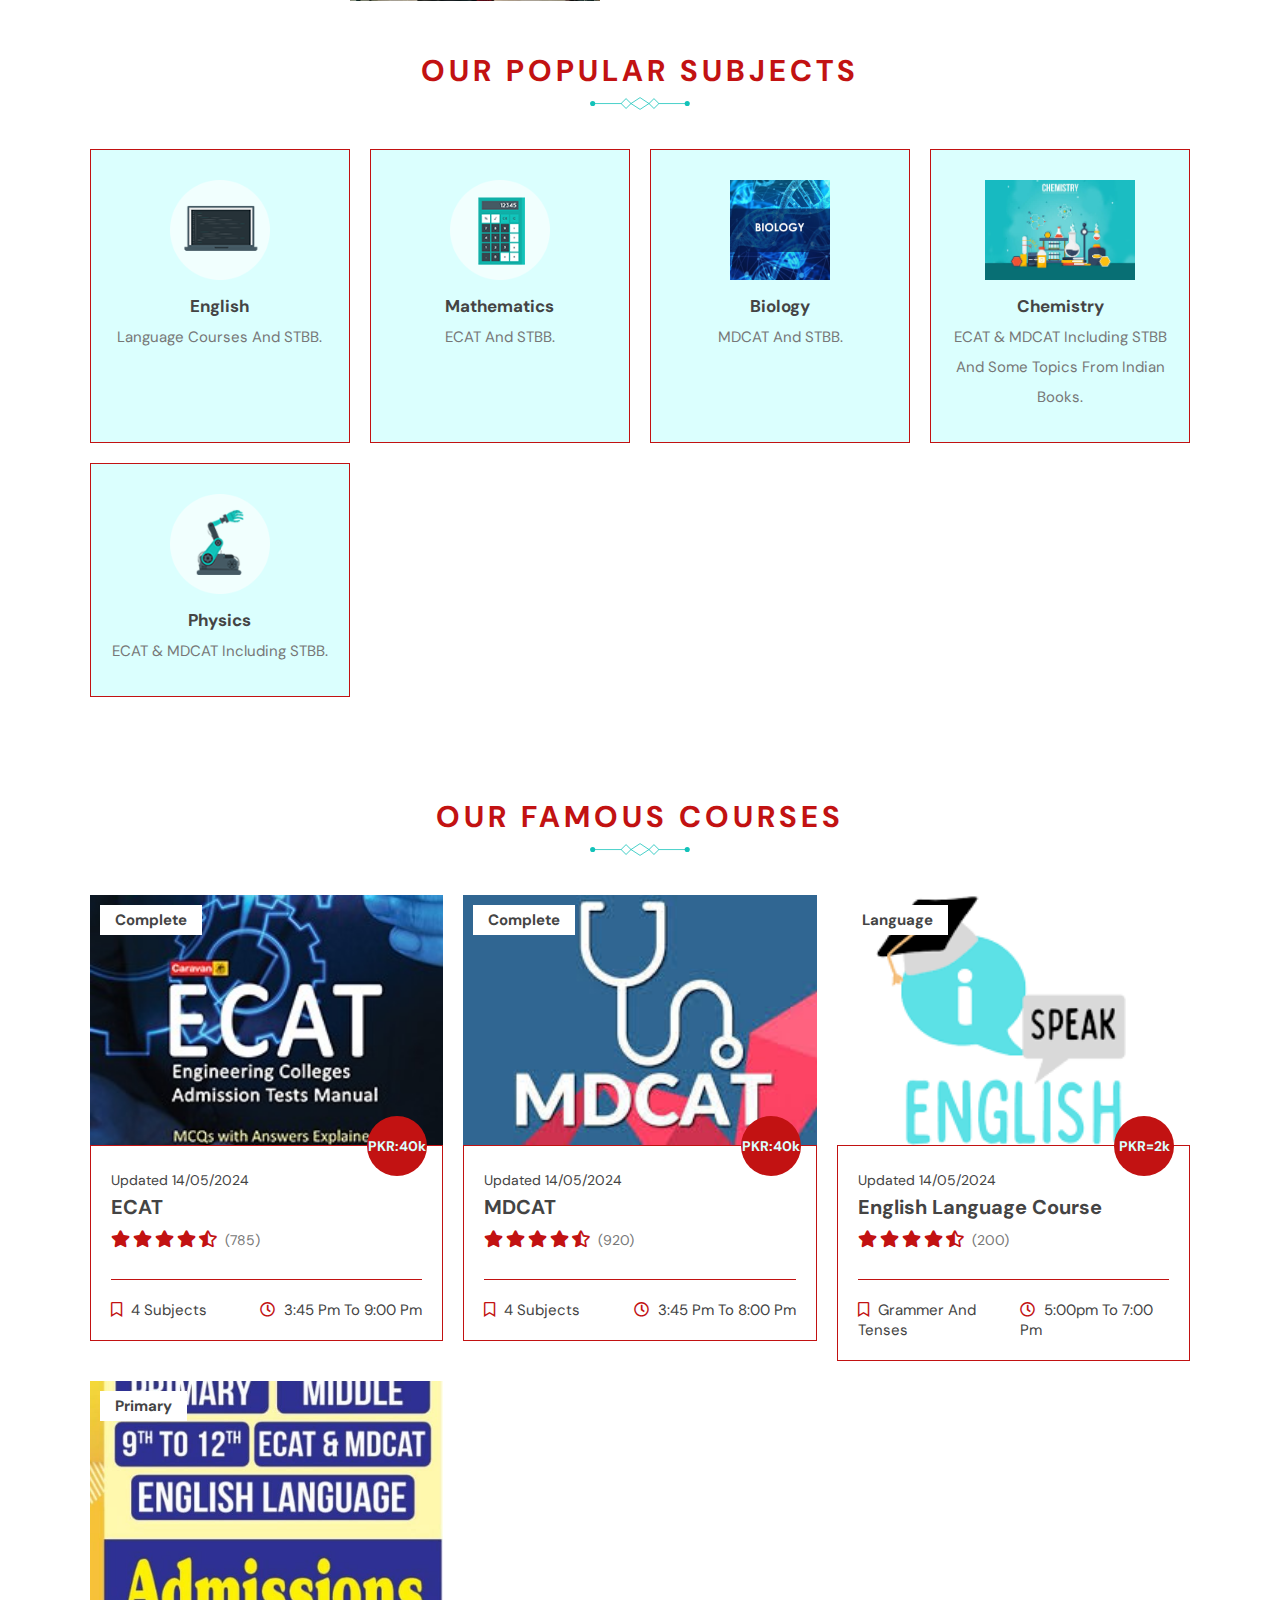
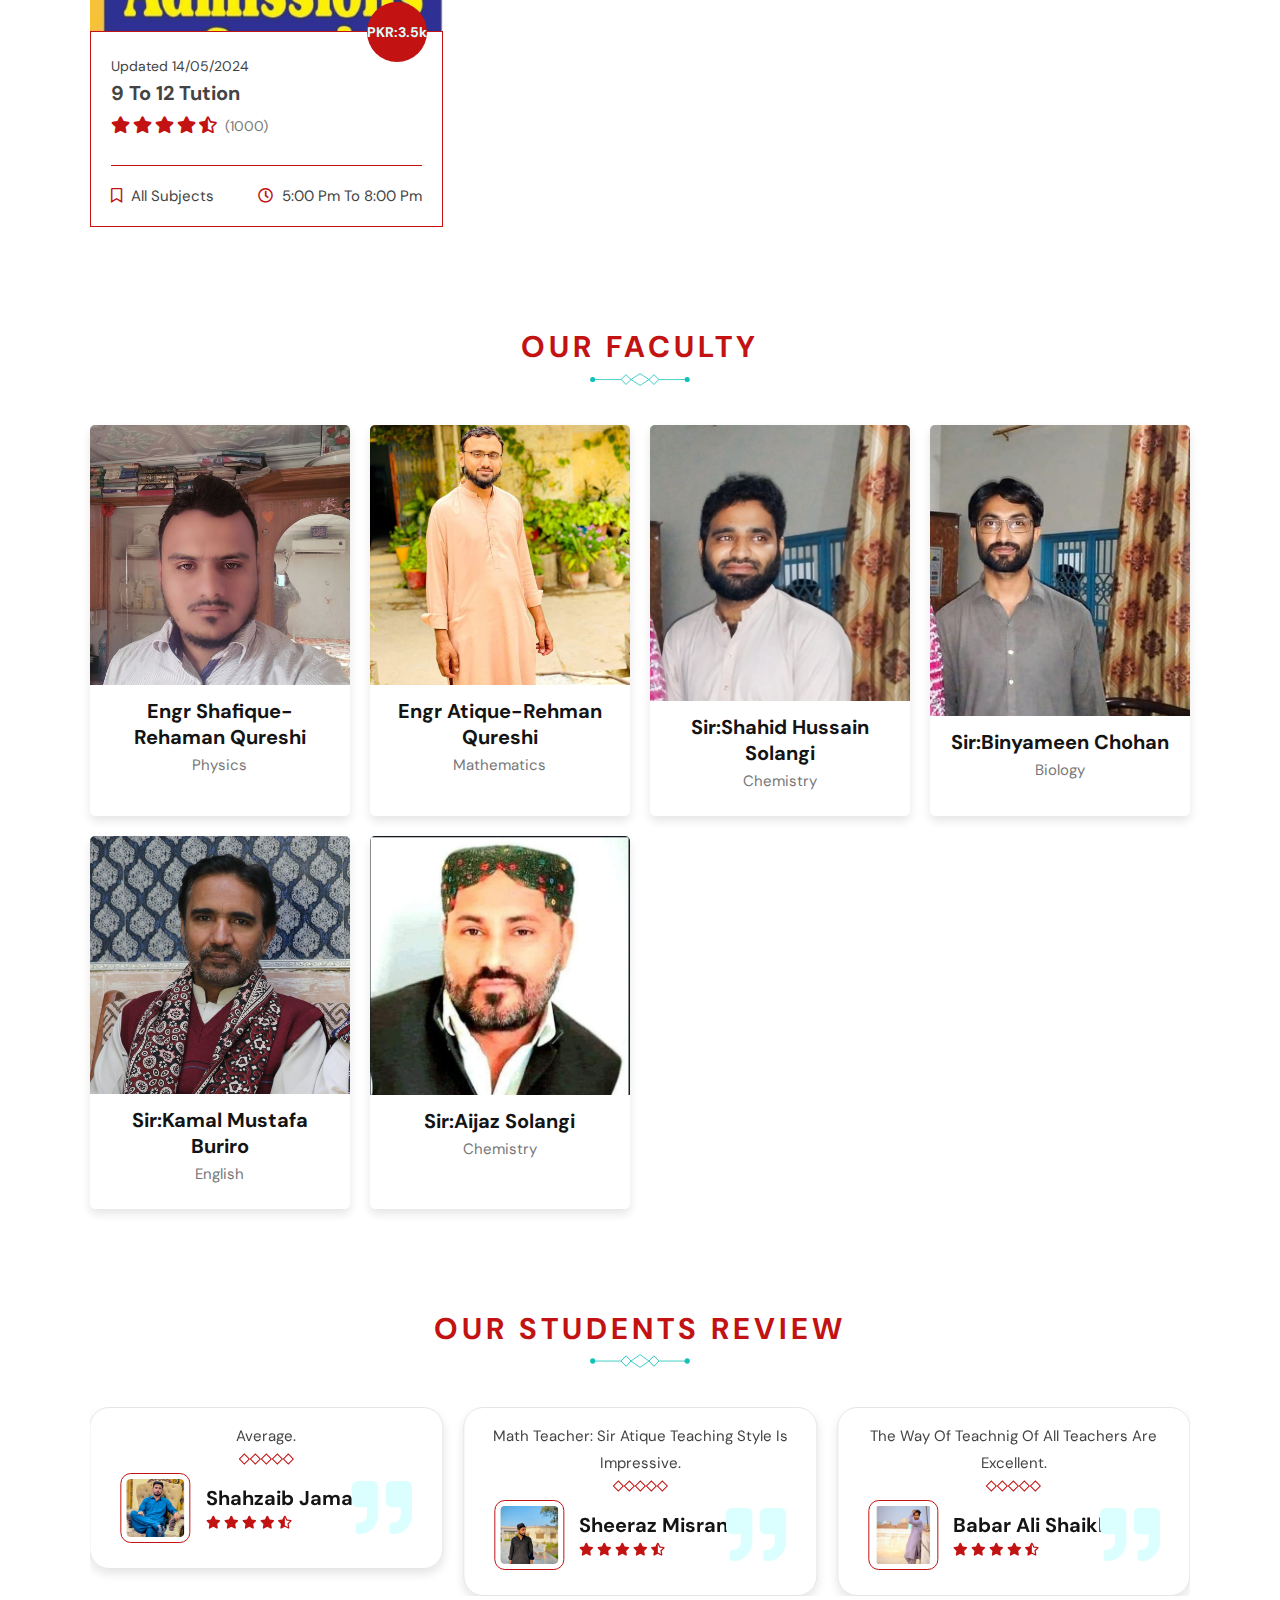
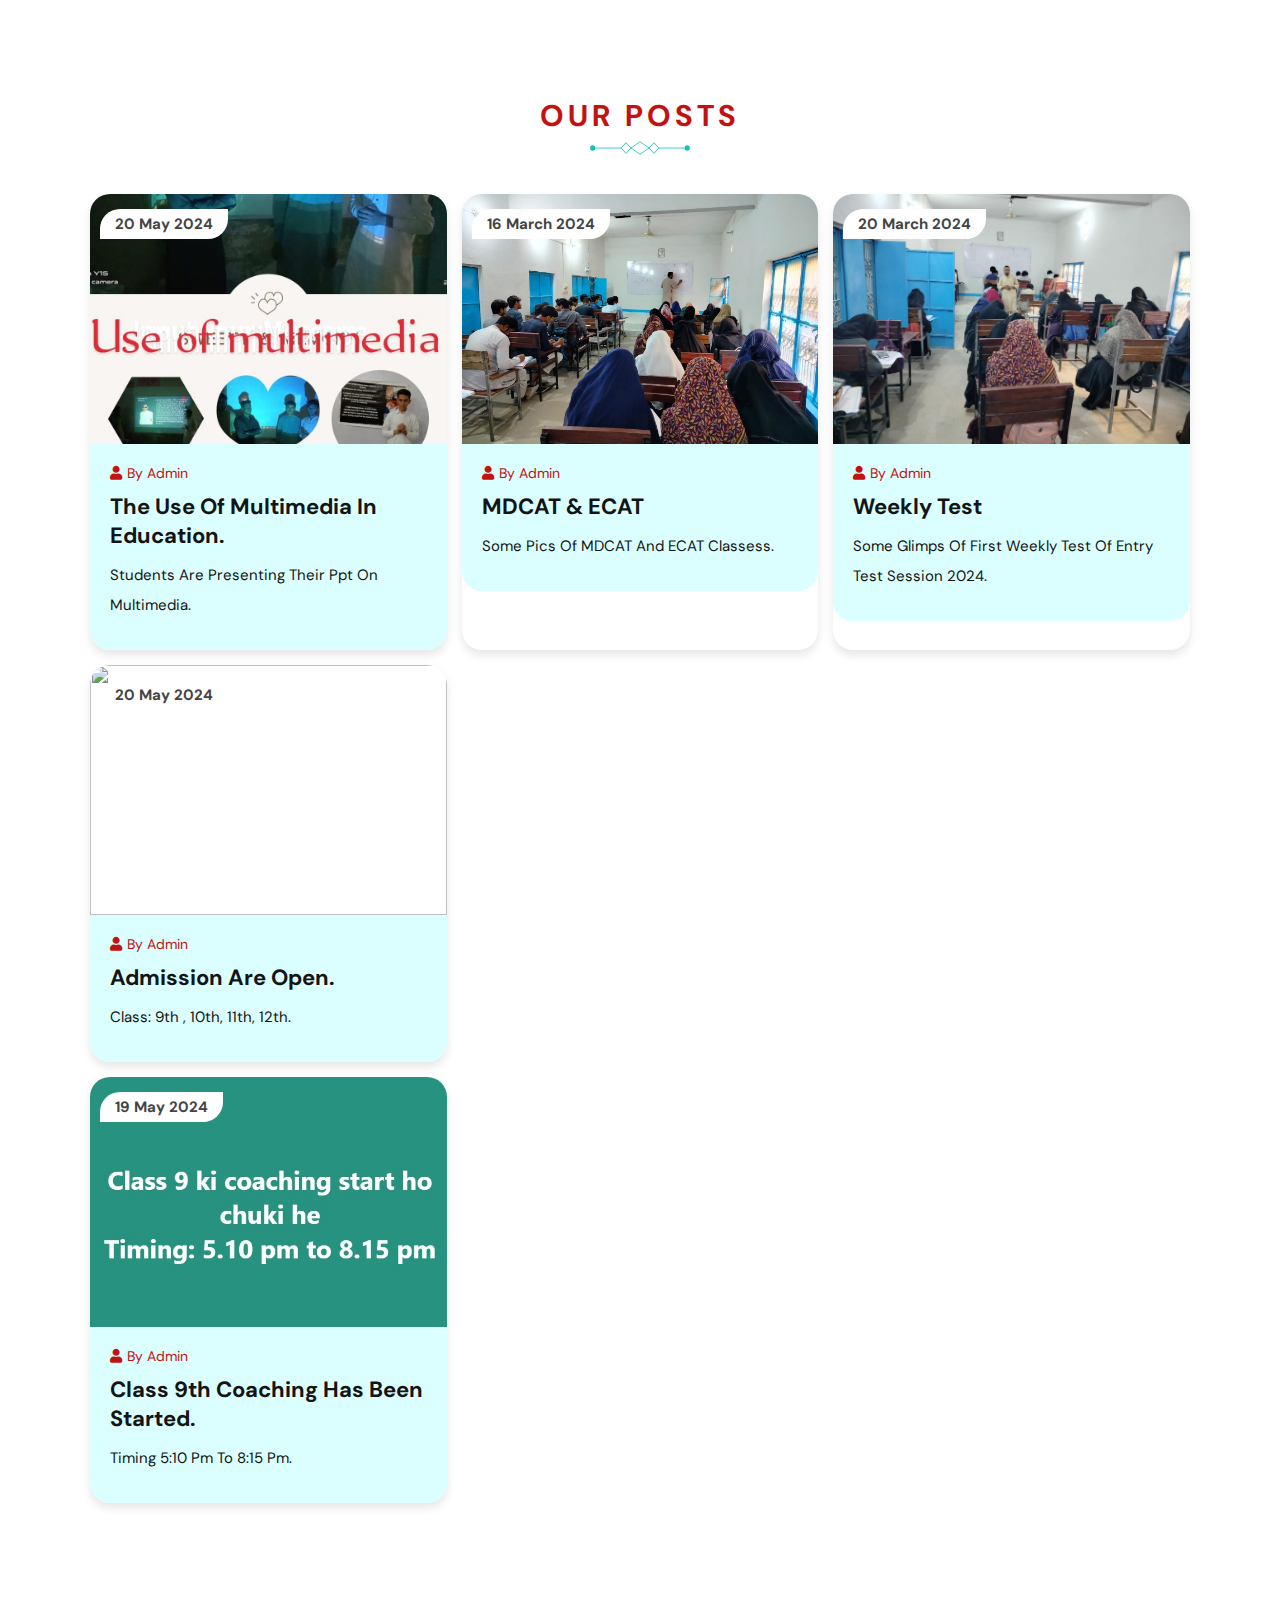
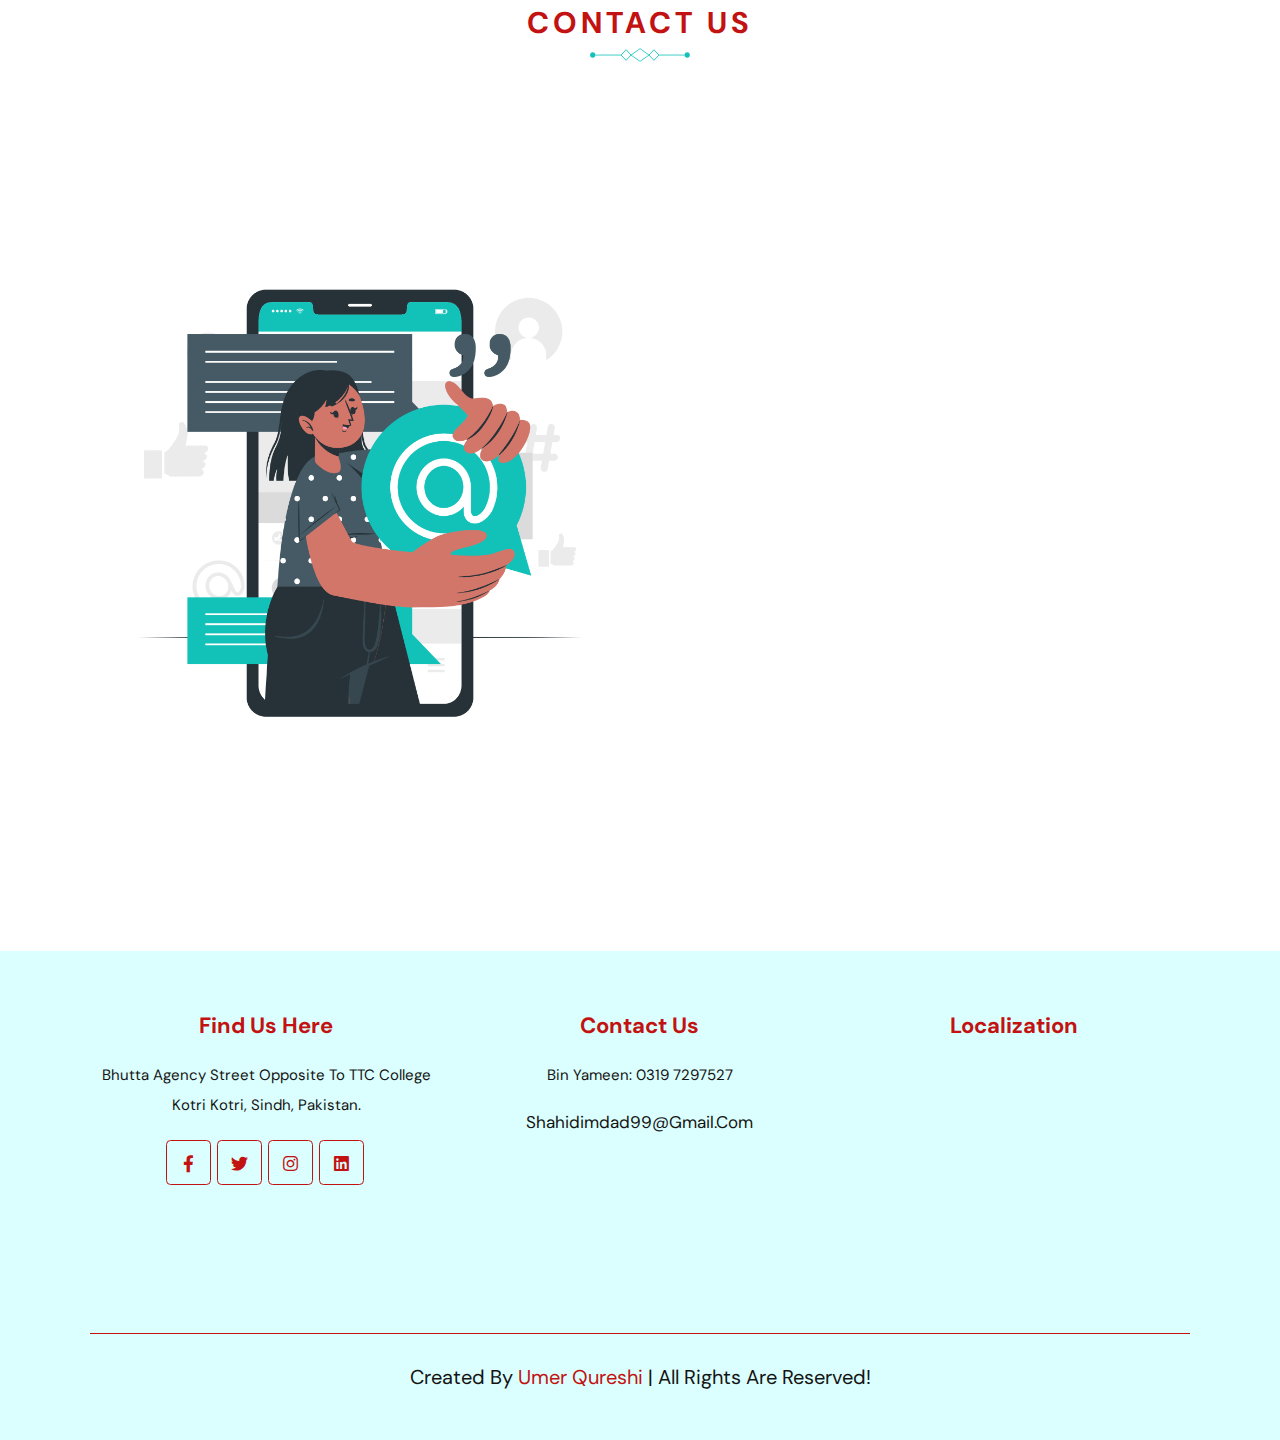
==== commit 81cc18af: "Update index.html" ====
--- a/index.html
+++ b/index.html
@@ -5,7 +5,7 @@
     <meta http-equiv="X-UA-Compatible" content="IE=edge">
     <meta name="viewport" content="width=device-width, initial-scale=1.0">
     <meta name="google-site-verification" content="9GbLgaNZFNJediTTrd7tH2sk4KpBnEfN2xYHD3fgAZ4" />
-    <link rel="icon" type="image/x-icon" href="https://scontent.fkhi2-2.fna.fbcdn.net/v/t39.30808-6/329036844_597759518859140_237619550330703463_n.jpg?_nc_cat=105&ccb=1-7&_nc_sid=5f2048&_nc_ohc=iK-Dc2yNJswQ7kNvgHfLH6u&_nc_ht=scontent.fkhi2-2.fna&oh=00_AYCHqPbzBntcRpBwcb2FLKMjbWux8R6oJLIXoMglw0Ig8w&oe=666C7DB2" />
+    <link rel="icon" type="image/x-icon" href="images/file.png" />
     <title>MCASEL</title>
     <!-- font awesome cdn link  -->
     <link rel="stylesheet" href="https://cdnjs.cloudflare.com/ajax/libs/font-awesome/5.15.4/css/all.min.css">
